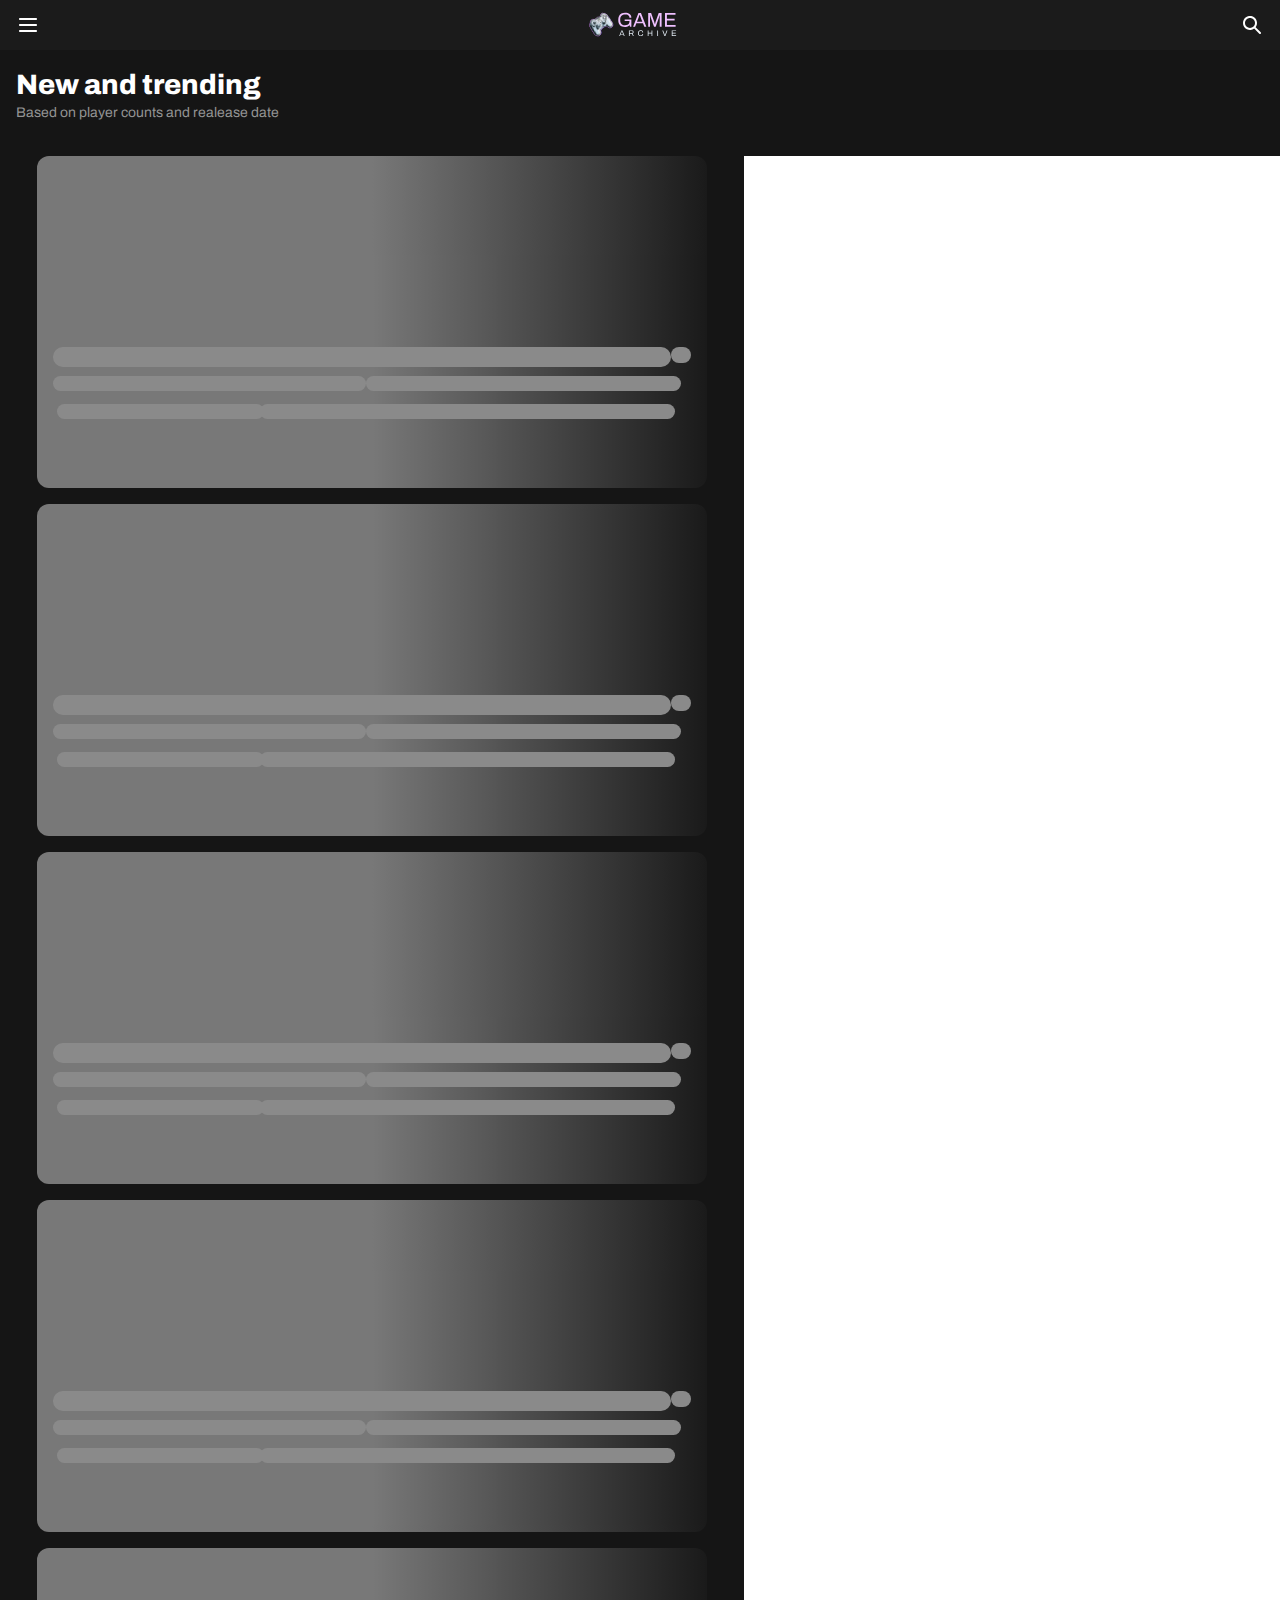
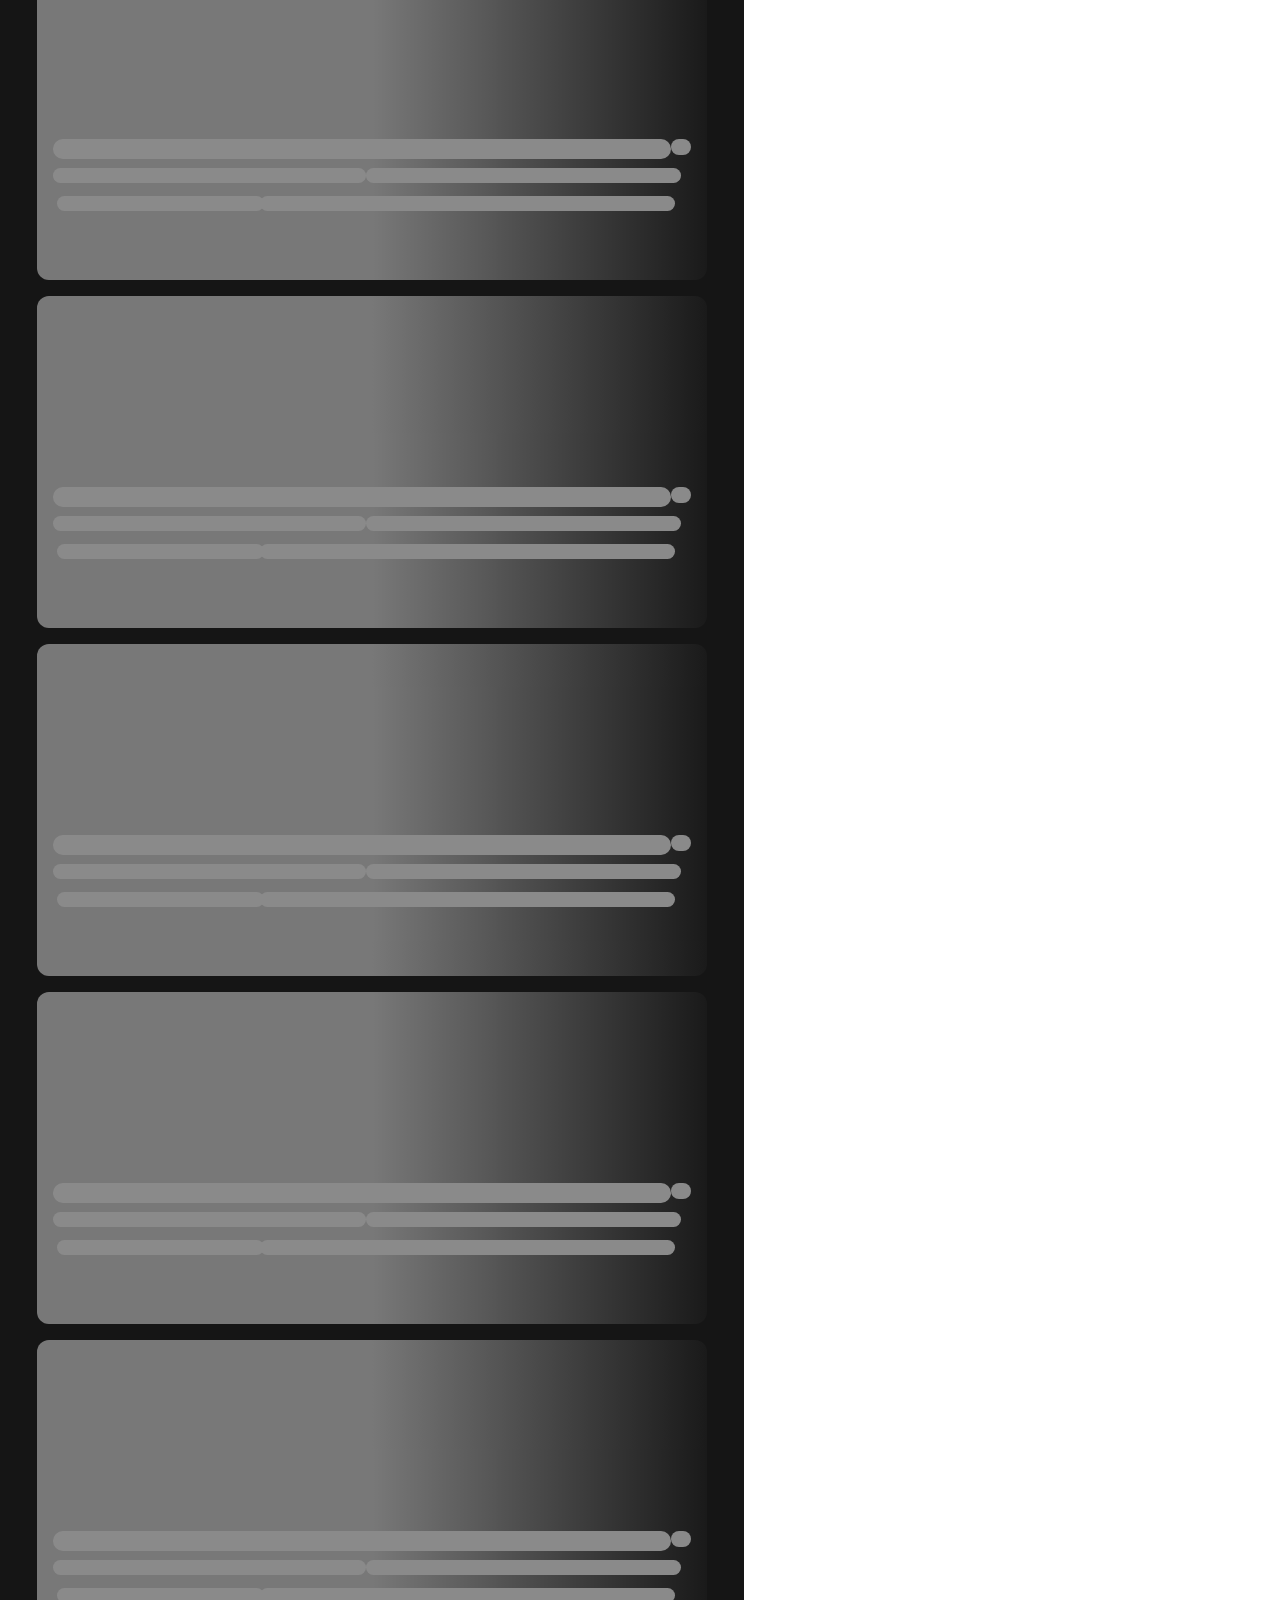
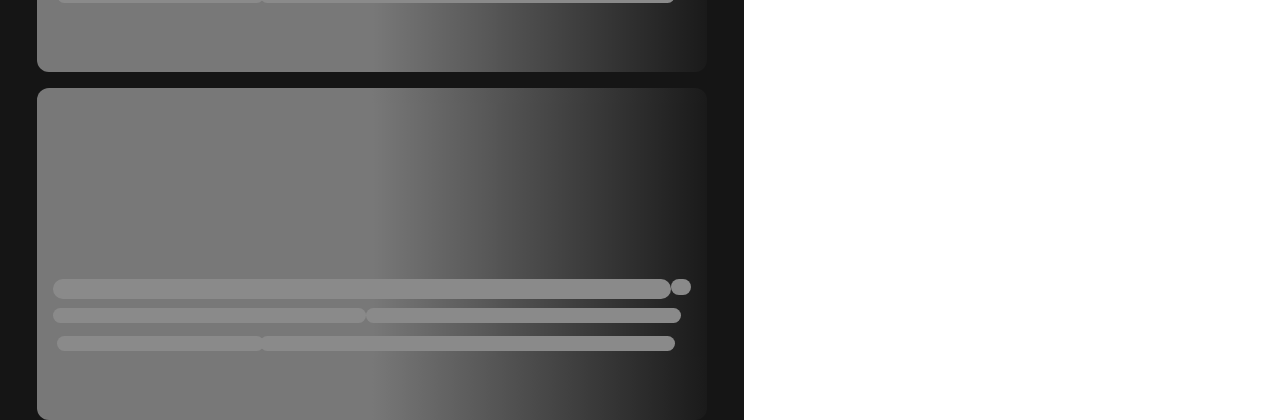
==== index.html @ e5d17b7a "feat: mobile design applied" ====
<!DOCTYPE html>
<html lang="en">

<head>
    <meta charset="UTF-8">
    <meta name="viewport" content="width=device-width, initial-scale=1.0">
    <title>Document</title>
    <link rel="preconnect" href="https://fonts.googleapis.com">
    <link rel="preconnect" href="https://fonts.gstatic.com" crossorigin>
    <link
        href="https://fonts.googleapis.com/css2?family=Archivo:wght@100;200;300;400;500;600;700;800;900&family=Exo:wght@100;200;300;400;500;600;700;800;900&display=swap"
        rel="stylesheet">
    <link rel="stylesheet" href="css/styles.css">
</head>

<body class="main-page">
    <header class="main-header">
        <div class="login-logo-container">
            <img class="main-logo" src="src/Logo.svg" alt="Game Archive logo">
        </div>
        <div class="searchbox-container">
            <input id="searchbox" class="searchbox" type="search">
        </div>
        <div class="toggle-search-container">
            <button class="toggle-search-button">
                <svg width="24" height="24" viewBox="0 0 24 24" fill="none" xmlns="http://www.w3.org/2000/svg">
                    <path fill-rule="evenodd" clip-rule="evenodd"
                        d="M10 5.0006C8.67392 5.0006 7.40215 5.52738 6.46447 6.46507C5.52678 7.40275 5 8.67452 5 10.0006C5 11.3267 5.52678 12.5985 6.46447 13.5361C7.40215 14.4738 8.67392 15.0006 10 15.0006C11.3261 15.0006 12.5979 14.4738 13.5355 13.5361C14.4732 12.5985 15 11.3267 15 10.0006C15 8.67452 14.4732 7.40275 13.5355 6.46507C12.5979 5.52738 11.3261 5.0006 10 5.0006ZM3 10.0006C3 8.89186 3.26338 7.79898 3.76843 6.81195C4.27349 5.82492 5.00578 4.97199 5.90501 4.32337C6.80423 3.67476 7.84467 3.24903 8.94064 3.08124C10.0366 2.91344 11.1568 3.00839 12.2089 3.35825C13.2609 3.70811 14.2149 4.30289 14.9921 5.09359C15.7693 5.8843 16.3476 6.84832 16.6794 7.90628C17.0111 8.96423 17.0868 10.0858 16.9001 11.1788C16.7135 12.2717 16.27 13.3047 15.606 14.1926L20.707 19.2926C20.8946 19.4801 21.0001 19.7345 21.0002 19.9997C21.0003 20.265 20.895 20.5195 20.7075 20.7071C20.52 20.8947 20.2656 21.0002 20.0004 21.0003C19.7351 21.0004 19.4806 20.8951 19.293 20.7076L14.193 15.6076C13.1525 16.3859 11.9159 16.8593 10.6217 16.9747C9.32741 17.0901 8.02658 16.843 6.86481 16.261C5.70304 15.679 4.72618 14.7852 4.0436 13.6795C3.36103 12.5738 2.99967 11.3 3 10.0006V10.0006Z"
                        fill="white" />
                </svg>
            </button>
        </div>
        <div class="toggle-menu-container">
            <button id="toggle-menu-button" class="toggle-menu-button">
                <svg width="24" height="24" viewBox="0 0 28 28" fill="none" xmlns="http://www.w3.org/2000/svg">
                    <path fill-rule="evenodd" clip-rule="evenodd"
                        d="M4.66667 5.83435C4.35725 5.83435 4.0605 5.95727 3.84171 6.17606C3.62292 6.39485 3.5 6.6916 3.5 7.00102C3.5 7.31044 3.62292 7.60718 3.84171 7.82597C4.0605 8.04477 4.35725 8.16768 4.66667 8.16768H23.3333C23.6428 8.16768 23.9395 8.04477 24.1583 7.82597C24.3771 7.60718 24.5 7.31044 24.5 7.00102C24.5 6.6916 24.3771 6.39485 24.1583 6.17606C23.9395 5.95727 23.6428 5.83435 23.3333 5.83435H4.66667ZM3.5 14.001C3.5 13.6916 3.62292 13.3949 3.84171 13.1761C4.0605 12.9573 4.35725 12.8344 4.66667 12.8344H23.3333C23.6428 12.8344 23.9395 12.9573 24.1583 13.1761C24.3771 13.3949 24.5 13.6916 24.5 14.001C24.5 14.3104 24.3771 14.6072 24.1583 14.826C23.9395 15.0448 23.6428 15.1677 23.3333 15.1677H4.66667C4.35725 15.1677 4.0605 15.0448 3.84171 14.826C3.62292 14.6072 3.5 14.3104 3.5 14.001ZM3.5 21.001C3.5 20.6916 3.62292 20.3949 3.84171 20.1761C4.0605 19.9573 4.35725 19.8344 4.66667 19.8344H23.3333C23.6428 19.8344 23.9395 19.9573 24.1583 20.1761C24.3771 20.3949 24.5 20.6916 24.5 21.001C24.5 21.3104 24.3771 21.6072 24.1583 21.826C23.9395 22.0448 23.6428 22.1677 23.3333 22.1677H4.66667C4.35725 22.1677 4.0605 22.0448 3.84171 21.826C3.62292 21.6072 3.5 21.3104 3.5 21.001Z"
                        fill="white" />
                </svg>
            </button>
        </div>
        <div class="logout-section">
            <a class="logout-anchor" href="#">Log out</a>
            <img class="avatar-img" src="/src/Avatar/Desktop/Avatar/Custom.svg" alt="avatar image">
        </div>
    </header>
    <div class="title-header">
        <div class="title-section">
            <h1 class="trending-title">New and trending</h1>
            <p class="trending-text">Based on player counts and realease date</p>
        </div>
        <div class="display-section">
            <div class="theme-section">
                <p class="theme-text">Dark mode</p>



                <label class="toggle">
                    <input type="checkbox">
                    <span class="slider"></span>
                    <span class="labels" data-on="ON" data-off="OFF"></span>
                </label>



            </div>
            <div class="display-button-container">
                <button id="multiple-display-btn" class="display-btn">
                    <svg width="40" height="40" viewBox="0 0 40 40" fill="none" xmlns="http://www.w3.org/2000/svg">
                        <rect width="40" height="40" rx="10" fill="#4A4A4A" />
                        <path id="display-multiple-path" class="display-path active-display-path" fill-rule="evenodd"
                            clip-rule="evenodd"
                            d="M27.5432 8.7998H13.2575C11.6796 8.7998 10.4004 10.079 10.4004 11.6569V15.9427C10.4004 17.5206 11.6796 18.7998 13.2575 18.7998H27.5432C29.1212 18.7998 30.4004 17.5206 30.4004 15.9427V11.6569C30.4004 10.079 29.1212 8.7998 27.5432 8.7998ZM11.829 11.657C11.829 10.868 12.4686 10.2284 13.2576 10.2284H27.5433C28.3323 10.2284 28.9719 10.868 28.9719 11.657V15.9427C28.9719 16.7317 28.3323 17.3713 27.5433 17.3713H13.2576C12.4686 17.3713 11.829 16.7317 11.829 15.9427V11.657ZM13.2575 21.6569H27.5432C29.1212 21.6569 30.4004 22.9361 30.4004 24.5141V28.7998C30.4004 30.3778 29.1212 31.6569 27.5432 31.6569H13.2575C11.6796 31.6569 10.4004 30.3778 10.4004 28.7998V24.5141C10.4004 22.9361 11.6796 21.6569 13.2575 21.6569ZM11.829 24.514C11.829 23.725 12.4686 23.0854 13.2576 23.0854H27.5433C28.3323 23.0854 28.9719 23.725 28.9719 24.514V28.7997C28.9719 29.5887 28.3323 30.2283 27.5433 30.2283H13.2576C12.4686 30.2283 11.829 29.5887 11.829 28.7997V24.514Z" />
                    </svg>
                </button>
                <button id="single-display-btn" class="display-btn">
                    <svg width="40" height="40" viewBox="0 0 40 40" fill="none" xmlns="http://www.w3.org/2000/svg">
                        <rect width="40" height="40" rx="10" fill="#4A4A4A" />
                        <path id="display-single-path" class="display-path" fill-rule="evenodd" clip-rule="evenodd"
                            d="M10.4004 11.8288C10.4004 11.4343 10.7202 11.1145 11.1147 11.1145H29.6861C30.0806 11.1145 30.4004 11.4343 30.4004 11.8288C30.4004 12.2233 30.0806 12.5431 29.6861 12.5431H11.1147C10.7202 12.5431 10.4004 12.2233 10.4004 11.8288ZM27.5432 15.4002H13.2575C11.6796 15.4002 10.4004 16.6794 10.4004 18.2573V22.543C10.4004 24.121 11.6796 25.4002 13.2575 25.4002H27.5432C29.1212 25.4002 30.4004 24.121 30.4004 22.543V18.2573C30.4004 16.6794 29.1212 15.4002 27.5432 15.4002ZM11.8291 18.2575C11.8291 17.4685 12.4687 16.8289 13.2577 16.8289H27.5434C28.3324 16.8289 28.972 17.4685 28.972 18.2575V22.5432C28.972 23.3322 28.3324 23.9718 27.5434 23.9718H13.2577C12.4687 23.9718 11.8291 23.3322 11.8291 22.5432V18.2575ZM11.1147 28.2574C10.7202 28.2574 10.4004 28.5772 10.4004 28.9717C10.4004 29.3662 10.7202 29.686 11.1147 29.686H29.6861C30.0806 29.686 30.4004 29.3662 30.4004 28.9717C30.4004 28.5772 30.0806 28.2574 29.6861 28.2574H11.1147Z" />
                    </svg>
                </button>
            </div>
        </div>
    </div>
    <div class="main">

        <div id="navbar" class="mobile-menu">
            <div class="mobile-sidebar-header">
                <div class="mobile-header-left">
                    <div>
                        <img class="avatar-img" src="/src/Avatar/Desktop/Avatar/Custom.svg" alt="avatar image">
                    </div>
                    <div class="mobile-header-user-container">
                        <p class="mobile-header-username">Jane Doe</p>
                        <p class="mobile-header-user">@janedoe</p>
                    </div>
                </div>
                <button id="mobile-close-menu" class="mobile-close-menu">
                    <svg width="24" height="24" viewBox="0 0 24 24" fill="none" xmlns="http://www.w3.org/2000/svg">
                        <path fill-rule="evenodd" clip-rule="evenodd"
                            d="M5.29279 5.29296C5.48031 5.10549 5.73462 5.00017 5.99979 5.00017C6.26495 5.00017 6.51926 5.10549 6.70679 5.29296L11.9998 10.586L17.2928 5.29296C17.385 5.19745 17.4954 5.12127 17.6174 5.06886C17.7394 5.01645 17.8706 4.98886 18.0034 4.98771C18.1362 4.98655 18.2678 5.01186 18.3907 5.06214C18.5136 5.11242 18.6253 5.18667 18.7192 5.28056C18.8131 5.37446 18.8873 5.48611 18.9376 5.60901C18.9879 5.7319 19.0132 5.86358 19.012 5.99636C19.0109 6.12914 18.9833 6.26036 18.9309 6.38236C18.8785 6.50437 18.8023 6.61471 18.7068 6.70696L13.4138 12L18.7068 17.293C18.8889 17.4816 18.9897 17.7342 18.9875 17.9964C18.9852 18.2586 18.88 18.5094 18.6946 18.6948C18.5092 18.8802 18.2584 18.9854 17.9962 18.9876C17.734 18.9899 17.4814 18.8891 17.2928 18.707L11.9998 13.414L6.70679 18.707C6.51818 18.8891 6.26558 18.9899 6.00339 18.9876C5.74119 18.9854 5.49038 18.8802 5.30497 18.6948C5.11956 18.5094 5.01439 18.2586 5.01211 17.9964C5.00983 17.7342 5.11063 17.4816 5.29279 17.293L10.5858 12L5.29279 6.70696C5.10532 6.51943 5 6.26512 5 5.99996C5 5.73479 5.10532 5.48049 5.29279 5.29296V5.29296Z"
                            fill="white" />
                    </svg>
                </button>
            </div>
            <div id="sidebar" class="sidebar">
                <a class="sidebar-link home-link" href="#">Home</a>
                <a class="sidebar-link" href="#">Reviews</a>
                <a class="sidebar-link" href="#">New Releases</a>
                <div class="release-section">
                    <a class="release-link sidebar-sub-link" href="#">
                        <svg class="sidebar-icon" width="24" height="24" viewBox="0 0 24 24" fill="none"
                            xmlns="http://www.w3.org/2000/svg">
                            <path fill-rule="evenodd" clip-rule="evenodd"
                                d="M10.8534 4.13103C11.2884 3.12803 12.7124 3.12803 13.1474 4.13103L15.1274 8.69703L20.0814 9.16903C21.1694 9.27203 21.6094 10.626 20.7894 11.35L17.0594 14.644L18.1414 19.501C18.3794 20.569 17.2274 21.405 16.2854 20.849L12.0004 18.32L7.71537 20.85C6.77337 21.406 5.62137 20.57 5.85937 19.502L6.94137 14.645L3.21137 11.351C2.39137 10.627 2.83137 9.27303 3.92037 9.17003L8.87337 8.69803L10.8534 4.13203V4.13103ZM12.0004 6.51403L10.4734 10.034L10.2394 10.576L9.65137 10.632L5.83137 10.996L8.70737 13.536L9.15037 13.926L9.02237 14.502L8.18737 18.248L11.4924 16.297L12.0004 15.997L12.5084 16.297L15.8134 18.247L14.9784 14.502L14.8504 13.926L15.2934 13.536L18.1694 10.996L14.3494 10.632L13.7614 10.576L13.5274 10.034L12.0004 6.51403Z"
                                fill="#BF5FE1" />
                        </svg>
                        This week
                    </a>
                    <a class="release-link sidebar-sub-link" href="#">
                        <svg class="sidebar-icon" width="24" height="24" viewBox="0 0 24 24" fill="none"
                            xmlns="http://www.w3.org/2000/svg">
                            <path fill-rule="evenodd" clip-rule="evenodd"
                                d="M4 3C4.26522 3 4.51957 3.10536 4.70711 3.29289C4.89464 3.48043 5 3.73478 5 4V5H7V4C7 3.73478 7.10536 3.48043 7.29289 3.29289C7.48043 3.10536 7.73478 3 8 3C8.26522 3 8.51957 3.10536 8.70711 3.29289C8.89464 3.48043 9 3.73478 9 4V5H11V4C11 3.73478 11.1054 3.48043 11.2929 3.29289C11.4804 3.10536 11.7348 3 12 3C12.2652 3 12.5196 3.10536 12.7071 3.29289C12.8946 3.48043 13 3.73478 13 4V5H15V4C15 3.73478 15.1054 3.48043 15.2929 3.29289C15.4804 3.10536 15.7348 3 16 3C16.2652 3 16.5196 3.10536 16.7071 3.29289C16.8946 3.48043 17 3.73478 17 4V5H19V4C19 3.73478 19.1054 3.48043 19.2929 3.29289C19.4804 3.10536 19.7348 3 20 3C20.2652 3 20.5196 3.10536 20.7071 3.29289C20.8946 3.48043 21 3.73478 21 4V18C21 18.7956 20.6839 19.5587 20.1213 20.1213C19.5587 20.6839 18.7956 21 18 21H6C5.20435 21 4.44129 20.6839 3.87868 20.1213C3.31607 19.5587 3 18.7956 3 18V4C3 3.73478 3.10536 3.48043 3.29289 3.29289C3.48043 3.10536 3.73478 3 4 3ZM19 7H5V18C5 18.2652 5.10536 18.5196 5.29289 18.7071C5.48043 18.8946 5.73478 19 6 19H18C18.2652 19 18.5196 18.8946 18.7071 18.7071C18.8946 18.5196 19 18.2652 19 18V7ZM13 10C13 10.2652 12.8946 10.5196 12.7071 10.7071C12.5196 10.8946 12.2652 11 12 11C11.7348 11 11.4804 10.8946 11.2929 10.7071C11.1054 10.5196 11 10.2652 11 10C11 9.73478 11.1054 9.48043 11.2929 9.29289C11.4804 9.10536 11.7348 9 12 9C12.2652 9 12.5196 9.10536 12.7071 9.29289C12.8946 9.48043 13 9.73478 13 10ZM16 11C16.2652 11 16.5196 10.8946 16.7071 10.7071C16.8946 10.5196 17 10.2652 17 10C17 9.73478 16.8946 9.48043 16.7071 9.29289C16.5196 9.10536 16.2652 9 16 9C15.7348 9 15.4804 9.10536 15.2929 9.29289C15.1054 9.48043 15 9.73478 15 10C15 10.2652 15.1054 10.5196 15.2929 10.7071C15.4804 10.8946 15.7348 11 16 11ZM9 13C9 13.2652 8.89464 13.5196 8.70711 13.7071C8.51957 13.8946 8.26522 14 8 14C7.73478 14 7.48043 13.8946 7.29289 13.7071C7.10536 13.5196 7 13.2652 7 13C7 12.7348 7.10536 12.4804 7.29289 12.2929C7.48043 12.1054 7.73478 12 8 12C8.26522 12 8.51957 12.1054 8.70711 12.2929C8.89464 12.4804 9 12.7348 9 13ZM12 14C12.2652 14 12.5196 13.8946 12.7071 13.7071C12.8946 13.5196 13 13.2652 13 13C13 12.7348 12.8946 12.4804 12.7071 12.2929C12.5196 12.1054 12.2652 12 12 12C11.7348 12 11.4804 12.1054 11.2929 12.2929C11.1054 12.4804 11 12.7348 11 13C11 13.2652 11.1054 13.5196 11.2929 13.7071C11.4804 13.8946 11.7348 14 12 14ZM17 13C17 13.2652 16.8946 13.5196 16.7071 13.7071C16.5196 13.8946 16.2652 14 16 14C15.7348 14 15.4804 13.8946 15.2929 13.7071C15.1054 13.5196 15 13.2652 15 13C15 12.7348 15.1054 12.4804 15.2929 12.2929C15.4804 12.1054 15.7348 12 16 12C16.2652 12 16.5196 12.1054 16.7071 12.2929C16.8946 12.4804 17 12.7348 17 13ZM8 17C8.26522 17 8.51957 16.8946 8.70711 16.7071C8.89464 16.5196 9 16.2652 9 16C9 15.7348 8.89464 15.4804 8.70711 15.2929C8.51957 15.1054 8.26522 15 8 15C7.73478 15 7.48043 15.1054 7.29289 15.2929C7.10536 15.4804 7 15.7348 7 16C7 16.2652 7.10536 16.5196 7.29289 16.7071C7.48043 16.8946 7.73478 17 8 17ZM13 16C13 16.2652 12.8946 16.5196 12.7071 16.7071C12.5196 16.8946 12.2652 17 12 17C11.7348 17 11.4804 16.8946 11.2929 16.7071C11.1054 16.5196 11 16.2652 11 16C11 15.7348 11.1054 15.4804 11.2929 15.2929C11.4804 15.1054 11.7348 15 12 15C12.2652 15 12.5196 15.1054 12.7071 15.2929C12.8946 15.4804 13 15.7348 13 16ZM16 17C16.2652 17 16.5196 16.8946 16.7071 16.7071C16.8946 16.5196 17 16.2652 17 16C17 15.7348 16.8946 15.4804 16.7071 15.2929C16.5196 15.1054 16.2652 15 16 15C15.7348 15 15.4804 15.1054 15.2929 15.2929C15.1054 15.4804 15 15.7348 15 16C15 16.2652 15.1054 16.5196 15.2929 16.7071C15.4804 16.8946 15.7348 17 16 17Z"
                                fill="#BF5FE1" />
                        </svg>
                        This month
                    </a>
                    <a class="release-link sidebar-sub-link" href="#">
                        <svg class="sidebar-icon" width="24" height="24" viewBox="0 0 24 24" fill="none"
                            xmlns="http://www.w3.org/2000/svg">
                            <path fill-rule="evenodd" clip-rule="evenodd"
                                d="M4 12C4 9.87827 4.84285 7.84344 6.34315 6.34315C7.84344 4.84285 9.87827 4 12 4C14.1217 4 16.1566 4.84285 17.6569 6.34315C19.1571 7.84344 20 9.87827 20 12C20 14.1217 19.1571 16.1566 17.6569 17.6569C16.1566 19.1571 14.1217 20 12 20C9.87827 20 7.84344 19.1571 6.34315 17.6569C4.84285 16.1566 4 14.1217 4 12ZM12 2C6.477 2 2 6.477 2 12C2 17.523 6.477 22 12 22C17.523 22 22 17.523 22 12C22 6.477 17.523 2 12 2ZM13 6C13 5.73478 12.8946 5.48043 12.7071 5.29289C12.5196 5.10536 12.2652 5 12 5C11.7348 5 11.4804 5.10536 11.2929 5.29289C11.1054 5.48043 11 5.73478 11 6V12C11.0001 12.2652 11.1055 12.5195 11.293 12.707L14.293 15.707C14.4816 15.8892 14.7342 15.99 14.9964 15.9877C15.2586 15.9854 15.5094 15.8802 15.6948 15.6948C15.8802 15.5094 15.9854 15.2586 15.9877 14.9964C15.99 14.7342 15.8892 14.4816 15.707 14.293L13 11.586V6Z"
                                fill="#BF5FE1" />
                        </svg>
                        Coming soon
                    </a>
                </div>
                <a class="sidebar-link" href="#">Popular</a>
                <div class="popular-section">
                    <a class="popular-link sidebar-sub-link" href="#">
                        <svg class="sidebar-icon" width="24" height="24" viewBox="0 0 24 24" fill="none"
                            xmlns="http://www.w3.org/2000/svg">
                            <path fill-rule="evenodd" clip-rule="evenodd"
                                d="M10 4.99999C8.67392 4.99999 7.40215 5.52677 6.46447 6.46446C5.52678 7.40214 5 8.67391 5 9.99999C5 11.3261 5.52678 12.5978 6.46447 13.5355C7.40215 14.4732 8.67392 15 10 15C11.3261 15 12.5979 14.4732 13.5355 13.5355C14.4732 12.5978 15 11.3261 15 9.99999C15 8.67391 14.4732 7.40214 13.5355 6.46446C12.5979 5.52677 11.3261 4.99999 10 4.99999ZM3 9.99999C3 8.89125 3.26338 7.79837 3.76843 6.81134C4.27349 5.82431 5.00578 4.97138 5.90501 4.32276C6.80423 3.67415 7.84467 3.24842 8.94064 3.08063C10.0366 2.91283 11.1568 3.00778 12.2089 3.35764C13.2609 3.7075 14.2149 4.30228 14.9921 5.09298C15.7693 5.88369 16.3476 6.84771 16.6794 7.90567C17.0111 8.96362 17.0868 10.0852 16.9001 11.1782C16.7135 12.2711 16.27 13.304 15.606 14.192L20.707 19.292C20.8946 19.4795 21.0001 19.7339 21.0002 19.9991C21.0003 20.2644 20.895 20.5188 20.7075 20.7065C20.52 20.8941 20.2656 20.9996 20.0004 20.9997C19.7351 20.9998 19.4806 20.8945 19.293 20.707L14.193 15.607C13.1525 16.3853 11.9159 16.8587 10.6217 16.9741C9.32741 17.0895 8.02658 16.8424 6.86481 16.2604C5.70304 15.6784 4.72618 14.7846 4.0436 13.6789C3.36103 12.5732 2.99967 11.2994 3 9.99999V9.99999Z"
                                fill="#BF5FE1" />
                        </svg>
                        Last searches
                    </a>
                    <a class="popular-link sidebar-sub-link" href="#">
                        <svg class="sidebar-icon" width="24" height="24" viewBox="0 0 24 24" fill="none"
                            xmlns="http://www.w3.org/2000/svg">
                            <path fill-rule="evenodd" clip-rule="evenodd"
                                d="M10.973 4.944C10.773 5.957 10.437 7.477 9.207 8.707C9.095 8.819 8.972 8.937 8.842 9.063C7.7 10.164 6 11.804 6 14.5C6 15.963 6.63 17.35 7.601 18.375C8.578 19.406 9.829 20 11 20H16C16.352 20 16.646 19.91 16.82 19.793C16.965 19.697 17 19.613 17 19.5C17 19.388 16.965 19.303 16.82 19.207C16.646 19.091 16.352 19 16 19H15C14.7348 19 14.4804 18.8946 14.2929 18.7071C14.1054 18.5196 14 18.2652 14 18C14 17.7348 14.1054 17.4804 14.2929 17.2929C14.4804 17.1054 14.7348 17 15 17H16.5C16.852 17 17.146 16.91 17.32 16.793C17.465 16.697 17.5 16.613 17.5 16.5C17.5 16.388 17.465 16.303 17.32 16.207C17.146 16.091 16.852 16 16.5 16H15.5C15.2348 16 14.9804 15.8946 14.7929 15.7071C14.6054 15.5196 14.5 15.2652 14.5 15C14.5 14.7348 14.6054 14.4804 14.7929 14.2929C14.9804 14.1054 15.2348 14 15.5 14H17C17.352 14 17.646 13.91 17.82 13.793C17.965 13.697 18 13.613 18 13.5C18 13.388 17.965 13.303 17.82 13.207C17.646 13.091 17.352 13 17 13H16C15.7348 13 15.4804 12.8946 15.2929 12.7071C15.1054 12.5196 15 12.2652 15 12C15 11.7348 15.1054 11.4804 15.2929 11.2929C15.4804 11.1054 15.7348 11 16 11H17C17.352 11 17.646 10.91 17.82 10.793C17.965 10.697 18 10.613 18 10.5C18 10.388 17.965 10.303 17.82 10.207C17.646 10.091 17.352 10 17 10H12.5C12.341 10 12.1843 9.96217 12.0429 9.88954C11.9015 9.8169 11.7794 9.71159 11.6868 9.58234C11.5942 9.45309 11.5338 9.30363 11.5105 9.14636C11.4872 8.98908 11.5018 8.82852 11.553 8.678V8.677L11.557 8.667L11.57 8.627L11.623 8.457C11.667 8.307 11.728 8.09 11.791 7.829C11.9431 7.21731 12.0362 6.59245 12.069 5.963C12.095 5.278 12.004 4.753 11.821 4.433C11.713 4.243 11.55 4.072 11.171 4.018C11.123 4.182 11.079 4.406 11.015 4.734L10.973 4.944V4.944ZM13.803 8C13.925 7.442 14.041 6.747 14.068 6.037C14.098 5.222 14.018 4.247 13.558 3.442C13.048 2.546 12.146 2 10.9 2C10.518 2 10.16 2.126 9.87 2.38C9.607 2.61 9.457 2.896 9.364 3.126C9.216 3.493 9.124 3.969 9.047 4.371L9.011 4.556C8.817 5.543 8.563 6.523 7.793 7.293C7.705 7.381 7.598 7.483 7.476 7.598C6.353 8.662 4 10.893 4 14.5C4 16.537 4.87 18.4 6.149 19.75C7.422 21.094 9.171 22 11 22H16C16.648 22 17.354 21.84 17.93 21.457C18.535 21.053 19 20.387 19 19.5C19 19.031 18.87 18.625 18.66 18.285C19.149 17.875 19.5 17.272 19.5 16.5C19.5 16.031 19.37 15.624 19.16 15.286C19.649 14.876 20 14.272 20 13.5C20 12.891 19.782 12.387 19.449 12C19.781 11.613 20 11.109 20 10.5C20 9.612 19.535 8.947 18.93 8.543C18.354 8.159 17.648 8 17 8H13.803Z"
                                fill="#BF5FE1" />
                        </svg>
                        Best of the year
                    </a>
                </div>

            </div>
            <div class="navbar-theme-section">
                <p class="theme-text">Dark mode</p>



                <label class="toggle">
                    <input type="checkbox">
                    <span class="slider"></span>
                    <span class="labels" data-on="ON" data-off="OFF"></span>
                </label>



            </div>
            <div class="navbar-logout-section">
                <a class="navbar-logout" href="#">Logout</a>
            </div>
        </div>

        <div class="card-container" id="container">

            <div id="skeleton-template" class="card skeleton">
                <div class="card-img-container">
                </div>
                <div class="card-information">
                    <div class="card-title">
                        <p class="game-title skeleton-title"></p>
                        <p class="game-ranking skeleton-circle"></p>
                    </div>
                    <div class="card-information-release">
                        <p class="game-release skeleton-text"></p>
                        <p class="game-release-date skeleton-text"></p>
                        <div class="game-platforms">

                        </div>
                    </div>
                    <div class="card-information-genres skeleton-genre-div">
                        <p class="game-genres skeleton-text"></p>
                        <div class="game-genres-container skeleton-text"></div>
                    </div>
                </div>
            </div>


        </div>
    </div>
    <script src="js/index.js" type="module"></script>
</body>

</html>
---- css/styles.css ----
:root {

    --primary-color-light-violet: #BF5FE1;
    --primary-color-super-violet: #6A20B4;

    --secondary-color-cool-pink: #EFC0FF;
    --secondary-color-bright-purple: #875CFF;
    --secondary-color-deep-purple: #39067B;
    --secondary-color-coral-reef: #FB5F5F;
    --secondary-color-hey-honey: #FFDC22;

    --neutral-color-black: #151515;
    --neutral-color-dark-gray: #303030;
    --neutral-color-gray: #515151;
    --neutral-color-light-gray: #939393;
    --neutral-color-white: #FFF;

}

* {
    margin: 0px;
    padding: 0px;
    box-sizing: border-box;
    font-family: 'Archivo', sans-serif;
}

/*-------------------------------------------------- log in --------------------------------------------------*/


.login-page {
    display: flex;
    flex-direction: column;
    background: url("src/BG.png"), lightgray 0px -34.965px / 129.216% 138.04% no-repeat;
}

.login-header {
    display: flex;
    padding: 1.55rem 1.37rem;
}

.login-main {
    display: flex;
    flex-direction: row-reverse;
}

.login-form {
    display: flex;
    flex-direction: column;
    align-items: center;
    justify-content: center;
    background-color: black;
    padding: 2.45rem 3.1rem;
    margin-right: 6.25rem;
    margin-top: 3.7rem;
    flex-shrink: 0;
}

.login-welcome {
    color: #FFF;
    text-align: center;
    font-size: 1.25rem;
    font-family: Archivo;
    font-style: normal;
    font-weight: 700;
    line-height: normal;
    margin-bottom: 1.1rem;
}

.login-welcome-subtext {
    color: #FFF;
    text-align: center;
    font-size: 1rem;
    font-family: Archivo;
    font-style: normal;
    font-weight: 400;
    line-height: normal;
    margin-bottom: 2.35rem;
}

.login-input {
    width: 22.625rem;
    height: 2.9375rem;
    flex-shrink: 0;
}

.email-input {
    margin-bottom: 1rem;
}

.password-input {
    position: relative;
}

.password-visibility-btn {
    position: absolute;
}

.remember-section {
    margin-top: 0.9rem;
    display: flex;
    flex-direction: row;
    justify-content: space-between;
    align-items: center;
    width: 100%;
}

.remember-left {
    display: flex;
    text-align: center;
}

.remember-text {
    color: var(--neutral-color-white);
    font-size: 0.875rem;
    font-family: Open Sans;
    font-style: normal;
    font-weight: 400;
    line-height: normal;
}

.remember-link {
    color: var(--primary-color-light-violet);
    font-size: 0.875rem;
    font-family: Archivo;
    font-style: normal;
    font-weight: 400;
    line-height: normal;
    text-decoration: none;
}

.login-btn {
    width: 22.625rem;
    height: 2.9375rem;
    flex-shrink: 0;
    border-radius: 0.375rem;
    background: var(--primary-color-light-violet);
    color: var(--neutral-color-white);
    text-align: center;
    font-size: 1.125rem;
    font-family: Archivo;
    font-style: normal;
    font-weight: 700;
    line-height: normal;
    margin-top: 1.75rem;
}

.register-section {
    display: flex;
    justify-content: center;
    align-items: center;
    margin-top: 2rem;
    gap: 1rem;
}

.register-text {
    color: #FFF;
    text-align: right;
    font-size: 0.875rem;
    font-family: Open Sans;
    font-style: normal;
    font-weight: 400;
    line-height: normal;
}

.register-link {
    color: var(--primary-color-light-violet);
    text-align: right;
    font-size: 0.875rem;
    font-family: Open Sans;
    font-style: normal;
    font-weight: 400;
    line-height: normal;
    text-decoration: none;
}

.linebreak {
    display: flex;
    justify-content: center;
    align-items: center;
    margin-top: 1.85rem;
    width: 100%;
    margin-right: 0;
    margin-bottom: 1.85rem;
}

.linebreak-text {
    color: var(--neutral-color-light-gray);
    text-align: center;
    font-size: 0.875rem;
    font-family: Archivo;
    font-style: normal;
    font-weight: 400;
    line-height: normal;
    padding: 0 1.65rem;
}

.external-login-btn {
    display: flex;
    flex-direction: row;
    align-items: center;
    gap: 1.3rem;
    border-radius: 0.375rem;
    border: 2px solid #FFF;
    padding: 0.6rem;
    margin-bottom: 1.5rem;
    background-color: inherit;
    width: 100%;
}

.external-login-icon {
    display: block;
    margin-left: 3rem;
}

.external-login-text {
    display: block;
    color: var(--neutral-color-white);
    font-size: 1.125rem;
    font-family: Archivo;
    font-style: normal;
    font-weight: 700;
    line-height: normal;
}

/*-------------------------------------------------- main desktop --------------------------------------------------*/

.main-page {
    display: flex;
    flex-direction: column;
}

.main-header {
    background-color: #1B1B1B;
    display: flex;
    flex-direction: row;
    justify-content: space-between;
    align-items: center;
    padding: 0 1.3rem;
    padding-top: 0.22rem;
    padding-bottom: 0.35rem;
}

.searchbox {
    width: 22.625rem;
    height: 2.9375rem;
    flex-shrink: 0;
    margin-right: 2.5rem;
    border-radius: 0.25rem;
    background: #FFF;
}

.toggle-search-container,
.toggle-menu-container {
    display: none;
}

.logout-section {
    display: flex;
    flex-direction: row;
    justify-content: center;
    align-items: center;
    padding-right: 0.2rem;
    gap: 1.05rem;
}

.logout-anchor {
    color: var(--neutral-color-white);
    font-size: 1rem;
    font-family: Archivo;
    font-style: normal;
    font-weight: 400;
    line-height: 130%;
    text-decoration: none;
    margin-top: 0.2rem;
}

.logout-img {
    width: 3rem;
    height: 3rem;
}

.title-header {
    display: flex;
    flex-direction: row;
    justify-content: space-between;
    align-items: center;
    background: var(--neutral-color-black);
    padding-left: 2.5rem;
    padding-right: 1.55rem;
    padding-top: 1.5rem;
    padding-bottom: 0.4rem;
}

.title-section {
    padding-bottom: 1.2rem;
}

.trending-title {
    color: var(--neutral-color-white);
    font-size: 3rem;
    font-family: Archivo;
    font-style: normal;
    font-weight: 800;
    line-height: 1.1;
}

.trending-text {
    color: var(--neutral-color-light-gray);
    font-size: 1.125rem;
    font-family: Archivo;
    font-style: normal;
    font-weight: 400;
    line-height: normal;
}

.display-section {
    display: flex;
    flex-direction: column;
}

.theme-section {
    display: flex;
    flex-direction: row;
    align-items: center;
    justify-content: center;
    gap: 0.81rem;
    margin-top: 1.2rem;
}

.theme-text {
    color: #FFF;
    text-align: right;
    font-family: Exo;
    font-size: 0.9375rem;
    font-style: normal;
    font-weight: 400;
    line-height: normal;
}

/* The switch - the box around the slider */
.toggle {
    --width: 2.75rem;
    --height: 1.375rem;

    position: relative;
    display: inline-block;
    width: var(--width);
    height: var(--height);
    box-shadow: 0px 1px 3px rgba(0, 0, 0, 0.3);
    border-radius: var(--height);
    cursor: pointer;
}

.toggle input {
    display: none;
}

.toggle .slider {
    position: absolute;
    top: 0;
    left: 0;
    width: 100%;
    height: 100%;
    border-radius: var(--height);
    background-color: #ccc;
    transition: all 0.4s ease-in-out;
}

.toggle .slider::before {
    content: '';
    position: absolute;
    top: 0;
    left: 0;
    width: calc(var(--height));
    height: calc(var(--height));
    border-radius: calc(var(--height) / 2);
    background-color: #fff;
    box-shadow: 0px 1px 3px rgba(0, 0, 0, 0.3);
    transition: all 0.4s ease-in-out;
}

.toggle input:checked+.slider {
    background-color: #5F81FB;
}

.toggle input:checked+.slider::before {
    transform: translateX(calc(var(--width) - var(--height)));
}

.toggle .labels {
    position: absolute;
    top: 8px;
    left: 0;
    width: 100%;
    height: 100%;
    font-size: 12px;
    font-family: sans-serif;
    transition: all 0.4s ease-in-out;
}

.toggle .labels::after {
    content: attr(data-off);
    font-size: 8px;
    position: absolute;
    right: 5px;
    color: #4d4d4d;
    opacity: 1;
    text-shadow: 1px 1px 2px rgba(0, 0, 0, 0.4);
    transition: all 0.4s ease-in-out;
}

.toggle .labels::before {
    content: attr(data-on);
    font-size: 8px;
    position: absolute;
    left: 5px;
    color: #ffffff;
    opacity: 0;
    text-shadow: 1px 1px 2px rgba(255, 255, 255, 0.4);
    transition: all 0.4s ease-in-out;
}

.toggle input:checked~.labels::after {
    opacity: 0;
}

.toggle input:checked~.labels::before {
    opacity: 1;
}

/* The switch - the box around the slider */

.display-button-container {
    display: flex;
    flex-direction: row;
    justify-content: flex-end;
    gap: 1.5rem;
    padding-top: 1.7rem;
}

.display-btn,
.toggle-menu-button,
.toggle-search-button,
.mobile-close-menu {
    border: none;
    background: none;
    cursor: pointer;
}

.display-btn:hover>svg {
    transform: scale(1.05);
}

.display-btn:focus {
    outline: 2px dashed #17171D;
}

.display-path {
    fill: #707070;
}

.active-display-path {
    fill: #FFFDF5;
}

.main {
    display: grid;
    grid-template-columns: 1fr 5fr;
}

.sidebar {
    display: flex;
    flex-direction: column;
    background-color: var(--neutral-color-black);
    padding: 0.9rem 2.5rem;
    gap: 1.19rem;
    height: 100vh;
}

.sidebar-link {
    color: var(--neutral-color-white);
    font-size: 1.25rem;
    font-family: Archivo;
    font-style: normal;
    font-weight: 700;
    line-height: normal;
    text-decoration: none;
}

.home-link {
    color: var(--primary-color-light-violet);
}

.release-section,
.popular-section {
    display: flex;
    flex-direction: column;
    justify-content: center;
}

.release-section {
    margin-top: 1.45rem;
    gap: 1.06rem;
    margin-bottom: 2.25rem;
}

.sidebar-icon {
    margin-right: 0.5rem;
}

.sidebar-sub-link {
    display: flex;
    align-items: center;
}

.release-link,
.popular-link {
    color: var(--neutral-color-white);
    font-size: 1.125rem;
    font-family: Archivo;
    font-style: normal;
    font-weight: 400;
    line-height: normal;
    text-decoration: none;
}

.popular-section {
    margin-top: 0.4rem;
    gap: 1.05rem;
}

.card-container {
    display: flex;
    flex-wrap: wrap;
    padding-left: 1.6rem;
    padding-top: 0.9rem;
    background-color: #151515;
    gap: 1.5rem;
    overflow: hidden;
}

.single-column {
    display: grid;
    grid-template-columns: 1fr;
}

.single-column>.card {
    width: 50%;
    justify-self: center;
    height: 32.25rem;
}

.single-column .grid-card-information {
    grid-template-areas: "release genres platform";
}

.grid-card-information {
    display: grid;
    grid-template-areas:
        "release platform"
        "genres genres";
}

.card {
    display: grid;
    grid-template-rows: 57% 43%;
    border-radius: 0.75rem;
    background: #303030;
    flex: 0 0 31.2%;
    height: 19.625rem;
}

.card-img-container {
    border-top-left-radius: 0.75rem;
    border-top-right-radius: 0.75rem;
}

.card-information {
    display: flex;
    flex-direction: column;
    min-width: 0;
}

.card-title {
    display: flex;
    justify-content: space-between;
    padding: 1rem;
}

.game-title {
    color: #FFF;
    font-family: Archivo;
    font-size: 1.5rem;
    font-style: normal;
    font-weight: 700;
    line-height: normal;
}

.game-ranking {
    color: var(--light-violet, #BF5FE1);
    text-align: right;
    font-family: exo;
    font-size: 1.125rem;
    font-style: normal;
    font-weight: 700;
    line-height: normal;
}

.card-information-release {
    display: grid;
    grid-template-columns: 1fr 1fr;
    padding-left: 0.75rem;
    padding-right: 0.6rem;
    grid-area: release;
}

.game-release {
    color: #939393;
    font-family: Archivo;
    font-size: 0.875rem;
    font-style: normal;
    font-weight: 500;
    line-height: normal;
    margin-left: 0.25rem;
    padding-top: 0.75rem;
}

.game-release-date {
    color: #FFF;
    font-family: Archivo;
    font-size: 0.875rem;
    font-style: normal;
    font-weight: 400;
    line-height: normal;
    padding-top: 0.75rem;
}

.game-platforms {
    display: flex;
    flex-direction: row;
    justify-content: flex-end;
    align-items: flex-start;
    padding-top: 0.55rem;
    grid-area: platform;
}

.platform-icons {
    width: 1.75rem;
    height: 1rem;
    flex-shrink: 0;
}

.card-information-genres {
    display: grid;
    grid-template-columns: 1fr 2fr;
    padding: 0.8rem 0.75rem;
    grid-area: genres;

}

.game-genres {
    color: #939393;
    font-family: Archivo;
    font-size: 0.875rem;
    font-style: normal;
    font-weight: 500;
    line-height: normal;
    text-align: left;
    margin-left: 0.25rem;
}

.game-genres-container {
    color: #FFF;
    font-family: Archivo;
    font-size: 0.875rem;
    font-style: normal;
    font-weight: 400;
    line-height: normal;
}

.skeleton {
    animation: skeleton-loading 1s linear infinite alternate;
    border-radius: 0.75rem;
    opacity: 0.5;
    background: linear-gradient(270deg, rgba(219, 219, 219, 0.05) 0%, #DBDBDB 50%);
}

@keyframes skeleton-loading {
    0% {
        background-color: rgba(219, 219, 219, 0.9);
    }

    100% {
        background-color: rgba(219, 219, 219, 0.05);
    }
}

.skeleton-title,
.skeleton-text {
    width: 100%;
    border-radius: 1.875rem;
    background: white;
    opacity: 1;

}

.skeleton-title {
    height: 1.25rem;
}

.skeleton-text {
    height: 0.9rem;

    padding-left: 0rem;
    gap: 0rem;
}

.card-information-genres.skeleton-genre-div {

    padding-left: 0;
    gap: 0;
    margin: 0 1rem;
    display: grid;
    grid-template-columns: 1fr 2fr;
}

.skeleton-circle {
    width: 1.25rem;
    height: 1rem;
    border-radius: 1.40625rem;
    background: white;
    opacity: 1;
}

.ellipsis {
    text-overflow: ellipsis;
    white-space: nowrap;
    overflow: hidden;
}

.genres-hoverable {
    position: relative;
    display: inline-block;
}

.genres-hoverable .genres-tooltip {
    visibility: hidden;
    width: max-content;
    background-color: #1B1B1B;
    color: #fff;
    text-align: center;
    border-radius: 6px;
    padding: 0.625rem;
    position: absolute;
    z-index: 1;
    top: 135%;
    left: 20%;
    margin-left: -60px;
    opacity: 0;
    transition: opacity 0.3s;
}

.genres-hoverable .genres-tooltip::after {
    content: "";
    position: absolute;
    top: 100%;
    left: 20%;
    margin-left: -5px;
}

.genres-hoverable:hover .genres-tooltip {
    visibility: visible;
    opacity: 1;
}

.genres-tooltip {
    width: 150rem;
    display: flex;
    flex-direction: row;
    justify-content: flex-start;
    align-items: center;
    gap: 0.625rem;
    border-radius: 0.75rem;
    background: #1B1B1B;
    box-shadow: 0px 4px 10px 0px rgba(0, 0, 0, 0.25);
}

.genre-hover-text {
    color: #FFF;
    text-align: center;
    font-family: Archivo;
    font-size: 0.875rem;
    font-style: normal;
    font-weight: 500;
    line-height: normal;
    border-radius: 6.25rem;
    background: #BF5FE1;
    padding: 0.28125rem 0.625rem;
}

.mobile-menu.active-menu {
    position: fixed;
    top: 0;
    left: 0;
    right: 0;
    z-index: 5;
    background-color: #2A2A2A;
    display: flex;
    flex-direction: column;
    justify-content: space-between;
    height: 100vh;
    width: 100vw;
}

.mobile-menu.active-menu .sidebar {
    display: flex;
    background-color: #2A2A2A;
    padding: 1.5rem;
    gap: 0.85rem;
    margin-bottom: 0.9rem;
}

.mobile-menu.active-menu+.card-container {
    display: none;
}

.mobile-sidebar-header,
.navbar-theme-section,
.navbar-logout-section {
    display: none;
}

.mobile-menu.active-menu .mobile-sidebar-header,
.mobile-menu.active-menu .navbar-theme-section,
.mobile-menu.active-menu .navbar-logout-section {
    display: flex;
}

.mobile-sidebar-header {
    justify-content: space-between;
    align-items: center;
    padding: 1rem;
    padding-bottom: 0.8rem;
    border-bottom: 1px solid #515151;
}

.mobile-header-left {
    display: flex;
    align-items: center;
    justify-content: space-between;
    gap: 0.5rem;
}

.mobile-header-user-container {
    display: flex;
    flex-direction: column;
}

.mobile-header-username {
    color: #FFF;
    font-family: Exo;
    font-size: 1.125rem;
    font-style: normal;
    font-weight: 800;
    line-height: normal;
    margin-top: -5px;
}

.mobile-header-user {
    color: #FFF;
    font-family: Exo;
    font-size: 0.875rem;
    font-style: normal;
    font-weight: 400;
    line-height: normal;
}

.mobile-close-menu {
    align-self: flex-start;
}

@media screen,
(max-width: 768px) {

    .main-header {
        display: grid;
        grid-template-columns: 1fr 3rem 3rem 3rem;
    }

    .toggle-search-container,
    .toggle-menu-container {
        display: block;
    }

    .logout-anchor {
        display: none;
    }

    .searchbox-container {
        display: none;
    }

    .main {
        display: flex;
    }

    .sidebar {
        display: none;
    }

    .card {
        flex: 0 0 45%;
    }

}

@media screen,
(max-width: 320px) {

    .main-header {
        display: flex;
        justify-content: space-between;
        padding-left: 1rem;
        padding-right: 1rem;
        padding-bottom: 0.1rem;
        padding-top: 1px;
    }

    .toggle-menu-button {
        width: 0.5rem;
        margin-top: 0.2rem;
    }

    .main-logo {
        width: 6.5rem;
        height: 2.75rem;
    }

    .toggle-search-button {
        margin-top: 0.2rem;
    }

    .display-section {
        display: none;
    }

    .toggle-search-container,
    .toggle-menu-container {
        display: block;
    }

    .toggle-menu-container {
        order: -1;
    }

    .logout-section {
        display: none;
    }

    .searchbox-container {
        display: none;
    }

    .card-container {
        padding: 0;
        justify-content: center;
        gap: 1rem;
    }

    .card {
        flex: 0 0 90%;
        height: 332px;
        grid-template-rows: 54% 46%;
    }

    .card-title {
        padding: 0.7rem 1rem;
        padding-bottom: 0.6rem;
    }

    .grid-card-information {
        display: flex;
        flex-direction: column;
    }

    .card-information-release {
        display: flex;
        justify-content: space-between;
    }

    .game-release {
        padding-top: 0.4rem;
    }

    .game-release-date {
        padding-top: 0.4rem;
        padding-right: 0.4rem;
    }

    .game-platforms {
        order: 3;
        justify-content: flex-start;
        margin-left: 1rem;
        padding-top: 0.45rem;
        gap: 1rem;
    }

    .platform-icons {
        width: 20px;
        height: 20px;
    }

    .card-information-genres {
        display: flex;
        justify-content: space-between;
        padding-right: 1rem;
        padding-top: 0.85rem;
    }


    .sidebar {
        display: none;
    }

    .sidebar-link {
        font-size: 0.93rem;
    }

    .release-section {
        margin-top: 1.1rem;
        gap: 0.8rem;
        margin-bottom: 1.75rem;
    }

    .sidebar-icon {
        width: 1.1rem;
        height: 1.1rem;
    }

    .sidebar-sub-link {
        font-size: 0.8rem;
    }

    .popular-section {
        margin-top: 0.2rem;
        gap: 0.85rem;
    }

    .navbar-theme-section {
        justify-content: flex-start;
        align-items: center;
        padding: 1.5rem;
        padding-top: 1rem;
        padding-bottom: 1.2rem;
        gap: 1.1rem;
        border-bottom: 1px solid #515151;
        border-top: 1px solid #515151;

    }

    .navbar-logout-section {
        padding: 1.5rem;
        padding-top: 1.2rem;
    }

    .navbar-logout {
        color: #FFF;
        font-family: Exo;
        font-size: 0.95rem;
        font-style: normal;
        font-weight: 400;
        line-height: normal;
        text-decoration: none;
    }

    .title-header {
        padding: 1rem;
        padding-top: 1.3rem;
        padding-bottom: 1.05rem;
    }

    .trending-title {
        font-size: 1.75rem;
    }

    .trending-text {
        font-size: 0.875rem;
        margin-top: 0.25rem;
    }
}
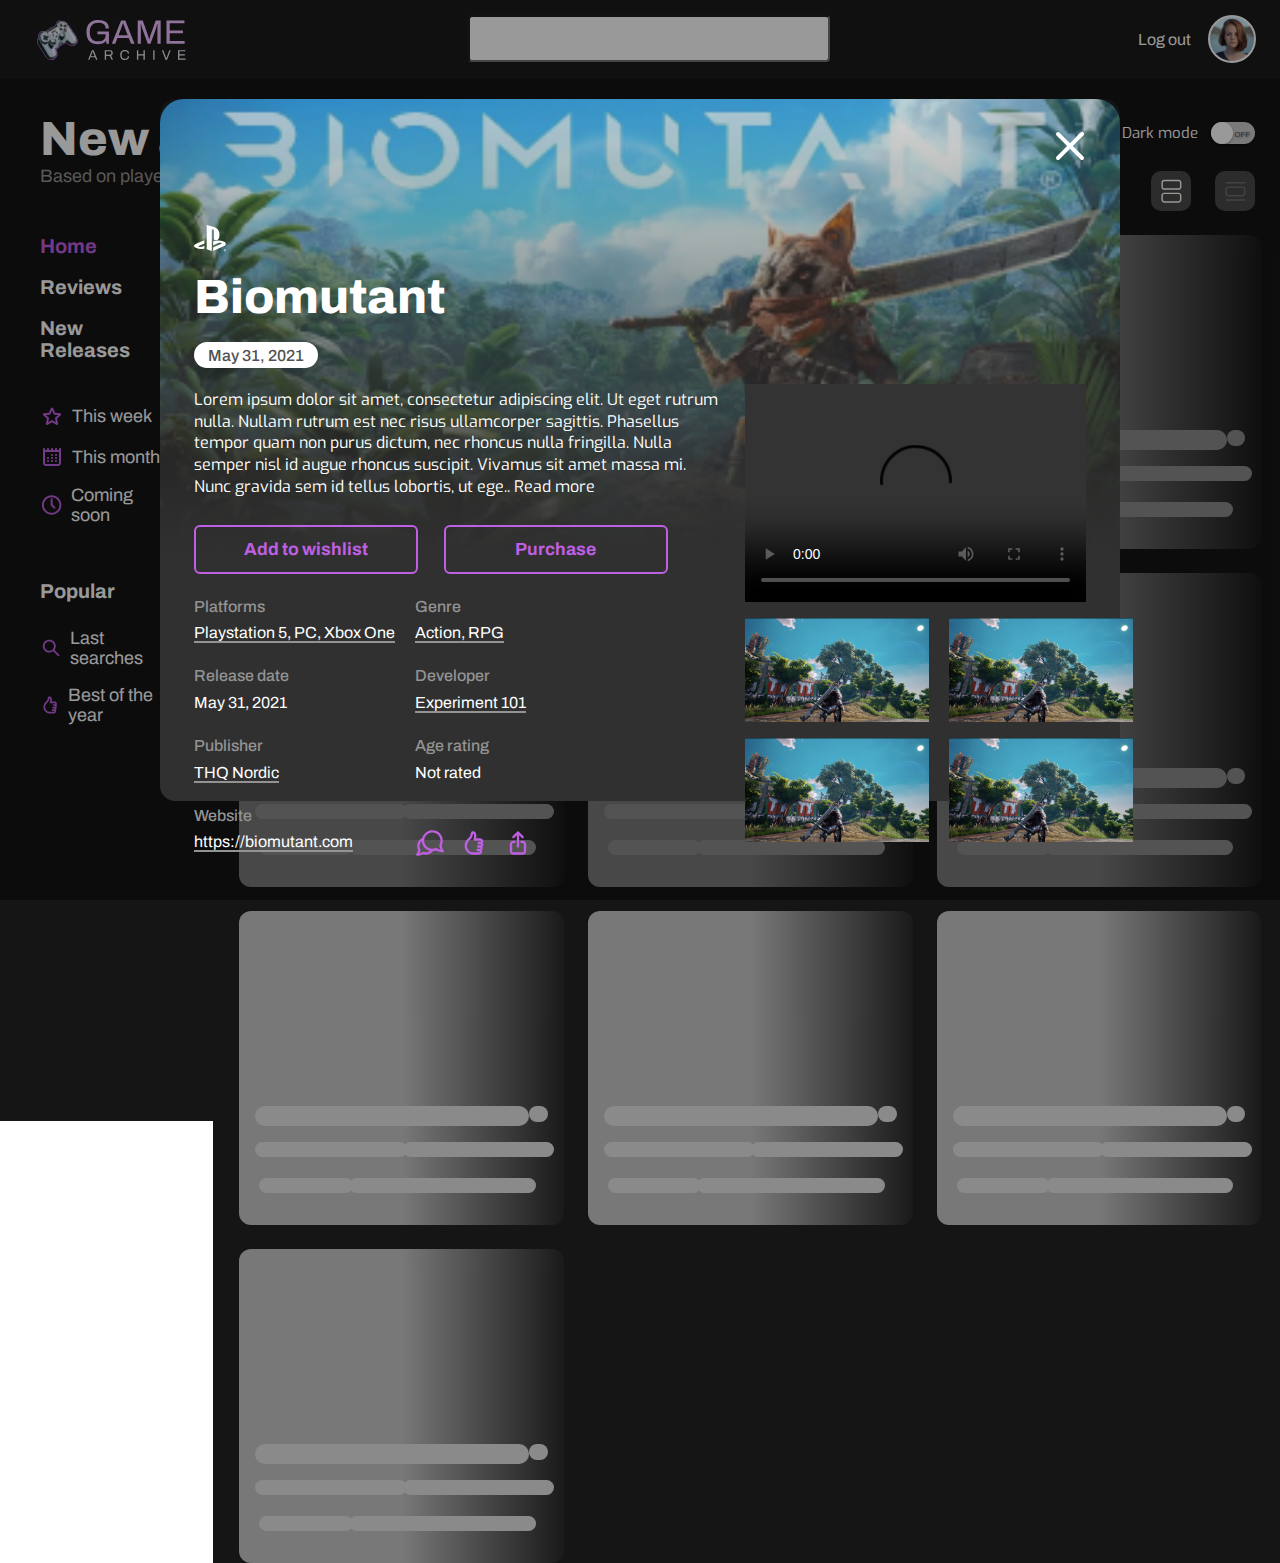
==== commit 22068311: "feat: example modal added" ====
--- a/index.html
+++ b/index.html
@@ -206,6 +206,134 @@
 
         </div>
     </div>
+    <div class="modal">
+        <div class="modal-content">
+            <div class="modal-background-filter">
+                <div class="close-modal-container">
+                    <button id="close-game-modal" class="close-modal">
+                        <svg width="48" height="48" viewBox="0 0 48 48" fill="none" xmlns="http://www.w3.org/2000/svg">
+                            <path fill-rule="evenodd" clip-rule="evenodd"
+                                d="M10.5856 10.5864C10.9606 10.2115 11.4692 10.0008 11.9996 10.0008C12.5299 10.0008 13.0385 10.2115 13.4136 10.5864L23.9996 21.1729L34.5856 10.5864C34.7701 10.3954 34.9908 10.243 35.2348 10.1382C35.4788 10.0334 35.7412 9.97821 36.0068 9.97591C36.2723 9.9736 36.5357 10.0242 36.7815 10.1248C37.0273 10.2253 37.2506 10.3738 37.4384 10.5616C37.6261 10.7494 37.7747 10.9728 37.8752 11.2186C37.9758 11.4644 38.0264 11.7277 38.0241 11.9933C38.0218 12.2589 37.9666 12.5213 37.8618 12.7653C37.757 13.0094 37.6046 13.2301 37.4136 13.4146L26.8276 24.0011L37.4136 34.5876C37.7779 34.9648 37.9795 35.47 37.9749 35.9945C37.9704 36.5189 37.76 37.0205 37.3892 37.3914C37.0184 37.7622 36.5168 37.9726 35.9924 37.9771C35.468 37.9817 34.9628 37.7801 34.5856 37.4157L23.9996 26.8292L13.4136 37.4157C13.0364 37.7801 12.5312 37.9817 12.0068 37.9771C11.4824 37.9726 10.9808 37.7622 10.6099 37.3914C10.2391 37.0205 10.0288 36.5189 10.0242 35.9945C10.0197 35.47 10.2213 34.9648 10.5856 34.5876L21.1716 24.0011L10.5856 13.4146C10.2106 13.0395 10 12.5309 10 12.0005C10 11.4702 10.2106 10.9615 10.5856 10.5864V10.5864Z"
+                                fill="white" />
+                        </svg>
+                    </button>
+                </div>
+                <div class="modal-game-padding">
+                    <div class="modal-game-platforms">
+                        <svg xmlns="http://www.w3.org/2000/svg" width="32" height="32" viewBox="0 0 32 32" fill="none">
+                            <path
+                                d="M12.7354 2.00012L12.7354 26.37L17.8137 28.1182V7.68437C17.8137 6.7215 18.2088 6.08219 18.8425 6.30205C19.6711 6.55175 19.8321 7.43872 19.8321 8.39088V16.5518C22.9931 18.2143 25.4817 16.551 25.4817 12.1647C25.4817 7.68263 24.0227 5.68592 19.7294 4.08055C18.036 3.46789 14.8977 2.43405 12.7354 2.00012Z"
+                                fill="white" />
+                            <path
+                                d="M19.1338 24.5507L26.8102 21.0938C27.6786 20.6865 27.8113 20.1332 27.1085 19.8424C26.3947 19.5462 25.1205 19.631 24.2429 20.0297L19.1338 22.31V18.6716L19.4264 18.5494C19.4264 18.5494 20.9052 17.8865 22.9853 17.6011C25.0613 17.3132 27.6073 17.6386 29.6084 18.5929C31.8626 19.4989 32.1152 20.8205 31.5449 21.7402C30.9663 22.6503 29.5634 23.3087 29.5634 23.3087L19.1338 28.0491"
+                                fill="white" />
+                            <path
+                                d="M2.27987 24.9528C-0.115832 24.1925 -0.515332 22.5859 0.577573 21.6579C1.58569 20.8105 3.30255 20.1726 3.30255 20.1726L10.3997 17.2899L10.3997 20.5708L5.2972 22.6544C4.39338 23.0227 4.25787 23.5409 4.98587 23.812C5.72687 24.0941 7.04189 24.0182 7.94623 23.6381L10.3997 22.6304V25.5593C10.2415 25.5895 10.0657 25.62 9.90524 25.6511C7.45908 26.1137 4.85296 25.9237 2.27987 24.9528Z"
+                                fill="white" />
+                            <path fill-rule="evenodd" clip-rule="evenodd"
+                                d="M31.6882 27.9453C31.4865 28.1528 31.2219 28.27 30.9369 28.27C30.652 28.27 30.3787 28.1528 30.1768 27.9453C29.9775 27.7341 29.8672 27.4583 29.8672 27.161C29.8672 26.5453 30.3455 26.0478 30.9369 26.0478C31.2219 26.0478 31.4865 26.1613 31.6882 26.3732C31.8875 26.5805 31.9999 26.861 31.9999 27.161C31.9999 27.4583 31.8875 27.7341 31.6882 27.9453ZM30.0469 27.1608C30.0469 26.9077 30.1379 26.6755 30.3039 26.5035C30.474 26.3277 30.7011 26.2329 30.937 26.2329C31.1731 26.2329 31.3944 26.3277 31.5605 26.5035C31.728 26.6755 31.8184 26.9077 31.8184 27.1608C31.8184 27.6681 31.4227 28.0798 30.937 28.0798C30.7011 28.0798 30.474 27.986 30.3039 27.8125C30.1379 27.6374 30.0469 27.4077 30.0469 27.1608ZM31.4237 27.6226C31.4333 27.6512 31.4447 27.6682 31.4612 27.6732L31.4761 27.6819V27.7525H31.2447L31.2404 27.7383L31.2246 27.6956C31.222 27.6732 31.2189 27.6438 31.2158 27.5944L31.2055 27.4011C31.2028 27.3325 31.1813 27.2926 31.1416 27.2662C31.1122 27.256 31.072 27.248 31.0122 27.248H30.6908V27.7525H30.48V26.5133H31.0327C31.1229 26.5133 31.1988 26.53 31.2569 26.5557C31.3734 26.6128 31.4333 26.7158 31.4333 26.8607C31.4333 26.9318 31.4163 26.9984 31.3871 27.0475C31.3617 27.0822 31.3318 27.1138 31.2993 27.1448L31.3079 27.1511C31.33 27.1673 31.3519 27.1833 31.3648 27.2068C31.3943 27.2408 31.4076 27.2976 31.41 27.3707L31.4153 27.5285C31.4163 27.5689 31.4194 27.6004 31.4237 27.6226ZM31.1744 27.0133C31.2086 26.9904 31.2246 26.9447 31.2246 26.8749C31.2246 26.8014 31.2002 26.7522 31.1523 26.7278C31.1229 26.7158 31.0863 26.7071 31.0373 26.7071H30.6908V27.0552H31.0181C31.0832 27.0552 31.1349 27.0413 31.1744 27.0133Z"
+                                fill="white" />
+                        </svg>
+
+                    </div>
+                    <h1 class="modal-game-title">
+                        Biomutant
+                    </h1>
+                    <div class="modal-game-badges">
+                        <div class="badge">
+                            <p class="modal-badge">May 31, 2021</p>
+                        </div>
+                    </div>
+                    <div class="grid-modal-game">
+                        <div class="grid-modal-game-left">
+                            <div class="modal-game-description">
+                                Lorem ipsum dolor sit amet, consectetur adipiscing elit. Ut eget rutrum nulla. Nullam
+                                rutrum
+                                est nec risus ullamcorper sagittis. Phasellus tempor quam non purus dictum, nec rhoncus
+                                nulla fringilla. Nulla semper nisl id augue rhoncus suscipit. Vivamus sit amet massa mi.
+                                Nunc gravida sem id tellus lobortis, ut ege.. Read more
+                            </div>
+                            <div class="modal-game-button-container">
+                                <button class="modal-game-button">Add to wishlist</button>
+                                <button class="modal-game-button">Purchase</button>
+                            </div>
+                            <div class="grid-modal-game-description">
+                                <div class="modal-game-information">
+                                    <p class="modal-game-text">Platforms</p>
+                                    <p class="modal-game-subtext underline">Playstation 5, PC, Xbox One</p>
+                                </div>
+                                <div class="modal-game-information">
+                                    <p class="modal-game-text">Genre</p>
+                                    <p class="modal-game-subtext underline">Action, RPG</p>
+                                </div>
+                                <div class="modal-game-information">
+                                    <p class="modal-game-text">Release date</p>
+                                    <p class="modal-game-subtext">May 31, 2021</p>
+                                </div>
+                                <div class="modal-game-information">
+                                    <p class="modal-game-text">Developer</p>
+                                    <p class="modal-game-subtext underline">Experiment 101</p>
+                                </div>
+                                <div class="modal-game-information">
+                                    <p class="modal-game-text">Publisher</p>
+                                    <p class="modal-game-subtext underline">THQ Nordic</p>
+                                </div>
+                                <div class="modal-game-information">
+                                    <p class="modal-game-text">Age rating</p>
+                                    <p class="modal-game-subtext">Not rated</p>
+                                </div>
+                                <div class="modal-game-information">
+                                    <p class="modal-game-text">Website</p>
+                                    <a href="#" class="modal-game-link underline">https://biomutant.com</a>
+                                </div>
+                                <div class="modal-game-sub-buttons">
+                                    <button>
+                                        <svg width="28" height="28" viewBox="0 0 28 28" fill="none"
+                                            xmlns="http://www.w3.org/2000/svg">
+                                            <path fill-rule="evenodd" clip-rule="evenodd"
+                                                d="M27.7666 21.4307L27.7678 21.4342C28.1528 21.9358 28.3371 23.6029 25.6969 23.3066C24.6128 23.2007 23.5472 22.9536 22.5271 22.5716C21.7298 22.2659 20.9672 21.8764 20.2521 21.4097C19.1924 21.8361 18.07 22.086 16.9294 22.1493C16.1155 23.2415 15.0575 24.1282 13.8399 24.7387C12.6222 25.3492 11.2787 25.6666 9.9166 25.6655C8.99755 25.6663 8.08411 25.5222 7.20994 25.2385C6.6966 25.536 6.11327 25.8265 5.46927 26.0703C4.1626 26.5649 3.07877 26.7504 2.29944 26.8053C1.7161 26.8484 1.30427 26.8181 1.10127 26.7948C0.655603 26.7434 0.256603 26.4891 0.0839368 26.0621C0.00978686 25.8774 -0.0158467 25.6767 0.00947561 25.4792C0.0347979 25.2818 0.110233 25.0941 0.228603 24.934C0.522603 24.5315 0.79327 24.1104 1.04994 23.6834C1.54927 22.8504 2.03927 21.9522 2.16294 20.9745C1.61584 19.9301 1.28547 18.786 1.19167 17.6107C1.09786 16.4354 1.24257 15.2533 1.61709 14.1354C1.9916 13.0174 2.58821 11.9867 3.37108 11.1051C4.15394 10.2235 5.10692 9.50922 6.17277 9.00512C6.54594 7.59531 7.20873 6.27869 8.1189 5.13917C9.02907 3.99966 10.1667 3.06224 11.4592 2.38666C12.7517 1.71108 14.1708 1.31216 15.626 1.21532C17.0812 1.11847 18.5406 1.32583 19.9113 1.82418C21.2819 2.32252 22.5337 3.10093 23.5868 4.10978C24.64 5.11863 25.4714 6.33581 26.0281 7.68375C26.5849 9.03168 26.8547 10.4808 26.8203 11.9388C26.786 13.3967 26.4483 14.8315 25.8288 16.1518C25.6071 18.163 26.6186 19.8558 27.7654 21.4307H27.7666ZM8.1666 11.6662C8.16724 10.4356 8.44598 9.22112 8.98199 8.11344C9.518 7.00576 10.2974 6.03352 11.262 5.26939C12.2266 4.50526 13.3514 3.96898 14.5524 3.70065C15.7534 3.43231 16.9995 3.43884 18.1976 3.71976C19.3957 4.00068 20.5149 4.54871 21.4714 5.32292C22.4279 6.09712 23.1971 7.07748 23.7214 8.19072C24.2458 9.30396 24.5118 10.5213 24.4995 11.7518C24.4873 12.9823 24.1971 14.1941 23.6506 15.2967C23.5946 15.4093 23.5572 15.5302 23.5398 15.6548C23.2843 17.4922 23.7148 19.1675 24.5956 20.7762C23.3214 20.4662 22.1205 19.9093 21.0606 19.1371C20.8903 19.0136 20.6899 18.9385 20.4804 18.9196C20.2709 18.9007 20.0602 18.9388 19.8706 19.0298C18.6254 19.6282 17.2488 19.9009 15.8695 19.8224C14.4903 19.744 13.1535 19.317 11.9842 18.5813C10.8149 17.8456 9.8513 16.8253 9.18365 15.616C8.51599 14.4066 8.16607 13.0476 8.1666 11.6662ZM5.83794 11.9625C5.90356 14.2834 6.73632 16.5171 8.20607 18.3146C9.67582 20.1121 11.6997 21.372 13.9614 21.8973C12.8189 22.8276 11.39 23.3346 9.9166 23.3323C9.06494 23.3323 8.25644 23.1678 7.51677 22.8691C7.34362 22.7991 7.15618 22.7716 6.97021 22.7891C6.78425 22.8065 6.60519 22.8684 6.4481 22.9694C5.93594 23.2996 5.3281 23.6286 4.6421 23.8887C4.23645 24.0434 3.82146 24.1724 3.3996 24.2749C3.7881 23.5667 4.18127 22.7233 4.36094 21.93C4.45077 21.5368 4.50094 21.1554 4.52194 20.7972C4.53617 20.5669 4.48177 20.3375 4.3656 20.1381C3.79639 19.1598 3.49762 18.0477 3.49994 16.9159C3.49994 14.921 4.40994 13.1396 5.83794 11.9625Z"
+                                                fill="#BF5FE1" />
+                                        </svg>
+                                    </button>
+                                    <button>
+                                        <svg width="28" height="28" viewBox="0 0 28 28" fill="none"
+                                            xmlns="http://www.w3.org/2000/svg">
+                                            <path fill-rule="evenodd" clip-rule="evenodd"
+                                                d="M12.8022 5.76804C12.5688 6.94987 12.1768 8.72321 10.7418 10.1582C10.6112 10.2889 10.4677 10.4265 10.316 10.5735C8.98366 11.858 7.00033 13.7714 7.00033 16.9167C7.00033 18.6235 7.73533 20.2417 8.86816 21.4375C10.008 22.6404 11.4675 23.3334 12.8337 23.3334H18.667C19.0777 23.3334 19.4207 23.2284 19.6237 23.0919C19.7928 22.9799 19.8337 22.8819 19.8337 22.75C19.8337 22.6194 19.7928 22.5202 19.6237 22.4082C19.4207 22.2729 19.0777 22.1667 18.667 22.1667H17.5003C17.1909 22.1667 16.8942 22.0438 16.6754 21.825C16.4566 21.6062 16.3337 21.3095 16.3337 21C16.3337 20.6906 16.4566 20.3939 16.6754 20.1751C16.8942 19.9563 17.1909 19.8334 17.5003 19.8334H19.2503C19.661 19.8334 20.004 19.7284 20.207 19.5919C20.3762 19.4799 20.417 19.3819 20.417 19.25C20.417 19.1194 20.3762 19.0202 20.207 18.9082C20.004 18.7729 19.661 18.6667 19.2503 18.6667H18.0837C17.7742 18.6667 17.4775 18.5438 17.2587 18.325C17.0399 18.1062 16.917 17.8095 16.917 17.5C16.917 17.1906 17.0399 16.8939 17.2587 16.6751C17.4775 16.4563 17.7742 16.3334 18.0837 16.3334H19.8337C20.2443 16.3334 20.5873 16.2284 20.7903 16.0919C20.9595 15.9799 21.0003 15.8819 21.0003 15.75C21.0003 15.6194 20.9595 15.5202 20.7903 15.4082C20.5873 15.2729 20.2443 15.1667 19.8337 15.1667H18.667C18.3576 15.1667 18.0608 15.0438 17.842 14.825C17.6232 14.6062 17.5003 14.3095 17.5003 14C17.5003 13.6906 17.6232 13.3939 17.842 13.1751C18.0608 12.9563 18.3576 12.8334 18.667 12.8334H19.8337C20.2443 12.8334 20.5873 12.7284 20.7903 12.5919C20.9595 12.4799 21.0003 12.3819 21.0003 12.25C21.0003 12.1194 20.9595 12.0202 20.7903 11.9082C20.5873 11.7729 20.2443 11.6667 19.8337 11.6667H14.5837C14.3982 11.6668 14.2153 11.6226 14.0504 11.5378C13.8854 11.4531 13.7429 11.3302 13.6349 11.1794C13.5269 11.0287 13.4564 10.8543 13.4293 10.6708C13.4021 10.4873 13.4191 10.3 13.4788 10.1244V10.1232L13.4835 10.1115L13.4987 10.0649L13.5605 9.86654C13.6118 9.69154 13.683 9.43837 13.7565 9.13387C13.9339 8.42023 14.0425 7.69123 14.0808 6.95687C14.1112 6.15771 14.005 5.54521 13.7915 5.17187C13.6655 4.95021 13.4753 4.75071 13.0332 4.68771C12.9772 4.87904 12.9258 5.14037 12.8512 5.52304L12.8022 5.76804V5.76804ZM16.1038 9.33337C16.2462 8.68237 16.3815 7.87154 16.413 7.04321C16.448 6.09237 16.3547 4.95487 15.818 4.01571C15.223 2.97037 14.1707 2.33337 12.717 2.33337C12.2713 2.33337 11.8537 2.48037 11.5153 2.77671C11.2085 3.04504 11.0335 3.37871 10.925 3.64704C10.7523 4.07521 10.645 4.63054 10.5552 5.09954L10.5132 5.31537C10.2868 6.46687 9.99049 7.61021 9.09216 8.50854C8.98949 8.61121 8.86466 8.73021 8.72233 8.86437C7.41216 10.1057 4.66699 12.7085 4.66699 16.9167C4.66699 19.2932 5.68199 21.4667 7.17416 23.0417C8.65933 24.6097 10.6998 25.6667 12.8337 25.6667H18.667C19.423 25.6667 20.2467 25.48 20.9187 25.0332C21.6245 24.5619 22.167 23.7849 22.167 22.75C22.167 22.2029 22.0153 21.7292 21.7703 21.3325C22.3408 20.8542 22.7503 20.1507 22.7503 19.25C22.7503 18.7029 22.5987 18.228 22.3537 17.8337C22.9242 17.3554 23.3337 16.6507 23.3337 15.75C23.3337 15.0395 23.0793 14.4515 22.6908 14C23.0782 13.5485 23.3337 12.9605 23.3337 12.25C23.3337 11.214 22.7912 10.4382 22.0853 9.96687C21.4133 9.51887 20.5897 9.33337 19.8337 9.33337H16.1038Z"
+                                                fill="#BF5FE1" />
+                                        </svg>
+                                    </button>
+                                    <button>
+                                        <svg width="28" height="28" viewBox="0 0 28 28" fill="none"
+                                            xmlns="http://www.w3.org/2000/svg">
+                                            <path fill-rule="evenodd" clip-rule="evenodd"
+                                                d="M13.1748 2.6752C13.3936 2.45649 13.6903 2.33362 13.9997 2.33362C14.309 2.33362 14.6057 2.45649 14.8245 2.6752L19.4912 7.34187C19.7037 7.5619 19.8213 7.85661 19.8186 8.1625C19.816 8.4684 19.6933 8.76101 19.477 8.97732C19.2607 9.19363 18.968 9.31633 18.6621 9.31899C18.3562 9.32165 18.0615 9.20405 17.8415 8.99154L15.1663 6.31637V17.5C15.1663 17.8095 15.0434 18.1062 14.8246 18.325C14.6058 18.5438 14.3091 18.6667 13.9997 18.6667C13.6903 18.6667 13.3935 18.5438 13.1747 18.325C12.9559 18.1062 12.833 17.8095 12.833 17.5V6.31637L10.1578 8.99154C9.9378 9.20405 9.6431 9.32165 9.33721 9.31899C9.03131 9.31633 8.7387 9.19363 8.52239 8.97732C8.30608 8.76101 8.18338 8.4684 8.18072 8.1625C8.17806 7.85661 8.29566 7.5619 8.50817 7.34187L13.1748 2.6752V2.6752ZM5.83301 15.1667C5.83301 14.2384 6.20176 13.3482 6.85813 12.6918C7.51451 12.0355 8.40475 11.6667 9.33301 11.6667H10.4997C10.8091 11.6667 11.1058 11.7896 11.3246 12.0084C11.5434 12.2272 11.6663 12.5239 11.6663 12.8334C11.6663 13.1428 11.5434 13.4395 11.3246 13.6583C11.1058 13.8771 10.8091 14 10.4997 14H9.33301C9.02359 14 8.72684 14.123 8.50805 14.3417C8.28926 14.5605 8.16634 14.8573 8.16634 15.1667V22.1667C8.16634 22.4761 8.28926 22.7729 8.50805 22.9917C8.72684 23.2105 9.02359 23.3334 9.33301 23.3334H18.6663C18.9758 23.3334 19.2725 23.2105 19.4913 22.9917C19.7101 22.7729 19.833 22.4761 19.833 22.1667V15.1667C19.833 14.8573 19.7101 14.5605 19.4913 14.3417C19.2725 14.123 18.9758 14 18.6663 14H17.4997C17.1903 14 16.8935 13.8771 16.6747 13.6583C16.4559 13.4395 16.333 13.1428 16.333 12.8334C16.333 12.5239 16.4559 12.2272 16.6747 12.0084C16.8935 11.7896 17.1903 11.6667 17.4997 11.6667H18.6663C19.5946 11.6667 20.4848 12.0355 21.1412 12.6918C21.7976 13.3482 22.1663 14.2384 22.1663 15.1667V22.1667C22.1663 23.095 21.7976 23.9852 21.1412 24.6416C20.4848 25.298 19.5946 25.6667 18.6663 25.6667H9.33301C8.40475 25.6667 7.51451 25.298 6.85813 24.6416C6.20176 23.9852 5.83301 23.095 5.83301 22.1667V15.1667Z"
+                                                fill="#BF5FE1" />
+                                        </svg>
+                                    </button>
+                                </div>
+                            </div>
+                        </div>
+                        <div class="grid-modal-game-right">
+                            <video class="modal-video" controls>
+                                <source src="movie.mp4" type="video/mp4">
+                                <source src="movie.ogg" type="video/ogg">
+                                Your browser does not support the video tag.
+                            </video>
+                            <div class="modal-game-image-container">
+                                <img class="modal-image" src="src/shot2021.png" alt="">
+                                <img class="modal-image" src="src/shot2021.png" alt="">
+                                <img class="modal-image" src="src/shot2021.png" alt="">
+                                <img class="modal-image" src="src/shot2021.png" alt="">
+                            </div>
+                        </div>
+                    </div>
+                </div>
+
+
+            </div>
+        </div>
+    </div>
     <script src="js/index.js" type="module"></script>
 </body>
 
--- a/css/styles.css
+++ b/css/styles.css
@@ -441,7 +441,9 @@
 .display-btn,
 .toggle-menu-button,
 .toggle-search-button,
-.mobile-close-menu {
+.mobile-close-menu,
+.close-modal,
+.modal-game-sub-buttons>button {
     border: none;
     background: none;
     cursor: pointer;
@@ -676,6 +678,7 @@
     font-style: normal;
     font-weight: 400;
     line-height: normal;
+    text-align: right;
 }
 
 .skeleton {
@@ -879,8 +882,206 @@
     align-self: flex-start;
 }
 
-@media screen,
-(max-width: 768px) {
+.modal {
+    position: absolute;
+    z-index: 8;
+    width: 100vw;
+    height: 100vh;
+    background-color: rgba(0, 0, 0, 0.4);
+    display: flex;
+    justify-content: center;
+    align-items: center;
+}
+
+.modal-content {
+    width: 75%;
+    background-image: url("../src/biomutant.png");
+    background-repeat: no-repeat;
+    background-size: contain;
+    height: 78%;
+    border-radius: 1.5rem;
+}
+
+.modal-background-filter {
+    border-radius: 0.96rem;
+    background: linear-gradient(180deg, rgba(48,48,48,0.2) 0%, rgba(48,48,48,0.4)  20.9%, rgba(48,48,48,1) 65%, rgba(48,48,48,1) 100%);
+    background-size: contain;
+    width: 100%;
+    height: 100%;
+}
+
+.close-modal-container {
+    display: flex;
+    justify-content: flex-end;
+    align-items: flex-end;
+    padding-top: 1.45rem;
+    margin-right: 1.6rem;
+    margin-left: 1.6rem;
+    padding-bottom: 3.1rem;
+}
+
+.modal-game-padding {
+    padding: 2.1rem;
+    padding-top: 0;
+}
+
+.modal-game-platforms {
+    padding-bottom: 0.8rem;
+}
+
+.modal-game-title {
+    color: #FFF;
+    font-family: Archivo;
+    font-size: 3rem;
+    font-style: normal;
+    font-weight: 800;
+    line-height: normal;
+    padding-bottom: 1.2rem;
+}
+
+.modal-game-badges {
+    display: flex;
+    justify-content: flex-start;
+    align-items: center;
+    padding-bottom: 1rem;
+}
+
+.badge {
+    background: #FFF;
+    padding: 0.3rem 0.9em;
+    flex-shrink: 0;
+    border-radius: 2.48rem;
+    display: flex;
+    justify-content: center;
+    align-items: center;
+}
+
+.modal-badge {
+    color: #515151;
+    text-align: center;
+    font-family: Archivo;
+    font-size: 1rem;
+    font-style: normal;
+    font-weight: 500;
+    line-height: normal;
+}
+
+.grid-modal-game {
+    display: grid;
+    grid-template-columns: 61.8% 38.2%;
+}
+
+.grid-modal-game-left {
+    display: flex;
+    flex-direction: column;
+}
+
+.modal-game-description {
+    color: #FFF;
+    font-family: Exo;
+    font-size: 1rem;
+    font-style: normal;
+    font-weight: 400;
+    line-height: 1.35;
+    padding-top: 0.3rem;
+    padding-bottom: 1.75rem;
+    width: 95%;
+}
+
+.modal-game-button-container {
+    display: flex;
+    align-items: center;
+    justify-content: flex-start;
+    gap: 1.65rem;
+    padding-bottom: 0.5rem;
+}
+
+.modal-game-button {
+    gap: 1.3rem;
+    border-radius: 0.375rem;
+    border: 2px solid var(--primary-color-light-violet);
+    padding: 0.8rem 1rem;
+    background-color: inherit;
+    color: var(--primary-color-light-violet);
+    text-align: center;
+    width: 14rem;
+    font-family: Archivo;
+    font-size: 1.1rem;
+    font-style: normal;
+    font-weight: 700;
+    line-height: normal;
+}
+
+
+
+.grid-modal-game-description {
+    display: grid;
+    grid-template-columns: 40.2% 59.8%;
+    padding-top: 1rem;
+}
+
+.modal-game-information {
+    padding-bottom: 1.5rem;
+}
+
+.modal-game-text {
+    color: #939393;
+    font-family: Archivo;
+    font-size: 1rem;
+    font-style: normal;
+    font-weight: 500;
+    line-height: normal;
+    padding-bottom: 0.6rem;
+}
+
+.modal-game-subtext {
+    color: #FFF;
+    font-family: Archivo;
+    font-size: 1rem;
+    font-style: normal;
+    font-weight: 400;
+    line-height: normal;
+}
+
+.underline {
+    border-bottom: 2px solid var(--neutral-color-light-gray);
+    width: max-content;
+}
+
+.modal-game-link {
+    color: #FFF;
+    font-family: Archivo;
+    font-size: 1rem;
+    font-style: normal;
+    font-weight: 400;
+    line-height: normal;
+    text-decoration: none;
+}
+
+.modal-game-sub-buttons {
+    display: flex;
+    justify-content: flex-start;
+    align-items: center;
+    gap: 1rem;
+    margin-top: 0.5rem;
+    margin-left: 1px;
+}
+
+.modal-video {
+    width: 100%;
+    height: 13.6rem;
+}
+
+.modal-game-image-container {
+    display: grid;
+    grid-template-columns: 1fr 1fr;
+    gap: 1rem 1.2rem;
+    padding-top: 0.8rem;
+}
+
+/*-------------------------------------------------- media queries tablet --------------------------------------------------*/
+
+@media screen and (max-width: 768px) {
 
     .main-header {
         display: grid;
@@ -914,8 +1115,9 @@
 
 }
 
-@media screen,
-(max-width: 320px) {
+/*-------------------------------------------------- media queries mobile --------------------------------------------------*/
+
+@media screen and (max-width: 320px) {
 
     .main-header {
         display: flex;
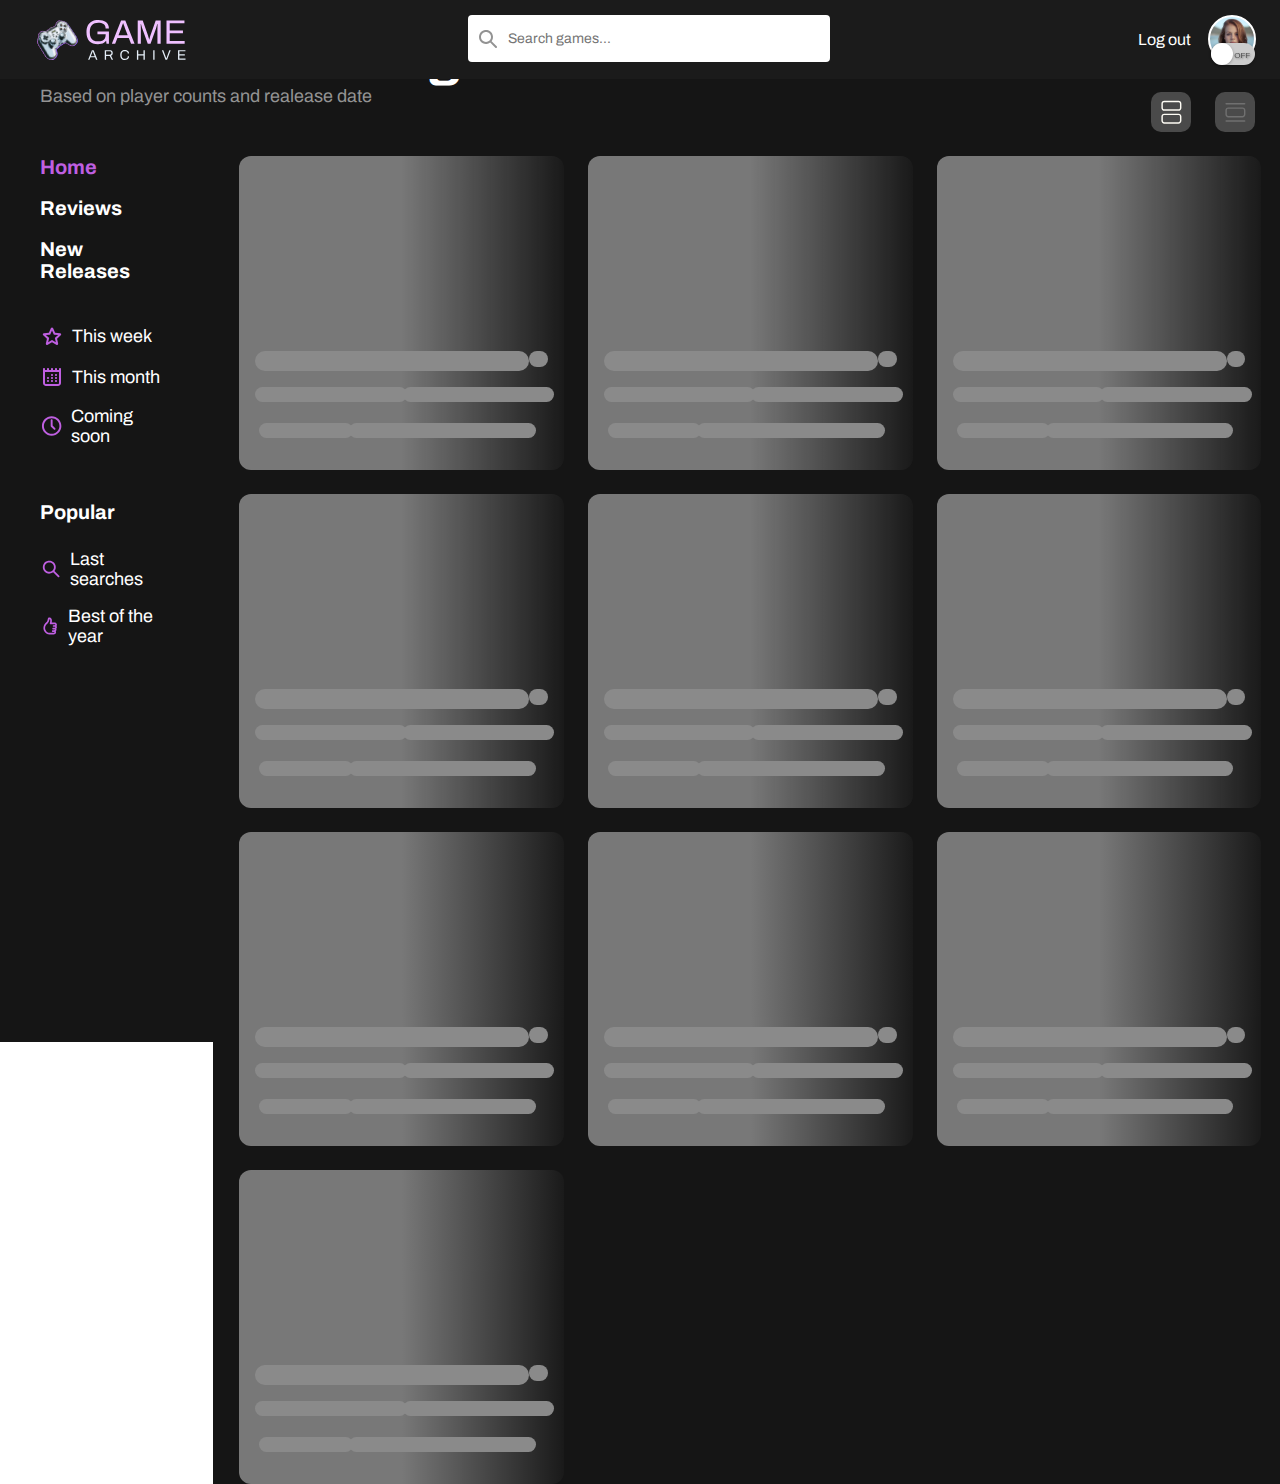
==== commit 98d48553: "feat: search function added" ====
--- a/index.html
+++ b/index.html
@@ -18,11 +18,24 @@
         <div class="login-logo-container">
             <img class="main-logo" src="src/Logo.svg" alt="Game Archive logo">
         </div>
-        <div class="searchbox-container">
-            <input id="searchbox" class="searchbox" type="search">
+        <div id="searchbox-container" class="searchbox-container">
+            <input id="searchbox" class="searchbox" type="search" placeholder="Search games...">
+            <button id="searchButton" class="search-button">
+                <svg class="search-icon" width="24" height="24" viewBox="0 0 24 24" fill="none"
+                    xmlns="http://www.w3.org/2000/svg">
+                    <path fill-rule="evenodd" clip-rule="evenodd"
+                        d="M10 4.99999C8.67392 4.99999 7.40215 5.52677 6.46447 6.46446C5.52678 7.40214 5 8.67391 5 9.99999C5 11.3261 5.52678 12.5978 6.46447 13.5355C7.40215 14.4732 8.67392 15 10 15C11.3261 15 12.5979 14.4732 13.5355 13.5355C14.4732 12.5978 15 11.3261 15 9.99999C15 8.67391 14.4732 7.40214 13.5355 6.46446C12.5979 5.52677 11.3261 4.99999 10 4.99999ZM3 9.99999C3 8.89125 3.26338 7.79837 3.76843 6.81134C4.27349 5.82431 5.00578 4.97138 5.90501 4.32276C6.80423 3.67415 7.84467 3.24842 8.94064 3.08063C10.0366 2.91283 11.1568 3.00778 12.2089 3.35764C13.2609 3.7075 14.2149 4.30228 14.9921 5.09298C15.7693 5.88369 16.3476 6.84771 16.6794 7.90567C17.0111 8.96362 17.0868 10.0852 16.9001 11.1782C16.7135 12.2711 16.27 13.304 15.606 14.192L20.707 19.292C20.8946 19.4795 21.0001 19.7339 21.0002 19.9991C21.0003 20.2644 20.895 20.5188 20.7075 20.7065C20.52 20.8941 20.2656 20.9996 20.0004 20.9997C19.7351 20.9998 19.4806 20.8945 19.293 20.707L14.193 15.607C13.1525 16.3853 11.9159 16.8587 10.6217 16.9741C9.32741 17.0895 8.02658 16.8424 6.86481 16.2604C5.70304 15.6784 4.72618 14.7846 4.0436 13.6789C3.36103 12.5732 2.99967 11.2994 3 9.99999V9.99999Z"
+                        fill="#939393" />
+                </svg>
+            </button>
+
+
+            <div id="autocomplete-box" class="autocomplete-box">
+            </div>
+            <div id="fade" class="fade"></div>
         </div>
         <div class="toggle-search-container">
-            <button class="toggle-search-button">
+            <button id="toggle-search-button" class="toggle-search-button">
                 <svg width="24" height="24" viewBox="0 0 24 24" fill="none" xmlns="http://www.w3.org/2000/svg">
                     <path fill-rule="evenodd" clip-rule="evenodd"
                         d="M10 5.0006C8.67392 5.0006 7.40215 5.52738 6.46447 6.46507C5.52678 7.40275 5 8.67452 5 10.0006C5 11.3267 5.52678 12.5985 6.46447 13.5361C7.40215 14.4738 8.67392 15.0006 10 15.0006C11.3261 15.0006 12.5979 14.4738 13.5355 13.5361C14.4732 12.5985 15 11.3267 15 10.0006C15 8.67452 14.4732 7.40275 13.5355 6.46507C12.5979 5.52738 11.3261 5.0006 10 5.0006ZM3 10.0006C3 8.89186 3.26338 7.79898 3.76843 6.81195C4.27349 5.82492 5.00578 4.97199 5.90501 4.32337C6.80423 3.67476 7.84467 3.24903 8.94064 3.08124C10.0366 2.91344 11.1568 3.00839 12.2089 3.35825C13.2609 3.70811 14.2149 4.30289 14.9921 5.09359C15.7693 5.8843 16.3476 6.84832 16.6794 7.90628C17.0111 8.96423 17.0868 10.0858 16.9001 11.1788C16.7135 12.2717 16.27 13.3047 15.606 14.1926L20.707 19.2926C20.8946 19.4801 21.0001 19.7345 21.0002 19.9997C21.0003 20.265 20.895 20.5195 20.7075 20.7071C20.52 20.8947 20.2656 21.0002 20.0004 21.0003C19.7351 21.0004 19.4806 20.8951 19.293 20.7076L14.193 15.6076C13.1525 16.3859 11.9159 16.8593 10.6217 16.9747C9.32741 17.0901 8.02658 16.843 6.86481 16.261C5.70304 15.679 4.72618 14.7852 4.0436 13.6795C3.36103 12.5738 2.99967 11.3 3 10.0006V10.0006Z"
@@ -206,7 +219,7 @@
 
         </div>
     </div>
-    <div class="modal">
+    <div id="fade" class="fade">
         <div class="modal-content">
             <div class="modal-background-filter">
                 <div class="close-modal-container">
--- a/css/styles.css
+++ b/css/styles.css
@@ -15,6 +15,8 @@
     --neutral-color-light-gray: #939393;
     --neutral-color-white: #FFF;
 
+    --searchbox-top-distance: 0;
+    --searchbox-right-distance: "";
 }
 
 * {
@@ -238,6 +240,16 @@
     padding: 0 1.3rem;
     padding-top: 0.22rem;
     padding-bottom: 0.35rem;
+    position: fixed;
+    top: 0;
+    right: 0;
+    left: 0;
+}
+
+.searchbox-container {
+    position: relative;
+    z-index: 9;
+    top: 0;
 }
 
 .searchbox {
@@ -247,6 +259,68 @@
     margin-right: 2.5rem;
     border-radius: 0.25rem;
     background: #FFF;
+    padding-left: 2.5rem;
+    color: #3D3D3D;
+    font-family: Archivo;
+    font-size: 0.875rem;
+    font-style: normal;
+    font-weight: 400;
+    line-height: 130%;
+    border: none;
+    position: relative;
+}
+
+.searchbox:focus-visible {
+    outline: none;
+}
+
+.search-button {
+    position: absolute;
+    top: 0.75rem;
+    left: 0.5rem;
+}
+
+.autocomplete-box {
+    width: 22.625rem;
+    background: #FFF;
+    list-style: none;
+    position: absolute;
+    top: 3.3rem;
+    border-radius: 0.25rem;
+    display: none;
+}
+
+.autocomplete-show {
+    display: block;
+}
+
+.autocomplete-item {
+    padding: 0.62rem 0.87rem;
+    color: #3D3D3D;
+    font-family: Archivo;
+    font-size: 0.9375rem;
+    font-style: normal;
+    font-weight: 400;
+    line-height: normal;
+}
+
+input[type=search]::-ms-clear {
+    display: none;
+    width: 0;
+    height: 0;
+}
+
+input[type=search]::-ms-reveal {
+    display: none;
+    width: 0;
+    height: 0;
+}
+
+input[type="search"]::-webkit-search-decoration,
+input[type="search"]::-webkit-search-cancel-button,
+input[type="search"]::-webkit-search-results-button,
+input[type="search"]::-webkit-search-results-decoration {
+    display: none;
 }
 
 .toggle-search-container,
@@ -443,7 +517,8 @@
 .toggle-search-button,
 .mobile-close-menu,
 .close-modal,
-.modal-game-sub-buttons>button {
+.modal-game-sub-buttons>button,
+.search-button {
     border: none;
     background: none;
     cursor: pointer;
@@ -882,29 +957,32 @@
     align-self: flex-start;
 }
 
-.modal {
-    position: absolute;
-    z-index: 8;
+.fade {
+    position: fixed;
+    inset: 0 0 0 0;
+    z-index: 7;
     width: 100vw;
     height: 100vh;
     background-color: rgba(0, 0, 0, 0.4);
     display: flex;
     justify-content: center;
     align-items: center;
+    display: none;
+
 }
 
 .modal-content {
-    width: 75%;
+    width: 75vw;
     background-image: url("../src/biomutant.png");
     background-repeat: no-repeat;
-    background-size: contain;
-    height: 78%;
+    background-size: cover;
     border-radius: 1.5rem;
+    display: none;
 }
 
 .modal-background-filter {
     border-radius: 0.96rem;
-    background: linear-gradient(180deg, rgba(48,48,48,0.2) 0%, rgba(48,48,48,0.4)  20.9%, rgba(48,48,48,1) 65%, rgba(48,48,48,1) 100%);
+    background: linear-gradient(180deg, rgba(48, 48, 48, 0.2) 0%, rgba(48, 48, 48, 0.4) 20.9%, rgba(48, 48, 48, 1) 65%, rgba(48, 48, 48, 1) 100%);
     background-size: contain;
     width: 100%;
     height: 100%;
@@ -1113,6 +1191,18 @@
         flex: 0 0 45%;
     }
 
+    .searchbox-container.tablet-search {
+        display: block;
+        position: fixed;
+        z-index: 5;
+        top: var(--searchbox-top-distance);
+        right: var(--searchbox-right-distance);
+    }
+
+    .searchbox-container.tablet-search .searchbox {
+        margin-right: 0;
+    }
+
 }
 
 /*-------------------------------------------------- media queries mobile --------------------------------------------------*/
@@ -1161,6 +1251,21 @@
 
     .searchbox-container {
         display: none;
+    }
+
+    .searchbox-container.mobile-search {
+        display: block;
+        position: fixed;
+        z-index: 5;
+        top: var(--searchbox-top-distance);
+    }
+
+    .searchbox-container.mobile-search .searchbox {
+        width: 90vw;
+    }
+
+    .searchbox-container.mobile-search .autocomplete-box {
+        width: 90vw;
     }
 
     .card-container {
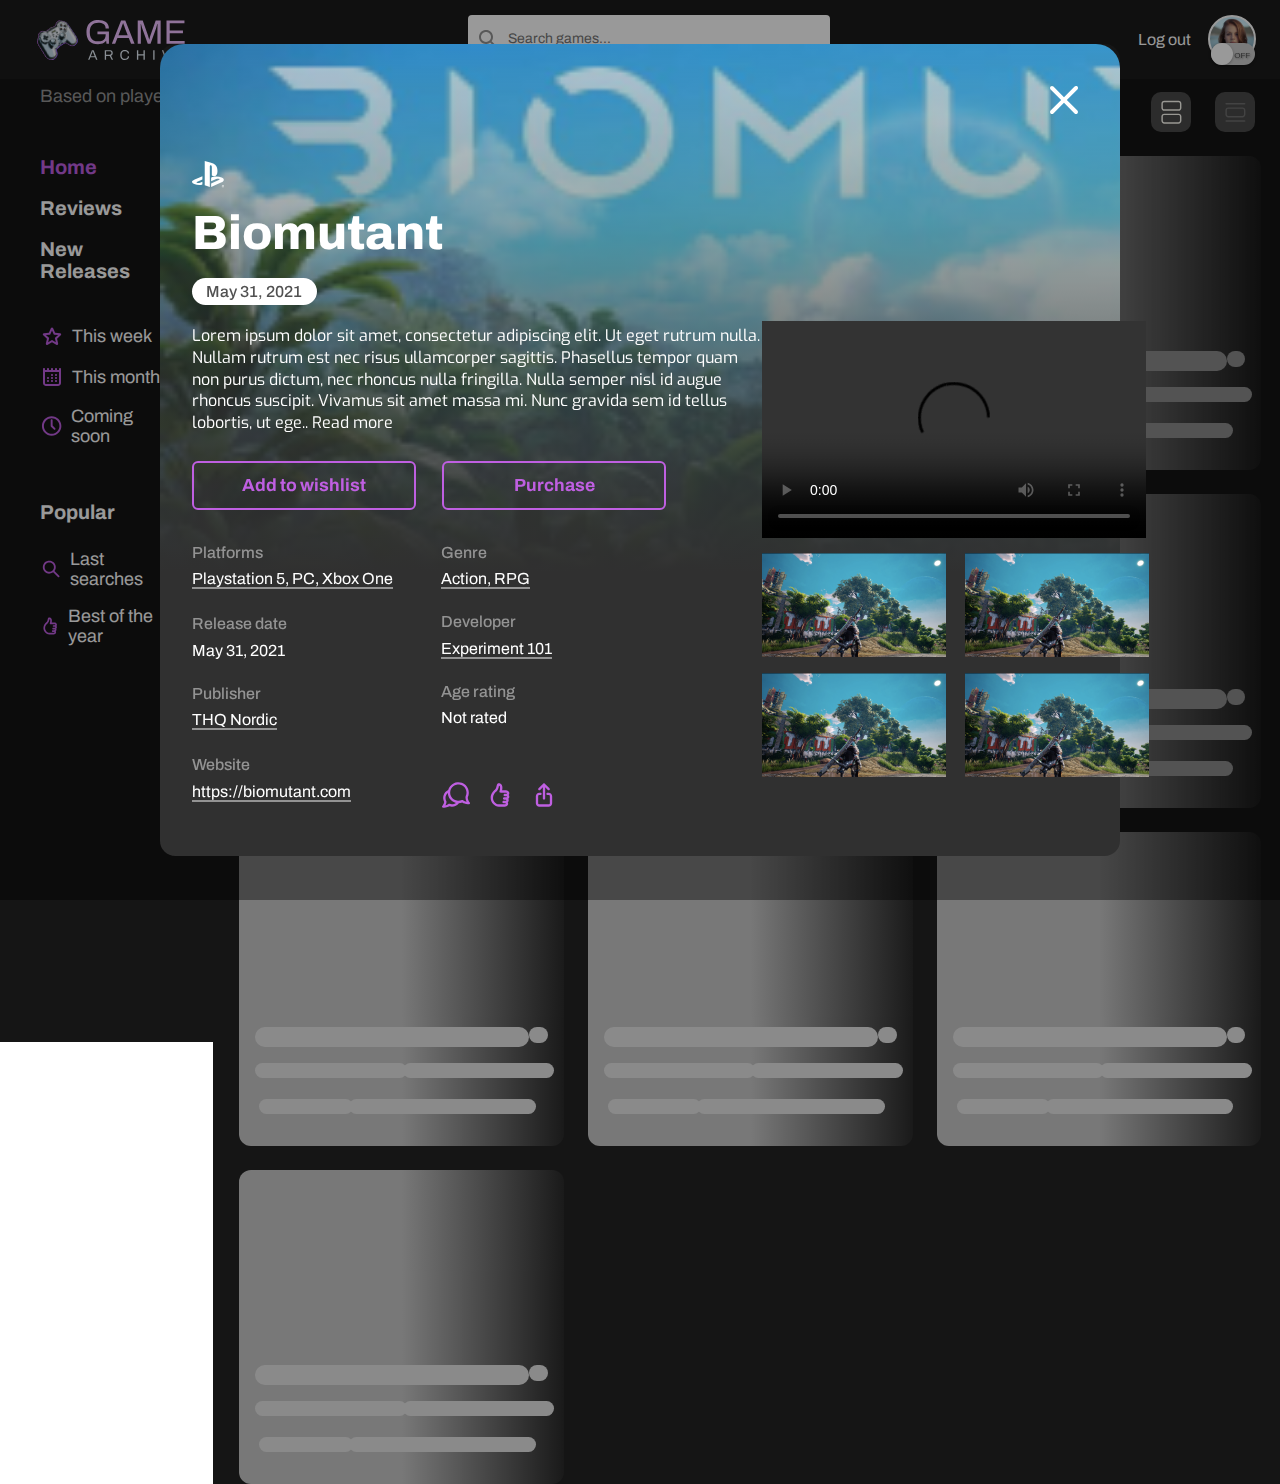
==== commit 11772789: "refactor: changes made in login desktop view" ====
--- a/index.html
+++ b/index.html
@@ -219,19 +219,20 @@
 
         </div>
     </div>
-    <div id="fade" class="fade">
+    <div id="modal-fade" class="modal-fade">
         <div class="modal-content">
             <div class="modal-background-filter">
-                <div class="close-modal-container">
-                    <button id="close-game-modal" class="close-modal">
-                        <svg width="48" height="48" viewBox="0 0 48 48" fill="none" xmlns="http://www.w3.org/2000/svg">
-                            <path fill-rule="evenodd" clip-rule="evenodd"
-                                d="M10.5856 10.5864C10.9606 10.2115 11.4692 10.0008 11.9996 10.0008C12.5299 10.0008 13.0385 10.2115 13.4136 10.5864L23.9996 21.1729L34.5856 10.5864C34.7701 10.3954 34.9908 10.243 35.2348 10.1382C35.4788 10.0334 35.7412 9.97821 36.0068 9.97591C36.2723 9.9736 36.5357 10.0242 36.7815 10.1248C37.0273 10.2253 37.2506 10.3738 37.4384 10.5616C37.6261 10.7494 37.7747 10.9728 37.8752 11.2186C37.9758 11.4644 38.0264 11.7277 38.0241 11.9933C38.0218 12.2589 37.9666 12.5213 37.8618 12.7653C37.757 13.0094 37.6046 13.2301 37.4136 13.4146L26.8276 24.0011L37.4136 34.5876C37.7779 34.9648 37.9795 35.47 37.9749 35.9945C37.9704 36.5189 37.76 37.0205 37.3892 37.3914C37.0184 37.7622 36.5168 37.9726 35.9924 37.9771C35.468 37.9817 34.9628 37.7801 34.5856 37.4157L23.9996 26.8292L13.4136 37.4157C13.0364 37.7801 12.5312 37.9817 12.0068 37.9771C11.4824 37.9726 10.9808 37.7622 10.6099 37.3914C10.2391 37.0205 10.0288 36.5189 10.0242 35.9945C10.0197 35.47 10.2213 34.9648 10.5856 34.5876L21.1716 24.0011L10.5856 13.4146C10.2106 13.0395 10 12.5309 10 12.0005C10 11.4702 10.2106 10.9615 10.5856 10.5864V10.5864Z"
-                                fill="white" />
-                        </svg>
-                    </button>
-                </div>
-                <div class="modal-game-padding">
+                <div class="a">
+                    <div class="close-modal-container">
+                        <button id="close-game-modal" class="close-modal">
+                            <svg width="48" height="48" viewBox="0 0 48 48" fill="none"
+                                xmlns="http://www.w3.org/2000/svg">
+                                <path fill-rule="evenodd" clip-rule="evenodd"
+                                    d="M10.5856 10.5864C10.9606 10.2115 11.4692 10.0008 11.9996 10.0008C12.5299 10.0008 13.0385 10.2115 13.4136 10.5864L23.9996 21.1729L34.5856 10.5864C34.7701 10.3954 34.9908 10.243 35.2348 10.1382C35.4788 10.0334 35.7412 9.97821 36.0068 9.97591C36.2723 9.9736 36.5357 10.0242 36.7815 10.1248C37.0273 10.2253 37.2506 10.3738 37.4384 10.5616C37.6261 10.7494 37.7747 10.9728 37.8752 11.2186C37.9758 11.4644 38.0264 11.7277 38.0241 11.9933C38.0218 12.2589 37.9666 12.5213 37.8618 12.7653C37.757 13.0094 37.6046 13.2301 37.4136 13.4146L26.8276 24.0011L37.4136 34.5876C37.7779 34.9648 37.9795 35.47 37.9749 35.9945C37.9704 36.5189 37.76 37.0205 37.3892 37.3914C37.0184 37.7622 36.5168 37.9726 35.9924 37.9771C35.468 37.9817 34.9628 37.7801 34.5856 37.4157L23.9996 26.8292L13.4136 37.4157C13.0364 37.7801 12.5312 37.9817 12.0068 37.9771C11.4824 37.9726 10.9808 37.7622 10.6099 37.3914C10.2391 37.0205 10.0288 36.5189 10.0242 35.9945C10.0197 35.47 10.2213 34.9648 10.5856 34.5876L21.1716 24.0011L10.5856 13.4146C10.2106 13.0395 10 12.5309 10 12.0005C10 11.4702 10.2106 10.9615 10.5856 10.5864V10.5864Z"
+                                    fill="white" />
+                            </svg>
+                        </button>
+                    </div>
                     <div class="modal-game-platforms">
                         <svg xmlns="http://www.w3.org/2000/svg" width="32" height="32" viewBox="0 0 32 32" fill="none">
                             <path
@@ -257,77 +258,87 @@
                             <p class="modal-badge">May 31, 2021</p>
                         </div>
                     </div>
-                    <div class="grid-modal-game">
-                        <div class="grid-modal-game-left">
-                            <div class="modal-game-description">
-                                Lorem ipsum dolor sit amet, consectetur adipiscing elit. Ut eget rutrum nulla. Nullam
-                                rutrum
-                                est nec risus ullamcorper sagittis. Phasellus tempor quam non purus dictum, nec rhoncus
-                                nulla fringilla. Nulla semper nisl id augue rhoncus suscipit. Vivamus sit amet massa mi.
-                                Nunc gravida sem id tellus lobortis, ut ege.. Read more
-                            </div>
-                            <div class="modal-game-button-container">
-                                <button class="modal-game-button">Add to wishlist</button>
-                                <button class="modal-game-button">Purchase</button>
-                            </div>
-                            <div class="grid-modal-game-description">
-                                <div class="modal-game-information">
-                                    <p class="modal-game-text">Platforms</p>
-                                    <p class="modal-game-subtext underline">Playstation 5, PC, Xbox One</p>
-                                </div>
-                                <div class="modal-game-information">
-                                    <p class="modal-game-text">Genre</p>
-                                    <p class="modal-game-subtext underline">Action, RPG</p>
-                                </div>
-                                <div class="modal-game-information">
-                                    <p class="modal-game-text">Release date</p>
-                                    <p class="modal-game-subtext">May 31, 2021</p>
-                                </div>
-                                <div class="modal-game-information">
-                                    <p class="modal-game-text">Developer</p>
-                                    <p class="modal-game-subtext underline">Experiment 101</p>
-                                </div>
-                                <div class="modal-game-information">
-                                    <p class="modal-game-text">Publisher</p>
-                                    <p class="modal-game-subtext underline">THQ Nordic</p>
-                                </div>
-                                <div class="modal-game-information">
-                                    <p class="modal-game-text">Age rating</p>
-                                    <p class="modal-game-subtext">Not rated</p>
-                                </div>
-                                <div class="modal-game-information">
-                                    <p class="modal-game-text">Website</p>
-                                    <a href="#" class="modal-game-link underline">https://biomutant.com</a>
-                                </div>
-                                <div class="modal-game-sub-buttons">
-                                    <button>
-                                        <svg width="28" height="28" viewBox="0 0 28 28" fill="none"
-                                            xmlns="http://www.w3.org/2000/svg">
-                                            <path fill-rule="evenodd" clip-rule="evenodd"
-                                                d="M27.7666 21.4307L27.7678 21.4342C28.1528 21.9358 28.3371 23.6029 25.6969 23.3066C24.6128 23.2007 23.5472 22.9536 22.5271 22.5716C21.7298 22.2659 20.9672 21.8764 20.2521 21.4097C19.1924 21.8361 18.07 22.086 16.9294 22.1493C16.1155 23.2415 15.0575 24.1282 13.8399 24.7387C12.6222 25.3492 11.2787 25.6666 9.9166 25.6655C8.99755 25.6663 8.08411 25.5222 7.20994 25.2385C6.6966 25.536 6.11327 25.8265 5.46927 26.0703C4.1626 26.5649 3.07877 26.7504 2.29944 26.8053C1.7161 26.8484 1.30427 26.8181 1.10127 26.7948C0.655603 26.7434 0.256603 26.4891 0.0839368 26.0621C0.00978686 25.8774 -0.0158467 25.6767 0.00947561 25.4792C0.0347979 25.2818 0.110233 25.0941 0.228603 24.934C0.522603 24.5315 0.79327 24.1104 1.04994 23.6834C1.54927 22.8504 2.03927 21.9522 2.16294 20.9745C1.61584 19.9301 1.28547 18.786 1.19167 17.6107C1.09786 16.4354 1.24257 15.2533 1.61709 14.1354C1.9916 13.0174 2.58821 11.9867 3.37108 11.1051C4.15394 10.2235 5.10692 9.50922 6.17277 9.00512C6.54594 7.59531 7.20873 6.27869 8.1189 5.13917C9.02907 3.99966 10.1667 3.06224 11.4592 2.38666C12.7517 1.71108 14.1708 1.31216 15.626 1.21532C17.0812 1.11847 18.5406 1.32583 19.9113 1.82418C21.2819 2.32252 22.5337 3.10093 23.5868 4.10978C24.64 5.11863 25.4714 6.33581 26.0281 7.68375C26.5849 9.03168 26.8547 10.4808 26.8203 11.9388C26.786 13.3967 26.4483 14.8315 25.8288 16.1518C25.6071 18.163 26.6186 19.8558 27.7654 21.4307H27.7666ZM8.1666 11.6662C8.16724 10.4356 8.44598 9.22112 8.98199 8.11344C9.518 7.00576 10.2974 6.03352 11.262 5.26939C12.2266 4.50526 13.3514 3.96898 14.5524 3.70065C15.7534 3.43231 16.9995 3.43884 18.1976 3.71976C19.3957 4.00068 20.5149 4.54871 21.4714 5.32292C22.4279 6.09712 23.1971 7.07748 23.7214 8.19072C24.2458 9.30396 24.5118 10.5213 24.4995 11.7518C24.4873 12.9823 24.1971 14.1941 23.6506 15.2967C23.5946 15.4093 23.5572 15.5302 23.5398 15.6548C23.2843 17.4922 23.7148 19.1675 24.5956 20.7762C23.3214 20.4662 22.1205 19.9093 21.0606 19.1371C20.8903 19.0136 20.6899 18.9385 20.4804 18.9196C20.2709 18.9007 20.0602 18.9388 19.8706 19.0298C18.6254 19.6282 17.2488 19.9009 15.8695 19.8224C14.4903 19.744 13.1535 19.317 11.9842 18.5813C10.8149 17.8456 9.8513 16.8253 9.18365 15.616C8.51599 14.4066 8.16607 13.0476 8.1666 11.6662ZM5.83794 11.9625C5.90356 14.2834 6.73632 16.5171 8.20607 18.3146C9.67582 20.1121 11.6997 21.372 13.9614 21.8973C12.8189 22.8276 11.39 23.3346 9.9166 23.3323C9.06494 23.3323 8.25644 23.1678 7.51677 22.8691C7.34362 22.7991 7.15618 22.7716 6.97021 22.7891C6.78425 22.8065 6.60519 22.8684 6.4481 22.9694C5.93594 23.2996 5.3281 23.6286 4.6421 23.8887C4.23645 24.0434 3.82146 24.1724 3.3996 24.2749C3.7881 23.5667 4.18127 22.7233 4.36094 21.93C4.45077 21.5368 4.50094 21.1554 4.52194 20.7972C4.53617 20.5669 4.48177 20.3375 4.3656 20.1381C3.79639 19.1598 3.49762 18.0477 3.49994 16.9159C3.49994 14.921 4.40994 13.1396 5.83794 11.9625Z"
-                                                fill="#BF5FE1" />
-                                        </svg>
-                                    </button>
-                                    <button>
-                                        <svg width="28" height="28" viewBox="0 0 28 28" fill="none"
-                                            xmlns="http://www.w3.org/2000/svg">
-                                            <path fill-rule="evenodd" clip-rule="evenodd"
-                                                d="M12.8022 5.76804C12.5688 6.94987 12.1768 8.72321 10.7418 10.1582C10.6112 10.2889 10.4677 10.4265 10.316 10.5735C8.98366 11.858 7.00033 13.7714 7.00033 16.9167C7.00033 18.6235 7.73533 20.2417 8.86816 21.4375C10.008 22.6404 11.4675 23.3334 12.8337 23.3334H18.667C19.0777 23.3334 19.4207 23.2284 19.6237 23.0919C19.7928 22.9799 19.8337 22.8819 19.8337 22.75C19.8337 22.6194 19.7928 22.5202 19.6237 22.4082C19.4207 22.2729 19.0777 22.1667 18.667 22.1667H17.5003C17.1909 22.1667 16.8942 22.0438 16.6754 21.825C16.4566 21.6062 16.3337 21.3095 16.3337 21C16.3337 20.6906 16.4566 20.3939 16.6754 20.1751C16.8942 19.9563 17.1909 19.8334 17.5003 19.8334H19.2503C19.661 19.8334 20.004 19.7284 20.207 19.5919C20.3762 19.4799 20.417 19.3819 20.417 19.25C20.417 19.1194 20.3762 19.0202 20.207 18.9082C20.004 18.7729 19.661 18.6667 19.2503 18.6667H18.0837C17.7742 18.6667 17.4775 18.5438 17.2587 18.325C17.0399 18.1062 16.917 17.8095 16.917 17.5C16.917 17.1906 17.0399 16.8939 17.2587 16.6751C17.4775 16.4563 17.7742 16.3334 18.0837 16.3334H19.8337C20.2443 16.3334 20.5873 16.2284 20.7903 16.0919C20.9595 15.9799 21.0003 15.8819 21.0003 15.75C21.0003 15.6194 20.9595 15.5202 20.7903 15.4082C20.5873 15.2729 20.2443 15.1667 19.8337 15.1667H18.667C18.3576 15.1667 18.0608 15.0438 17.842 14.825C17.6232 14.6062 17.5003 14.3095 17.5003 14C17.5003 13.6906 17.6232 13.3939 17.842 13.1751C18.0608 12.9563 18.3576 12.8334 18.667 12.8334H19.8337C20.2443 12.8334 20.5873 12.7284 20.7903 12.5919C20.9595 12.4799 21.0003 12.3819 21.0003 12.25C21.0003 12.1194 20.9595 12.0202 20.7903 11.9082C20.5873 11.7729 20.2443 11.6667 19.8337 11.6667H14.5837C14.3982 11.6668 14.2153 11.6226 14.0504 11.5378C13.8854 11.4531 13.7429 11.3302 13.6349 11.1794C13.5269 11.0287 13.4564 10.8543 13.4293 10.6708C13.4021 10.4873 13.4191 10.3 13.4788 10.1244V10.1232L13.4835 10.1115L13.4987 10.0649L13.5605 9.86654C13.6118 9.69154 13.683 9.43837 13.7565 9.13387C13.9339 8.42023 14.0425 7.69123 14.0808 6.95687C14.1112 6.15771 14.005 5.54521 13.7915 5.17187C13.6655 4.95021 13.4753 4.75071 13.0332 4.68771C12.9772 4.87904 12.9258 5.14037 12.8512 5.52304L12.8022 5.76804V5.76804ZM16.1038 9.33337C16.2462 8.68237 16.3815 7.87154 16.413 7.04321C16.448 6.09237 16.3547 4.95487 15.818 4.01571C15.223 2.97037 14.1707 2.33337 12.717 2.33337C12.2713 2.33337 11.8537 2.48037 11.5153 2.77671C11.2085 3.04504 11.0335 3.37871 10.925 3.64704C10.7523 4.07521 10.645 4.63054 10.5552 5.09954L10.5132 5.31537C10.2868 6.46687 9.99049 7.61021 9.09216 8.50854C8.98949 8.61121 8.86466 8.73021 8.72233 8.86437C7.41216 10.1057 4.66699 12.7085 4.66699 16.9167C4.66699 19.2932 5.68199 21.4667 7.17416 23.0417C8.65933 24.6097 10.6998 25.6667 12.8337 25.6667H18.667C19.423 25.6667 20.2467 25.48 20.9187 25.0332C21.6245 24.5619 22.167 23.7849 22.167 22.75C22.167 22.2029 22.0153 21.7292 21.7703 21.3325C22.3408 20.8542 22.7503 20.1507 22.7503 19.25C22.7503 18.7029 22.5987 18.228 22.3537 17.8337C22.9242 17.3554 23.3337 16.6507 23.3337 15.75C23.3337 15.0395 23.0793 14.4515 22.6908 14C23.0782 13.5485 23.3337 12.9605 23.3337 12.25C23.3337 11.214 22.7912 10.4382 22.0853 9.96687C21.4133 9.51887 20.5897 9.33337 19.8337 9.33337H16.1038Z"
-                                                fill="#BF5FE1" />
-                                        </svg>
-                                    </button>
-                                    <button>
-                                        <svg width="28" height="28" viewBox="0 0 28 28" fill="none"
-                                            xmlns="http://www.w3.org/2000/svg">
-                                            <path fill-rule="evenodd" clip-rule="evenodd"
-                                                d="M13.1748 2.6752C13.3936 2.45649 13.6903 2.33362 13.9997 2.33362C14.309 2.33362 14.6057 2.45649 14.8245 2.6752L19.4912 7.34187C19.7037 7.5619 19.8213 7.85661 19.8186 8.1625C19.816 8.4684 19.6933 8.76101 19.477 8.97732C19.2607 9.19363 18.968 9.31633 18.6621 9.31899C18.3562 9.32165 18.0615 9.20405 17.8415 8.99154L15.1663 6.31637V17.5C15.1663 17.8095 15.0434 18.1062 14.8246 18.325C14.6058 18.5438 14.3091 18.6667 13.9997 18.6667C13.6903 18.6667 13.3935 18.5438 13.1747 18.325C12.9559 18.1062 12.833 17.8095 12.833 17.5V6.31637L10.1578 8.99154C9.9378 9.20405 9.6431 9.32165 9.33721 9.31899C9.03131 9.31633 8.7387 9.19363 8.52239 8.97732C8.30608 8.76101 8.18338 8.4684 8.18072 8.1625C8.17806 7.85661 8.29566 7.5619 8.50817 7.34187L13.1748 2.6752V2.6752ZM5.83301 15.1667C5.83301 14.2384 6.20176 13.3482 6.85813 12.6918C7.51451 12.0355 8.40475 11.6667 9.33301 11.6667H10.4997C10.8091 11.6667 11.1058 11.7896 11.3246 12.0084C11.5434 12.2272 11.6663 12.5239 11.6663 12.8334C11.6663 13.1428 11.5434 13.4395 11.3246 13.6583C11.1058 13.8771 10.8091 14 10.4997 14H9.33301C9.02359 14 8.72684 14.123 8.50805 14.3417C8.28926 14.5605 8.16634 14.8573 8.16634 15.1667V22.1667C8.16634 22.4761 8.28926 22.7729 8.50805 22.9917C8.72684 23.2105 9.02359 23.3334 9.33301 23.3334H18.6663C18.9758 23.3334 19.2725 23.2105 19.4913 22.9917C19.7101 22.7729 19.833 22.4761 19.833 22.1667V15.1667C19.833 14.8573 19.7101 14.5605 19.4913 14.3417C19.2725 14.123 18.9758 14 18.6663 14H17.4997C17.1903 14 16.8935 13.8771 16.6747 13.6583C16.4559 13.4395 16.333 13.1428 16.333 12.8334C16.333 12.5239 16.4559 12.2272 16.6747 12.0084C16.8935 11.7896 17.1903 11.6667 17.4997 11.6667H18.6663C19.5946 11.6667 20.4848 12.0355 21.1412 12.6918C21.7976 13.3482 22.1663 14.2384 22.1663 15.1667V22.1667C22.1663 23.095 21.7976 23.9852 21.1412 24.6416C20.4848 25.298 19.5946 25.6667 18.6663 25.6667H9.33301C8.40475 25.6667 7.51451 25.298 6.85813 24.6416C6.20176 23.9852 5.83301 23.095 5.83301 22.1667V15.1667Z"
-                                                fill="#BF5FE1" />
-                                        </svg>
-                                    </button>
-                                </div>
-                            </div>
-                        </div>
-                        <div class="grid-modal-game-right">
+                </div>
+                <div class="b">
+                    <div class="b1">
+                        <div class="modal-game-description">
+                            Lorem ipsum dolor sit amet, consectetur adipiscing elit. Ut eget rutrum nulla. Nullam
+                            rutrum
+                            est nec risus ullamcorper sagittis. Phasellus tempor quam non purus dictum, nec rhoncus
+                            nulla fringilla. Nulla semper nisl id augue rhoncus suscipit. Vivamus sit amet massa mi.
+                            Nunc gravida sem id tellus lobortis, ut ege.. Read more
+                        </div>
+                        <div class="modal-game-button-container">
+                            <button class="modal-game-button">Add to wishlist</button>
+                            <button class="modal-game-button">Purchase</button>
+                        </div>
+                    </div>
+
+                    <div class="b2">
+                        <div class="modal-game-information">
+                            <p class="modal-game-text">Platforms</p>
+                            <p class="modal-game-subtext underline">Playstation 5, PC, Xbox One</p>
+                        </div>
+                        <div class="modal-game-information">
+                            <p class="modal-game-text">Release date</p>
+                            <p class="modal-game-subtext">May 31, 2021</p>
+                        </div>
+                        <div class="modal-game-information">
+                            <p class="modal-game-text">Publisher</p>
+                            <p class="modal-game-subtext underline">THQ Nordic</p>
+                        </div>
+                        <div class="modal-game-information">
+                            <p class="modal-game-text">Website</p>
+                            <a href="#" class="modal-game-link underline">https://biomutant.com</a>
+                        </div>
+                    </div>
+
+                    <div class="b3">
+                        <div class="modal-game-information">
+                            <p class="modal-game-text">Genre</p>
+                            <p class="modal-game-subtext underline">Action, RPG</p>
+                        </div>
+                        <div class="modal-game-information">
+                            <p class="modal-game-text">Developer</p>
+                            <p class="modal-game-subtext underline">Experiment 101</p>
+                        </div>
+                        <div class="modal-game-information">
+                            <p class="modal-game-text">Age rating</p>
+                            <p class="modal-game-subtext">Not rated</p>
+                        </div>
+                    </div>
+
+                    <div class="b4">
+                        <div class="modal-game-sub-buttons">
+                            <button>
+                                <svg width="28" height="28" viewBox="0 0 28 28" fill="none"
+                                    xmlns="http://www.w3.org/2000/svg">
+                                    <path fill-rule="evenodd" clip-rule="evenodd"
+                                        d="M27.7666 21.4307L27.7678 21.4342C28.1528 21.9358 28.3371 23.6029 25.6969 23.3066C24.6128 23.2007 23.5472 22.9536 22.5271 22.5716C21.7298 22.2659 20.9672 21.8764 20.2521 21.4097C19.1924 21.8361 18.07 22.086 16.9294 22.1493C16.1155 23.2415 15.0575 24.1282 13.8399 24.7387C12.6222 25.3492 11.2787 25.6666 9.9166 25.6655C8.99755 25.6663 8.08411 25.5222 7.20994 25.2385C6.6966 25.536 6.11327 25.8265 5.46927 26.0703C4.1626 26.5649 3.07877 26.7504 2.29944 26.8053C1.7161 26.8484 1.30427 26.8181 1.10127 26.7948C0.655603 26.7434 0.256603 26.4891 0.0839368 26.0621C0.00978686 25.8774 -0.0158467 25.6767 0.00947561 25.4792C0.0347979 25.2818 0.110233 25.0941 0.228603 24.934C0.522603 24.5315 0.79327 24.1104 1.04994 23.6834C1.54927 22.8504 2.03927 21.9522 2.16294 20.9745C1.61584 19.9301 1.28547 18.786 1.19167 17.6107C1.09786 16.4354 1.24257 15.2533 1.61709 14.1354C1.9916 13.0174 2.58821 11.9867 3.37108 11.1051C4.15394 10.2235 5.10692 9.50922 6.17277 9.00512C6.54594 7.59531 7.20873 6.27869 8.1189 5.13917C9.02907 3.99966 10.1667 3.06224 11.4592 2.38666C12.7517 1.71108 14.1708 1.31216 15.626 1.21532C17.0812 1.11847 18.5406 1.32583 19.9113 1.82418C21.2819 2.32252 22.5337 3.10093 23.5868 4.10978C24.64 5.11863 25.4714 6.33581 26.0281 7.68375C26.5849 9.03168 26.8547 10.4808 26.8203 11.9388C26.786 13.3967 26.4483 14.8315 25.8288 16.1518C25.6071 18.163 26.6186 19.8558 27.7654 21.4307H27.7666ZM8.1666 11.6662C8.16724 10.4356 8.44598 9.22112 8.98199 8.11344C9.518 7.00576 10.2974 6.03352 11.262 5.26939C12.2266 4.50526 13.3514 3.96898 14.5524 3.70065C15.7534 3.43231 16.9995 3.43884 18.1976 3.71976C19.3957 4.00068 20.5149 4.54871 21.4714 5.32292C22.4279 6.09712 23.1971 7.07748 23.7214 8.19072C24.2458 9.30396 24.5118 10.5213 24.4995 11.7518C24.4873 12.9823 24.1971 14.1941 23.6506 15.2967C23.5946 15.4093 23.5572 15.5302 23.5398 15.6548C23.2843 17.4922 23.7148 19.1675 24.5956 20.7762C23.3214 20.4662 22.1205 19.9093 21.0606 19.1371C20.8903 19.0136 20.6899 18.9385 20.4804 18.9196C20.2709 18.9007 20.0602 18.9388 19.8706 19.0298C18.6254 19.6282 17.2488 19.9009 15.8695 19.8224C14.4903 19.744 13.1535 19.317 11.9842 18.5813C10.8149 17.8456 9.8513 16.8253 9.18365 15.616C8.51599 14.4066 8.16607 13.0476 8.1666 11.6662ZM5.83794 11.9625C5.90356 14.2834 6.73632 16.5171 8.20607 18.3146C9.67582 20.1121 11.6997 21.372 13.9614 21.8973C12.8189 22.8276 11.39 23.3346 9.9166 23.3323C9.06494 23.3323 8.25644 23.1678 7.51677 22.8691C7.34362 22.7991 7.15618 22.7716 6.97021 22.7891C6.78425 22.8065 6.60519 22.8684 6.4481 22.9694C5.93594 23.2996 5.3281 23.6286 4.6421 23.8887C4.23645 24.0434 3.82146 24.1724 3.3996 24.2749C3.7881 23.5667 4.18127 22.7233 4.36094 21.93C4.45077 21.5368 4.50094 21.1554 4.52194 20.7972C4.53617 20.5669 4.48177 20.3375 4.3656 20.1381C3.79639 19.1598 3.49762 18.0477 3.49994 16.9159C3.49994 14.921 4.40994 13.1396 5.83794 11.9625Z"
+                                        fill="#BF5FE1" />
+                                </svg>
+                            </button>
+                            <button>
+                                <svg width="28" height="28" viewBox="0 0 28 28" fill="none"
+                                    xmlns="http://www.w3.org/2000/svg">
+                                    <path fill-rule="evenodd" clip-rule="evenodd"
+                                        d="M12.8022 5.76804C12.5688 6.94987 12.1768 8.72321 10.7418 10.1582C10.6112 10.2889 10.4677 10.4265 10.316 10.5735C8.98366 11.858 7.00033 13.7714 7.00033 16.9167C7.00033 18.6235 7.73533 20.2417 8.86816 21.4375C10.008 22.6404 11.4675 23.3334 12.8337 23.3334H18.667C19.0777 23.3334 19.4207 23.2284 19.6237 23.0919C19.7928 22.9799 19.8337 22.8819 19.8337 22.75C19.8337 22.6194 19.7928 22.5202 19.6237 22.4082C19.4207 22.2729 19.0777 22.1667 18.667 22.1667H17.5003C17.1909 22.1667 16.8942 22.0438 16.6754 21.825C16.4566 21.6062 16.3337 21.3095 16.3337 21C16.3337 20.6906 16.4566 20.3939 16.6754 20.1751C16.8942 19.9563 17.1909 19.8334 17.5003 19.8334H19.2503C19.661 19.8334 20.004 19.7284 20.207 19.5919C20.3762 19.4799 20.417 19.3819 20.417 19.25C20.417 19.1194 20.3762 19.0202 20.207 18.9082C20.004 18.7729 19.661 18.6667 19.2503 18.6667H18.0837C17.7742 18.6667 17.4775 18.5438 17.2587 18.325C17.0399 18.1062 16.917 17.8095 16.917 17.5C16.917 17.1906 17.0399 16.8939 17.2587 16.6751C17.4775 16.4563 17.7742 16.3334 18.0837 16.3334H19.8337C20.2443 16.3334 20.5873 16.2284 20.7903 16.0919C20.9595 15.9799 21.0003 15.8819 21.0003 15.75C21.0003 15.6194 20.9595 15.5202 20.7903 15.4082C20.5873 15.2729 20.2443 15.1667 19.8337 15.1667H18.667C18.3576 15.1667 18.0608 15.0438 17.842 14.825C17.6232 14.6062 17.5003 14.3095 17.5003 14C17.5003 13.6906 17.6232 13.3939 17.842 13.1751C18.0608 12.9563 18.3576 12.8334 18.667 12.8334H19.8337C20.2443 12.8334 20.5873 12.7284 20.7903 12.5919C20.9595 12.4799 21.0003 12.3819 21.0003 12.25C21.0003 12.1194 20.9595 12.0202 20.7903 11.9082C20.5873 11.7729 20.2443 11.6667 19.8337 11.6667H14.5837C14.3982 11.6668 14.2153 11.6226 14.0504 11.5378C13.8854 11.4531 13.7429 11.3302 13.6349 11.1794C13.5269 11.0287 13.4564 10.8543 13.4293 10.6708C13.4021 10.4873 13.4191 10.3 13.4788 10.1244V10.1232L13.4835 10.1115L13.4987 10.0649L13.5605 9.86654C13.6118 9.69154 13.683 9.43837 13.7565 9.13387C13.9339 8.42023 14.0425 7.69123 14.0808 6.95687C14.1112 6.15771 14.005 5.54521 13.7915 5.17187C13.6655 4.95021 13.4753 4.75071 13.0332 4.68771C12.9772 4.87904 12.9258 5.14037 12.8512 5.52304L12.8022 5.76804V5.76804ZM16.1038 9.33337C16.2462 8.68237 16.3815 7.87154 16.413 7.04321C16.448 6.09237 16.3547 4.95487 15.818 4.01571C15.223 2.97037 14.1707 2.33337 12.717 2.33337C12.2713 2.33337 11.8537 2.48037 11.5153 2.77671C11.2085 3.04504 11.0335 3.37871 10.925 3.64704C10.7523 4.07521 10.645 4.63054 10.5552 5.09954L10.5132 5.31537C10.2868 6.46687 9.99049 7.61021 9.09216 8.50854C8.98949 8.61121 8.86466 8.73021 8.72233 8.86437C7.41216 10.1057 4.66699 12.7085 4.66699 16.9167C4.66699 19.2932 5.68199 21.4667 7.17416 23.0417C8.65933 24.6097 10.6998 25.6667 12.8337 25.6667H18.667C19.423 25.6667 20.2467 25.48 20.9187 25.0332C21.6245 24.5619 22.167 23.7849 22.167 22.75C22.167 22.2029 22.0153 21.7292 21.7703 21.3325C22.3408 20.8542 22.7503 20.1507 22.7503 19.25C22.7503 18.7029 22.5987 18.228 22.3537 17.8337C22.9242 17.3554 23.3337 16.6507 23.3337 15.75C23.3337 15.0395 23.0793 14.4515 22.6908 14C23.0782 13.5485 23.3337 12.9605 23.3337 12.25C23.3337 11.214 22.7912 10.4382 22.0853 9.96687C21.4133 9.51887 20.5897 9.33337 19.8337 9.33337H16.1038Z"
+                                        fill="#BF5FE1" />
+                                </svg>
+                            </button>
+                            <button>
+                                <svg width="28" height="28" viewBox="0 0 28 28" fill="none"
+                                    xmlns="http://www.w3.org/2000/svg">
+                                    <path fill-rule="evenodd" clip-rule="evenodd"
+                                        d="M13.1748 2.6752C13.3936 2.45649 13.6903 2.33362 13.9997 2.33362C14.309 2.33362 14.6057 2.45649 14.8245 2.6752L19.4912 7.34187C19.7037 7.5619 19.8213 7.85661 19.8186 8.1625C19.816 8.4684 19.6933 8.76101 19.477 8.97732C19.2607 9.19363 18.968 9.31633 18.6621 9.31899C18.3562 9.32165 18.0615 9.20405 17.8415 8.99154L15.1663 6.31637V17.5C15.1663 17.8095 15.0434 18.1062 14.8246 18.325C14.6058 18.5438 14.3091 18.6667 13.9997 18.6667C13.6903 18.6667 13.3935 18.5438 13.1747 18.325C12.9559 18.1062 12.833 17.8095 12.833 17.5V6.31637L10.1578 8.99154C9.9378 9.20405 9.6431 9.32165 9.33721 9.31899C9.03131 9.31633 8.7387 9.19363 8.52239 8.97732C8.30608 8.76101 8.18338 8.4684 8.18072 8.1625C8.17806 7.85661 8.29566 7.5619 8.50817 7.34187L13.1748 2.6752V2.6752ZM5.83301 15.1667C5.83301 14.2384 6.20176 13.3482 6.85813 12.6918C7.51451 12.0355 8.40475 11.6667 9.33301 11.6667H10.4997C10.8091 11.6667 11.1058 11.7896 11.3246 12.0084C11.5434 12.2272 11.6663 12.5239 11.6663 12.8334C11.6663 13.1428 11.5434 13.4395 11.3246 13.6583C11.1058 13.8771 10.8091 14 10.4997 14H9.33301C9.02359 14 8.72684 14.123 8.50805 14.3417C8.28926 14.5605 8.16634 14.8573 8.16634 15.1667V22.1667C8.16634 22.4761 8.28926 22.7729 8.50805 22.9917C8.72684 23.2105 9.02359 23.3334 9.33301 23.3334H18.6663C18.9758 23.3334 19.2725 23.2105 19.4913 22.9917C19.7101 22.7729 19.833 22.4761 19.833 22.1667V15.1667C19.833 14.8573 19.7101 14.5605 19.4913 14.3417C19.2725 14.123 18.9758 14 18.6663 14H17.4997C17.1903 14 16.8935 13.8771 16.6747 13.6583C16.4559 13.4395 16.333 13.1428 16.333 12.8334C16.333 12.5239 16.4559 12.2272 16.6747 12.0084C16.8935 11.7896 17.1903 11.6667 17.4997 11.6667H18.6663C19.5946 11.6667 20.4848 12.0355 21.1412 12.6918C21.7976 13.3482 22.1663 14.2384 22.1663 15.1667V22.1667C22.1663 23.095 21.7976 23.9852 21.1412 24.6416C20.4848 25.298 19.5946 25.6667 18.6663 25.6667H9.33301C8.40475 25.6667 7.51451 25.298 6.85813 24.6416C6.20176 23.9852 5.83301 23.095 5.83301 22.1667V15.1667Z"
+                                        fill="#BF5FE1" />
+                                </svg>
+                            </button>
+                        </div>
+                    </div>
+
+                    <div class="b5">
+                        <div class="grid-modal-game-right BORRAR ESTO">
                             <video class="modal-video" controls>
                                 <source src="movie.mp4" type="video/mp4">
                                 <source src="movie.ogg" type="video/ogg">
@@ -341,6 +352,7 @@
                             </div>
                         </div>
                     </div>
+
                 </div>
 
 
--- a/css/styles.css
+++ b/css/styles.css
@@ -24,204 +24,6 @@
     padding: 0px;
     box-sizing: border-box;
     font-family: 'Archivo', sans-serif;
-}
-
-/*-------------------------------------------------- log in --------------------------------------------------*/
-
-
-.login-page {
-    display: flex;
-    flex-direction: column;
-    background: url("src/BG.png"), lightgray 0px -34.965px / 129.216% 138.04% no-repeat;
-}
-
-.login-header {
-    display: flex;
-    padding: 1.55rem 1.37rem;
-}
-
-.login-main {
-    display: flex;
-    flex-direction: row-reverse;
-}
-
-.login-form {
-    display: flex;
-    flex-direction: column;
-    align-items: center;
-    justify-content: center;
-    background-color: black;
-    padding: 2.45rem 3.1rem;
-    margin-right: 6.25rem;
-    margin-top: 3.7rem;
-    flex-shrink: 0;
-}
-
-.login-welcome {
-    color: #FFF;
-    text-align: center;
-    font-size: 1.25rem;
-    font-family: Archivo;
-    font-style: normal;
-    font-weight: 700;
-    line-height: normal;
-    margin-bottom: 1.1rem;
-}
-
-.login-welcome-subtext {
-    color: #FFF;
-    text-align: center;
-    font-size: 1rem;
-    font-family: Archivo;
-    font-style: normal;
-    font-weight: 400;
-    line-height: normal;
-    margin-bottom: 2.35rem;
-}
-
-.login-input {
-    width: 22.625rem;
-    height: 2.9375rem;
-    flex-shrink: 0;
-}
-
-.email-input {
-    margin-bottom: 1rem;
-}
-
-.password-input {
-    position: relative;
-}
-
-.password-visibility-btn {
-    position: absolute;
-}
-
-.remember-section {
-    margin-top: 0.9rem;
-    display: flex;
-    flex-direction: row;
-    justify-content: space-between;
-    align-items: center;
-    width: 100%;
-}
-
-.remember-left {
-    display: flex;
-    text-align: center;
-}
-
-.remember-text {
-    color: var(--neutral-color-white);
-    font-size: 0.875rem;
-    font-family: Open Sans;
-    font-style: normal;
-    font-weight: 400;
-    line-height: normal;
-}
-
-.remember-link {
-    color: var(--primary-color-light-violet);
-    font-size: 0.875rem;
-    font-family: Archivo;
-    font-style: normal;
-    font-weight: 400;
-    line-height: normal;
-    text-decoration: none;
-}
-
-.login-btn {
-    width: 22.625rem;
-    height: 2.9375rem;
-    flex-shrink: 0;
-    border-radius: 0.375rem;
-    background: var(--primary-color-light-violet);
-    color: var(--neutral-color-white);
-    text-align: center;
-    font-size: 1.125rem;
-    font-family: Archivo;
-    font-style: normal;
-    font-weight: 700;
-    line-height: normal;
-    margin-top: 1.75rem;
-}
-
-.register-section {
-    display: flex;
-    justify-content: center;
-    align-items: center;
-    margin-top: 2rem;
-    gap: 1rem;
-}
-
-.register-text {
-    color: #FFF;
-    text-align: right;
-    font-size: 0.875rem;
-    font-family: Open Sans;
-    font-style: normal;
-    font-weight: 400;
-    line-height: normal;
-}
-
-.register-link {
-    color: var(--primary-color-light-violet);
-    text-align: right;
-    font-size: 0.875rem;
-    font-family: Open Sans;
-    font-style: normal;
-    font-weight: 400;
-    line-height: normal;
-    text-decoration: none;
-}
-
-.linebreak {
-    display: flex;
-    justify-content: center;
-    align-items: center;
-    margin-top: 1.85rem;
-    width: 100%;
-    margin-right: 0;
-    margin-bottom: 1.85rem;
-}
-
-.linebreak-text {
-    color: var(--neutral-color-light-gray);
-    text-align: center;
-    font-size: 0.875rem;
-    font-family: Archivo;
-    font-style: normal;
-    font-weight: 400;
-    line-height: normal;
-    padding: 0 1.65rem;
-}
-
-.external-login-btn {
-    display: flex;
-    flex-direction: row;
-    align-items: center;
-    gap: 1.3rem;
-    border-radius: 0.375rem;
-    border: 2px solid #FFF;
-    padding: 0.6rem;
-    margin-bottom: 1.5rem;
-    background-color: inherit;
-    width: 100%;
-}
-
-.external-login-icon {
-    display: block;
-    margin-left: 3rem;
-}
-
-.external-login-text {
-    display: block;
-    color: var(--neutral-color-white);
-    font-size: 1.125rem;
-    font-family: Archivo;
-    font-style: normal;
-    font-weight: 700;
-    line-height: normal;
 }
 
 /*-------------------------------------------------- main desktop --------------------------------------------------*/
@@ -957,7 +759,8 @@
     align-self: flex-start;
 }
 
-.fade {
+.fade,
+.modal-fade {
     position: fixed;
     inset: 0 0 0 0;
     z-index: 7;
@@ -967,8 +770,11 @@
     display: flex;
     justify-content: center;
     align-items: center;
+
+}
+
+.fade {
     display: none;
-
 }
 
 .modal-content {
@@ -977,7 +783,6 @@
     background-repeat: no-repeat;
     background-size: cover;
     border-radius: 1.5rem;
-    display: none;
 }
 
 .modal-background-filter {
@@ -992,15 +797,7 @@
     display: flex;
     justify-content: flex-end;
     align-items: flex-end;
-    padding-top: 1.45rem;
-    margin-right: 1.6rem;
-    margin-left: 1.6rem;
-    padding-bottom: 3.1rem;
-}
-
-.modal-game-padding {
-    padding: 2.1rem;
-    padding-top: 0;
+    padding-bottom: 2rem;
 }
 
 .modal-game-platforms {
@@ -1063,7 +860,7 @@
     line-height: 1.35;
     padding-top: 0.3rem;
     padding-bottom: 1.75rem;
-    width: 95%;
+    width: 57ch;
 }
 
 .modal-game-button-container {
@@ -1145,17 +942,58 @@
     margin-left: 1px;
 }
 
-.modal-video {
-    width: 100%;
-    height: 13.6rem;
-}
-
 .modal-game-image-container {
     display: grid;
     grid-template-columns: 1fr 1fr;
     gap: 1rem 1.2rem;
     padding-top: 0.8rem;
 }
+
+.b {
+    display: grid;
+    grid-template-areas:
+        "a a a a b"
+        "a a a a b"
+        "c d d . b"
+        "c d d . b"
+        "c e e . b";
+}
+
+.b1 {
+    grid-area: a;
+    padding-bottom: 1.6rem;
+}
+
+.b2 {
+    grid-area: c;
+    display: flex;
+    flex-direction: column;
+    gap: 0.125rem;
+}
+
+.b3 {
+    grid-area: d;
+    padding-left: 3rem;
+}
+
+.b4 {
+    grid-area: e;
+    padding-left: 3rem;
+}
+
+.b5 {
+    grid-area: b;
+}
+
+.modal-background-filter {
+    padding: 2rem;
+}
+
+.modal-video {
+    width: 24rem;
+    height: 13.5625rem;
+}
+
 
 /*-------------------------------------------------- media queries tablet --------------------------------------------------*/
 
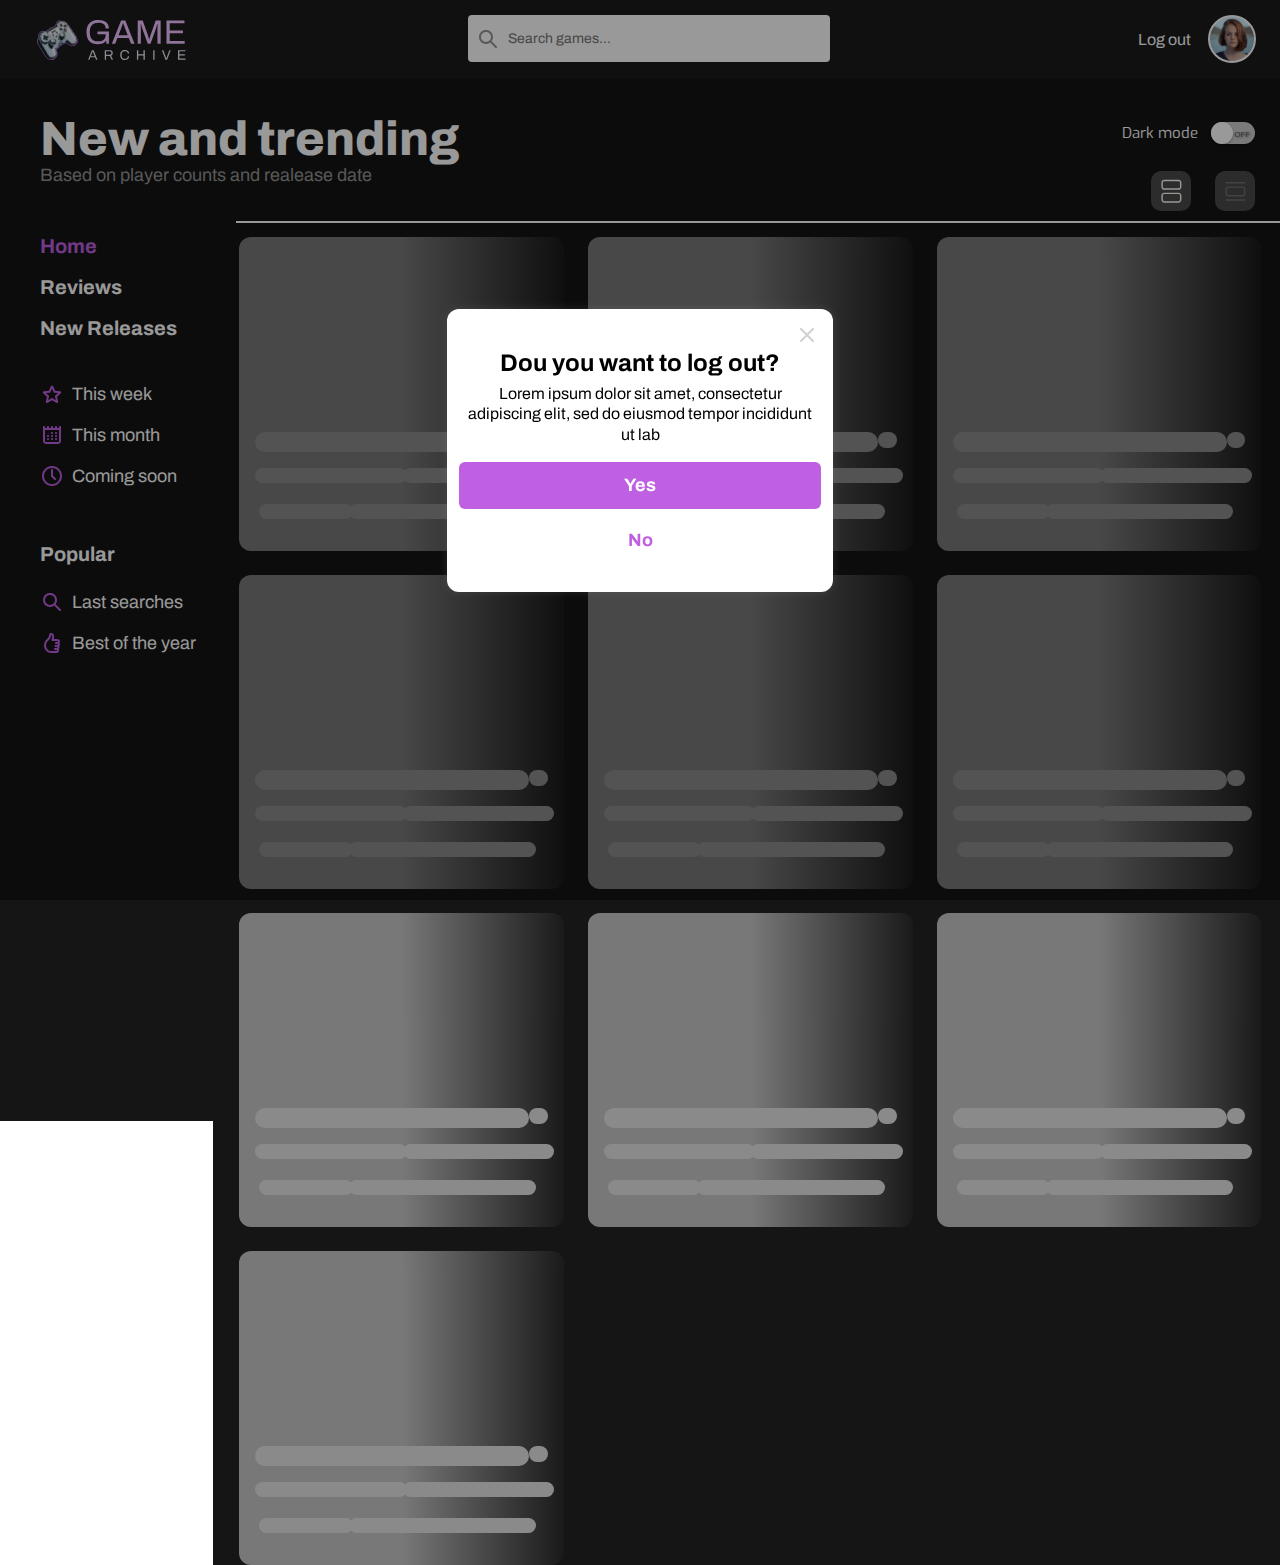
==== commit 90a3f85e: "feat: logout modal added" ====
--- a/index.html
+++ b/index.html
@@ -118,7 +118,7 @@
                 </button>
             </div>
             <div id="sidebar" class="sidebar">
-                <a class="sidebar-link home-link" href="#">Home</a>
+                <a class="sidebar-link home-link" href="index.html">Home</a>
                 <a class="sidebar-link" href="#">Reviews</a>
                 <a class="sidebar-link" href="#">New Releases</a>
                 <div class="release-section">
@@ -220,7 +220,7 @@
         </div>
     </div>
     <div id="modal-fade" class="modal-fade">
-        <div class="modal-content">
+        <div class="modal-content" style="display: none;">
             <div class="modal-background-filter">
                 <div class="a">
                     <div class="close-modal-container">
@@ -358,6 +358,25 @@
 
             </div>
         </div>
+
+        <div class="modal-logout">
+            <div class="modal-logout-close-button-container">
+                <button class="modal-logout-close-button">
+                    <svg class="logout-close" xmlns="http://www.w3.org/2000/svg" width="24" height="24"
+                        viewBox="0 0 24 24" fill="none">
+                        <path fill-rule="evenodd" clip-rule="evenodd"
+                            d="M5.29279 5.29296C5.48031 5.10549 5.73462 5.00017 5.99979 5.00017C6.26495 5.00017 6.51926 5.10549 6.70679 5.29296L11.9998 10.586L17.2928 5.29296C17.385 5.19745 17.4954 5.12127 17.6174 5.06886C17.7394 5.01645 17.8706 4.98886 18.0034 4.98771C18.1362 4.98655 18.2678 5.01186 18.3907 5.06214C18.5136 5.11242 18.6253 5.18667 18.7192 5.28056C18.8131 5.37446 18.8873 5.48611 18.9376 5.60901C18.9879 5.7319 19.0132 5.86358 19.012 5.99636C19.0109 6.12914 18.9833 6.26036 18.9309 6.38236C18.8785 6.50437 18.8023 6.61471 18.7068 6.70696L13.4138 12L18.7068 17.293C18.8889 17.4816 18.9897 17.7342 18.9875 17.9964C18.9852 18.2586 18.88 18.5094 18.6946 18.6948C18.5092 18.8802 18.2584 18.9854 17.9962 18.9876C17.734 18.9899 17.4814 18.8891 17.2928 18.707L11.9998 13.414L6.70679 18.707C6.51818 18.8891 6.26558 18.9899 6.00339 18.9876C5.74119 18.9854 5.49038 18.8802 5.30497 18.6948C5.11956 18.5094 5.01439 18.2586 5.01211 17.9964C5.00983 17.7342 5.11063 17.4816 5.29279 17.293L10.5858 12L5.29279 6.70696C5.10532 6.51943 5 6.26512 5 5.99996C5 5.73479 5.10532 5.48049 5.29279 5.29296Z"
+                            fill="#D1D1D1" />
+                    </svg>
+                </button>
+            </div>
+            <h3 class="modal-logout-title">Dou you want to log out?</h3>
+            <p class="modal-logout-text">Lorem ipsum dolor sit amet, consectetur adipiscing elit, sed do eiusmod tempor
+                incididunt ut lab</p>
+            <button class="logout-button yes-button">Yes</button>
+            <button class="logout-button">No</button>
+        </div>
+
     </div>
     <script src="js/index.js" type="module"></script>
 </body>
--- a/css/styles.css
+++ b/css/styles.css
@@ -13,7 +13,7 @@
     --neutral-color-dark-gray: #303030;
     --neutral-color-gray: #515151;
     --neutral-color-light-gray: #939393;
-    --neutral-color-white: #FFF;
+    --neutral-color-white: #FFFFFF;
 
     --searchbox-top-distance: 0;
     --searchbox-right-distance: "";
@@ -46,6 +46,7 @@
     top: 0;
     right: 0;
     left: 0;
+    z-index: 5;
 }
 
 .searchbox-container {
@@ -90,6 +91,7 @@
     top: 3.3rem;
     border-radius: 0.25rem;
     display: none;
+    z-index: 8;
 }
 
 .autocomplete-show {
@@ -165,6 +167,11 @@
     padding-right: 1.55rem;
     padding-top: 1.5rem;
     padding-bottom: 0.4rem;
+    position: fixed;
+    top: 79px;
+    right: 0;
+    left: 0;
+    z-index: 3;
 }
 
 .title-section {
@@ -320,7 +327,9 @@
 .mobile-close-menu,
 .close-modal,
 .modal-game-sub-buttons>button,
-.search-button {
+.search-button,
+.modal-logout-close-button,
+.logout-button {
     border: none;
     background: none;
     cursor: pointer;
@@ -354,6 +363,10 @@
     padding: 0.9rem 2.5rem;
     gap: 1.19rem;
     height: 100vh;
+    position: fixed;
+    top: 221px;
+    left: 0;
+    z-index: 3;
 }
 
 .sidebar-link {
@@ -416,6 +429,8 @@
     background-color: #151515;
     gap: 1.5rem;
     overflow: hidden;
+    position: relative;
+    top: 223px;
 }
 
 .single-column {
@@ -555,7 +570,6 @@
     font-style: normal;
     font-weight: 400;
     line-height: normal;
-    text-align: right;
 }
 
 .skeleton {
@@ -683,7 +697,7 @@
     top: 0;
     left: 0;
     right: 0;
-    z-index: 5;
+    z-index: 8;
     background-color: #2A2A2A;
     display: flex;
     flex-direction: column;
@@ -764,13 +778,13 @@
     position: fixed;
     inset: 0 0 0 0;
     z-index: 7;
-    width: 100vw;
-    height: 100vh;
+    width: 100%;
+    height: 100%;
     background-color: rgba(0, 0, 0, 0.4);
     display: flex;
     justify-content: center;
     align-items: center;
-
+    overflow: auto;
 }
 
 .fade {
@@ -783,6 +797,9 @@
     background-repeat: no-repeat;
     background-size: cover;
     border-radius: 1.5rem;
+    margin-left: 12px;
+    /* javascript */
+    margin-top: 2rem;
 }
 
 .modal-background-filter {
@@ -791,13 +808,17 @@
     background-size: contain;
     width: 100%;
     height: 100%;
+    padding: 2.25rem;
+    padding-top: 1.25rem;
+    padding-right: 1.5rem;
+    padding-bottom: 1rem;
 }
 
 .close-modal-container {
     display: flex;
     justify-content: flex-end;
     align-items: flex-end;
-    padding-bottom: 2rem;
+    padding-bottom: 3.2rem;
 }
 
 .modal-game-platforms {
@@ -985,15 +1006,76 @@
     grid-area: b;
 }
 
-.modal-background-filter {
-    padding: 2rem;
-}
-
 .modal-video {
     width: 24rem;
     height: 13.5625rem;
 }
 
+.modal-logout {
+    background-color: var(--neutral-color-white);
+    display: flex;
+    flex-direction: column;
+    align-items: center;
+    width: 24.125rem;
+    height: 17.6875rem;
+    flex-shrink: 0;
+    border-radius: 0.75rem;
+    box-shadow: 0px 0px 8px 0px rgba(120, 120, 120, 0.25);
+    padding: 0.88rem;
+}
+
+.modal-logout-close-button-container {
+    display: flex;
+    flex-direction: column;
+    align-items: flex-end;
+    width: 100%;
+}
+
+.modal-logout-title {
+    color: #000;
+    text-align: center;
+    font-feature-settings: 'clig' off, 'liga' off;
+    font-family: Archivo;
+    font-size: 1.5rem;
+    font-style: normal;
+    font-weight: 700;
+    line-height: normal;
+    margin-bottom: 0.5rem;
+}
+
+.modal-logout-text {
+    color: #000;
+    text-align: center;
+    font-feature-settings: 'clig' off, 'liga' off;
+    font-family: Archivo;
+    font-size: 1rem;
+    font-style: normal;
+    font-weight: 400;
+    line-height: 130%;
+    margin-bottom: 1rem;
+    width: 39ch;
+}
+
+.logout-button {
+    color: var(--primary-color-light-violet);
+    text-align: center;
+    font-family: Archivo;
+    font-size: 1.125rem;
+    font-style: normal;
+    font-weight: 700;
+    line-height: normal;
+    border-radius: 0.375rem;
+    width: 22.625rem;
+    height: 2.9375rem;
+    flex-shrink: 0;
+    margin-bottom: 0.5rem;
+}
+
+.yes-button {
+    background: var(--light-violet, #BF5FE1);
+    color: #FFF;
+}
+
 
 /*-------------------------------------------------- media queries tablet --------------------------------------------------*/
 
@@ -1023,6 +1105,7 @@
 
     .sidebar {
         display: none;
+        position: static;
     }
 
     .card {
@@ -1039,6 +1122,140 @@
 
     .searchbox-container.tablet-search .searchbox {
         margin-right: 0;
+    }
+
+
+
+    .modal-fade {
+        align-items: normal;
+    }
+
+    .modal-content {
+        width: 94vw;
+        margin-top: 1rem;
+        margin-bottom: 1rem;
+        height: min-content;
+    }
+
+    .modal-background-filter {
+        padding: 2.45rem 1.55rem;
+        height: auto;
+        background: linear-gradient(180deg, rgba(48, 48, 48, 0.4) 0%, rgba(48, 48, 48, 1) 30%, rgba(48, 48, 48, 1) 100%);
+    }
+
+    .modal-game-button {
+        flex-grow: 1;
+    }
+
+    .b {
+        grid-template-areas:
+            "a a"
+            "c b"
+            "c b"
+            "d b"
+            "d b"
+            "d e";
+        grid-template-columns: 50%;
+    }
+
+    .b3 {
+        padding-left: 0;
+    }
+
+    .b4 {
+        padding-left: 0;
+        padding-top: 0;
+        margin-left: 1rem;
+    }
+
+    .b5 {
+        margin-left: 1rem;
+    }
+
+    .modal-video {
+        width: 19.875rem;
+        height: 11.25rem;
+    }
+
+    .modal-game-image-container {
+        gap: 0.88rem 0.6rem;
+    }
+
+    .modal-image {
+        width: 9.5rem;
+        height: 5.375rem;
+    }
+
+}
+
+/*-------------------------------------------------- tablet sidebar --------------------------------------------------*/
+
+@media screen and (min-width: 321px) and (max-width: 768px) {
+
+    .mobile-menu.active-menu,
+    .mobile-menu.active-menu .sidebar {
+        background-color: #1B1B1B;
+    }
+
+    .mobile-sidebar-header {
+        padding: 1rem 2.6rem;
+        padding-bottom: 0.6rem;
+        padding-right: 1.5rem;
+    }
+
+    .mobile-header-left {
+        gap: 1.25rem;
+    }
+
+    .mobile-close-menu {
+        align-self: center;
+        margin-bottom: 0.4rem;
+    }
+
+    .mobile-close-menu svg {
+        width: 1.75rem;
+        height: 1.75rem;
+    }
+
+    .sidebar {
+        margin-top: 3.5rem;
+        margin-left: 1rem;
+    }
+
+    .mobile-menu.active-menu .sidebar {
+        gap: 1.25rem;
+    }
+
+    .release-section {
+        margin-top: 1.3rem;
+    }
+
+    .navbar-theme-section {
+        justify-content: flex-start;
+        align-items: center;
+        padding: 1.5rem;
+        padding-top: 1rem;
+        padding-bottom: 1.2rem;
+        gap: 2.25rem;
+        border-bottom: 1px solid #515151;
+        border-top: 1px solid #515151;
+        padding-left: 2.5rem;
+    }
+
+    .navbar-logout-section {
+        padding: 1.5rem;
+        padding-top: 1.2rem;
+        padding-left: 2.5rem;
+    }
+
+    .navbar-logout {
+        color: #FFF;
+        font-family: Exo;
+        font-size: 0.95rem;
+        font-style: normal;
+        font-weight: 400;
+        line-height: normal;
+        text-decoration: none;
     }
 
 }
@@ -1054,6 +1271,11 @@
         padding-right: 1rem;
         padding-bottom: 0.1rem;
         padding-top: 1px;
+        position: fixed;
+        top: 0;
+        right: 0;
+        left: 0;
+        z-index: 8;
     }
 
     .toggle-menu-button {
@@ -1110,6 +1332,7 @@
         padding: 0;
         justify-content: center;
         gap: 1rem;
+        top: 157px;
     }
 
     .card {
@@ -1165,6 +1388,7 @@
 
     .sidebar {
         display: none;
+        position: static;
     }
 
     .sidebar-link {
@@ -1222,6 +1446,7 @@
         padding: 1rem;
         padding-top: 1.3rem;
         padding-bottom: 1.05rem;
+        top: 50px;
     }
 
     .trending-title {
@@ -1232,4 +1457,116 @@
         font-size: 0.875rem;
         margin-top: 0.25rem;
     }
+
+    .modal-content {
+        width: 100%;
+        margin: 0;
+        position: absolute;
+        top: 50px;
+        border-radius: 0;
+    }
+
+    .modal-background-filter {
+        border-radius: 0;
+        padding-top: 7rem;
+        padding-left: 0;
+        padding-right: 0;
+        padding-bottom: 2rem;
+    }
+
+    .close-modal-container {
+        display: none;
+    }
+
+    .modal-game-platforms {
+        padding-bottom: 0.85rem;
+        padding-left: 1rem;
+        padding-right: 1rem;
+    }
+
+    .modal-game-platforms svg {
+        height: 1.5rem;
+        width: 1.5rem;
+    }
+
+    .modal-game-title {
+        font-size: 1.75rem;
+        padding-left: 1rem;
+        padding-right: 1rem;
+    }
+
+    .modal-game-badges {
+        padding-left: 1rem;
+        padding-right: 1rem;
+    }
+
+    .badge {
+        padding: 0.3rem 0.6rem;
+    }
+
+    .modal-badge {
+        font-size: 0.9rem;
+    }
+
+    .modal-game-description {
+        font-size: 0.875rem;
+        font-weight: 400;
+        line-height: 1.1375rem;
+        width: 30ch;
+        padding-left: 1rem;
+        padding-right: 1rem;
+    }
+
+    .modal-game-button-container {
+        display: flex;
+        flex-direction: column;
+        width: max-content;
+        gap: 1rem;
+        padding-left: 1rem;
+        padding-right: 1rem;
+    }
+
+    .modal-game-button {
+        width: 90vw;
+    }
+
+    .b {
+        grid-template-columns: auto;
+        grid-template-areas:
+            "a"
+            "c"
+            "d"
+            "e"
+            "b";
+    }
+
+    .b2 {
+        padding-left: 1rem;
+        padding-right: 1rem;
+    }
+
+    .b3 {
+        padding-left: 1rem;
+        padding-right: 1rem;
+    }
+
+    .b4 {
+        margin-left: 0;
+        padding-left: 1rem;
+        padding-right: 1rem;
+        padding-bottom: 1.5rem;
+    }
+
+    .b5 {
+        margin-left: 0;
+        width: 100vw;
+    }
+
+    .modal-video {
+        width: 100%;
+    }
+
+    .modal-game-image-container {
+        padding-top: 0.6rem;
+    }
 }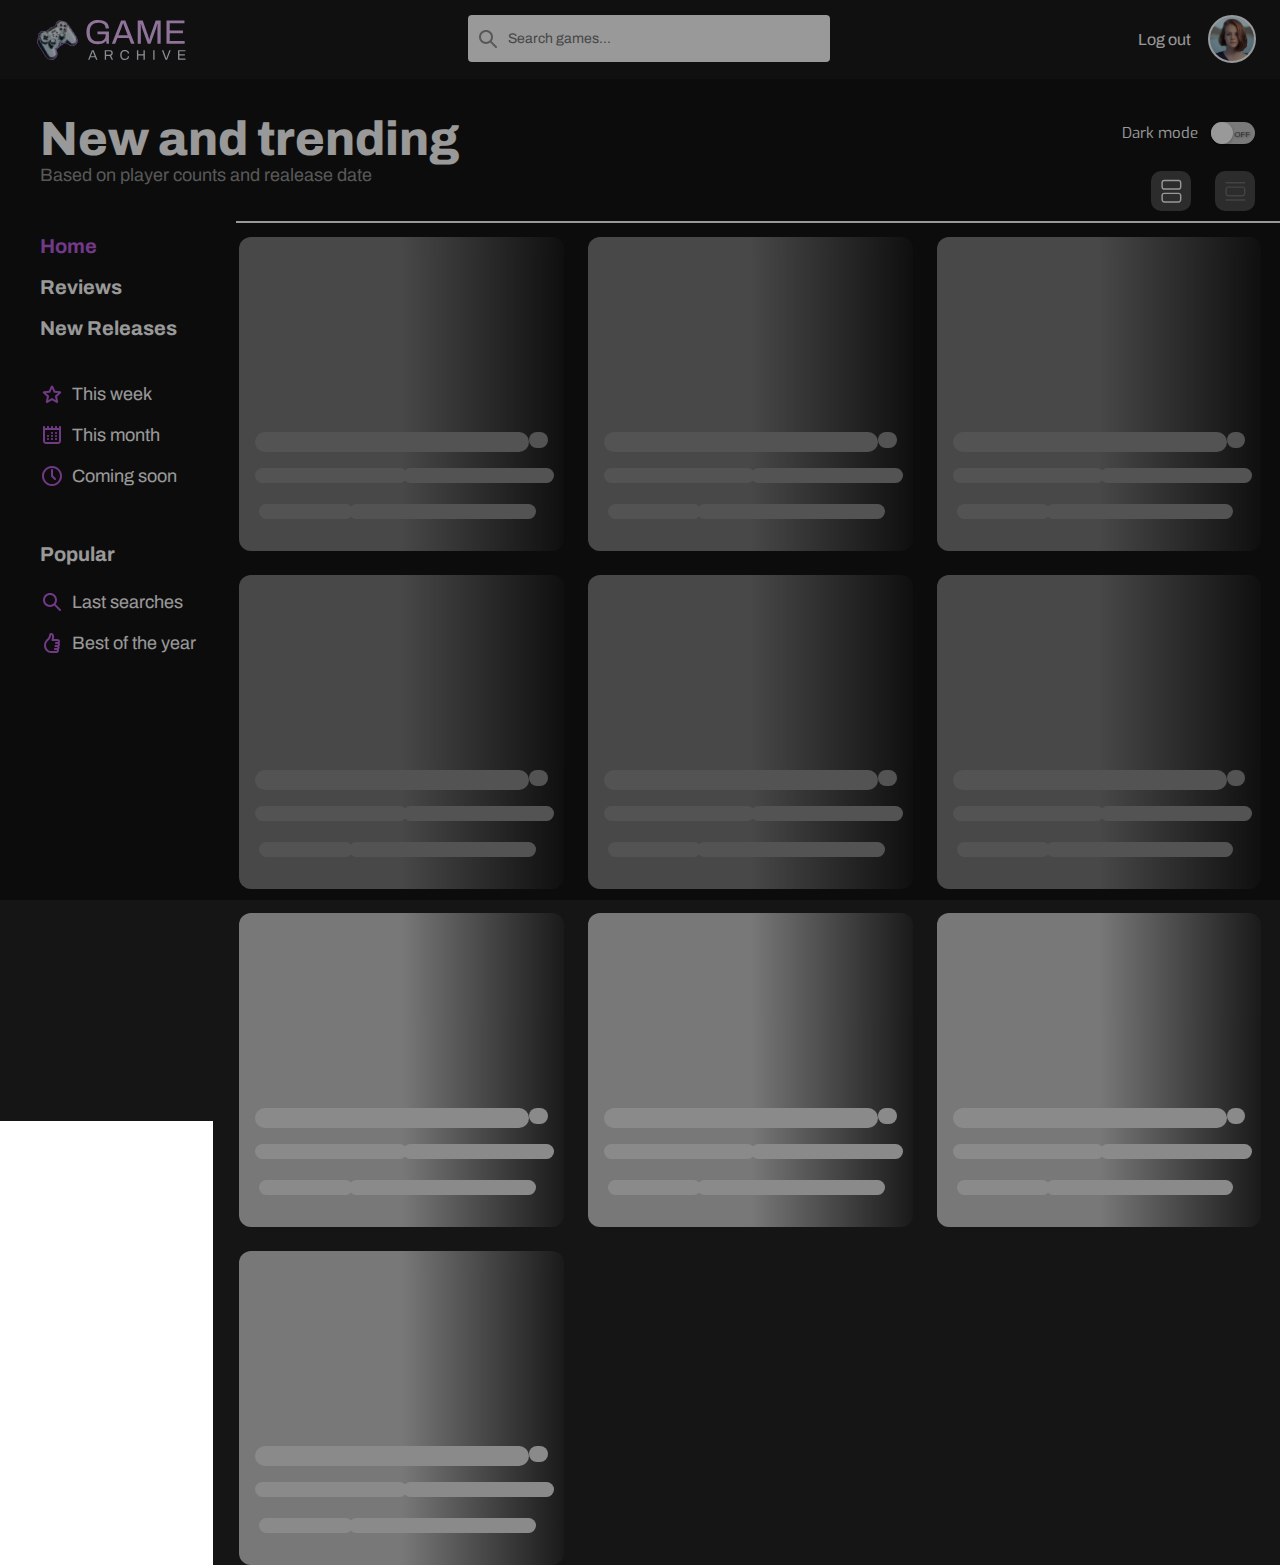
==== commit c17e0d8a: "feat: description modal added" ====
--- a/index.html
+++ b/index.html
@@ -8,7 +8,7 @@
     <link rel="preconnect" href="https://fonts.googleapis.com">
     <link rel="preconnect" href="https://fonts.gstatic.com" crossorigin>
     <link
-        href="https://fonts.googleapis.com/css2?family=Archivo:wght@100;200;300;400;500;600;700;800;900&family=Exo:wght@100;200;300;400;500;600;700;800;900&display=swap"
+        href="https://fonts.googleapis.com/css2?family=Archivo:wght@100;200;300;400;500;600;700;800;900&family=Exo:wght@100;200;300;400;500;600;700;800;900&family=Open+Sans:wght@300;400;500;600;700;800&display=swap"
         rel="stylesheet">
     <link rel="stylesheet" href="css/styles.css">
 </head>
@@ -359,7 +359,73 @@
             </div>
         </div>
 
-        <div class="modal-logout">
+        <div class="modal-description" style="display: none;">
+            <div class="navigation-modal-container">
+                <button id="back-description-modal" class="back-modal">
+                    <svg width="49" height="48" viewBox="0 0 49 48" fill="none" xmlns="http://www.w3.org/2000/svg">
+                        <path fill-rule="evenodd" clip-rule="evenodd"
+                            d="M29.4589 11.9709C29.738 12.25 29.8947 12.6285 29.8947 13.0232C29.8947 13.4179 29.738 13.7964 29.4589 14.0755L20.0926 23.4418L29.4589 32.8081C29.7301 33.0889 29.8801 33.4648 29.8767 33.8551C29.8733 34.2453 29.7168 34.6186 29.4408 34.8946C29.1649 35.1705 28.7915 35.3271 28.4013 35.3304C28.0111 35.3338 27.6351 35.1838 27.3544 34.9127L16.9358 24.4941C16.6567 24.215 16.5 23.8365 16.5 23.4418C16.5 23.0472 16.6567 22.6686 16.9358 22.3895L27.3544 11.9709C27.6335 11.6919 28.012 11.5352 28.4067 11.5352C28.8013 11.5352 29.1798 11.6919 29.4589 11.9709Z"
+                            fill="white" />
+                    </svg>
+                </button>
+                <button id="close-game-modal" class="close-modal">
+                    <svg width="48" height="48" viewBox="0 0 48 48" fill="none" xmlns="http://www.w3.org/2000/svg">
+                        <path fill-rule="evenodd" clip-rule="evenodd"
+                            d="M10.5856 10.5864C10.9606 10.2115 11.4692 10.0008 11.9996 10.0008C12.5299 10.0008 13.0385 10.2115 13.4136 10.5864L23.9996 21.1729L34.5856 10.5864C34.7701 10.3954 34.9908 10.243 35.2348 10.1382C35.4788 10.0334 35.7412 9.97821 36.0068 9.97591C36.2723 9.9736 36.5357 10.0242 36.7815 10.1248C37.0273 10.2253 37.2506 10.3738 37.4384 10.5616C37.6261 10.7494 37.7747 10.9728 37.8752 11.2186C37.9758 11.4644 38.0264 11.7277 38.0241 11.9933C38.0218 12.2589 37.9666 12.5213 37.8618 12.7653C37.757 13.0094 37.6046 13.2301 37.4136 13.4146L26.8276 24.0011L37.4136 34.5876C37.7779 34.9648 37.9795 35.47 37.9749 35.9945C37.9704 36.5189 37.76 37.0205 37.3892 37.3914C37.0184 37.7622 36.5168 37.9726 35.9924 37.9771C35.468 37.9817 34.9628 37.7801 34.5856 37.4157L23.9996 26.8292L13.4136 37.4157C13.0364 37.7801 12.5312 37.9817 12.0068 37.9771C11.4824 37.9726 10.9808 37.7622 10.6099 37.3914C10.2391 37.0205 10.0288 36.5189 10.0242 35.9945C10.0197 35.47 10.2213 34.9648 10.5856 34.5876L21.1716 24.0011L10.5856 13.4146C10.2106 13.0395 10 12.5309 10 12.0005C10 11.4702 10.2106 10.9615 10.5856 10.5864V10.5864Z"
+                            fill="white" />
+                    </svg>
+                </button>
+            </div>
+
+            <div class="description-modal-platforms">
+                <svg width="32" height="32" viewBox="0 0 32 32" fill="none" xmlns="http://www.w3.org/2000/svg">
+                    <path
+                        d="M12.7363 2.00012L12.7363 26.37L17.8147 28.1182V7.68437C17.8147 6.7215 18.2098 6.08219 18.8435 6.30205C19.672 6.55175 19.8331 7.43872 19.8331 8.39088V16.5518C22.9941 18.2143 25.4827 16.551 25.4827 12.1647C25.4827 7.68263 24.0237 5.68592 19.7304 4.08055C18.037 3.46789 14.8987 2.43405 12.7363 2.00012Z"
+                        fill="white" />
+                    <path
+                        d="M19.1348 24.5507L26.8112 21.0938C27.6796 20.6865 27.8123 20.1332 27.1095 19.8424C26.3957 19.5462 25.1215 19.631 24.2438 20.0297L19.1348 22.31V18.6716L19.4273 18.5494C19.4273 18.5494 20.9062 17.8865 22.9863 17.6011C25.0623 17.3132 27.6083 17.6386 29.6093 18.5929C31.8635 19.4989 32.1162 20.8205 31.5459 21.7402C30.9673 22.6503 29.5644 23.3087 29.5644 23.3087L19.1348 28.0491"
+                        fill="white" />
+                    <path
+                        d="M2.27987 24.9528C-0.115832 24.1925 -0.515332 22.5859 0.577573 21.6579C1.58569 20.8105 3.30255 20.1726 3.30255 20.1726L10.3997 17.2899L10.3997 20.5708L5.2972 22.6544C4.39338 23.0227 4.25787 23.5409 4.98587 23.812C5.72687 24.0941 7.04189 24.0182 7.94623 23.6381L10.3997 22.6304V25.5593C10.2415 25.5895 10.0657 25.62 9.90524 25.6511C7.45908 26.1137 4.85296 25.9237 2.27987 24.9528Z"
+                        fill="white" />
+                    <path fill-rule="evenodd" clip-rule="evenodd"
+                        d="M31.6882 27.9453C31.4865 28.1528 31.2219 28.27 30.9369 28.27C30.652 28.27 30.3787 28.1528 30.1768 27.9453C29.9775 27.7341 29.8672 27.4583 29.8672 27.161C29.8672 26.5453 30.3455 26.0478 30.9369 26.0478C31.2219 26.0478 31.4865 26.1613 31.6882 26.3732C31.8875 26.5805 31.9999 26.861 31.9999 27.161C31.9999 27.4583 31.8875 27.7341 31.6882 27.9453ZM30.0469 27.1608C30.0469 26.9077 30.1379 26.6755 30.3039 26.5035C30.474 26.3277 30.7011 26.2329 30.937 26.2329C31.1731 26.2329 31.3944 26.3277 31.5605 26.5035C31.728 26.6755 31.8184 26.9077 31.8184 27.1608C31.8184 27.6681 31.4227 28.0798 30.937 28.0798C30.7011 28.0798 30.474 27.986 30.3039 27.8125C30.1379 27.6374 30.0469 27.4077 30.0469 27.1608ZM31.4237 27.6226C31.4333 27.6512 31.4447 27.6682 31.4612 27.6732L31.4761 27.6819V27.7525H31.2447L31.2404 27.7383L31.2246 27.6956C31.222 27.6732 31.2189 27.6438 31.2158 27.5944L31.2055 27.4011C31.2028 27.3325 31.1813 27.2926 31.1416 27.2662C31.1122 27.256 31.072 27.248 31.0122 27.248H30.6908V27.7525H30.48V26.5133H31.0327C31.1229 26.5133 31.1988 26.53 31.2569 26.5557C31.3734 26.6128 31.4333 26.7158 31.4333 26.8607C31.4333 26.9318 31.4163 26.9984 31.3871 27.0475C31.3617 27.0822 31.3318 27.1138 31.2993 27.1448L31.3079 27.1511C31.33 27.1673 31.3519 27.1833 31.3648 27.2068C31.3943 27.2408 31.4076 27.2976 31.41 27.3707L31.4153 27.5285C31.4163 27.5689 31.4194 27.6004 31.4237 27.6226ZM31.1744 27.0133C31.2086 26.9904 31.2246 26.9447 31.2246 26.8749C31.2246 26.8014 31.2002 26.7522 31.1523 26.7278C31.1229 26.7158 31.0863 26.7071 31.0373 26.7071H30.6908V27.0552H31.0181C31.0832 27.0552 31.1349 27.0413 31.1744 27.0133Z"
+                        fill="white" />
+                </svg>
+            </div>
+
+            <h1 class="description-modal-title">Biomutant</h1>
+            <p class="description-modal-text">Lorem ipsum dolor sit amet, consectetur adipiscing elit. Ut eget rutrum
+                nulla. Nullam rutrum est nec risus ullamcorper sagittis. Phasellus tempor quam non purus dictum, nec
+                rhoncus nulla fringilla. Nulla semper nisl id augue rhoncus suscipit. Vivamus sit amet massa mi. Nunc
+                gravida sem id tellus lobortis, ut ege sit amet, consectetur adipiscing elit. Ut eget rutrum nulla.
+                Nullam rutrum est nec risus ullamcorper sagittis. Phasellus tempor quam non purus dictum, nec rhoncus
+                nulla fringilla. Nulla semper nisl id augue rhoncus suscipit. Vivamus sit amet massa mi. Nunc gravida
+                sem id tellus lobortissit amet, consectetur adipiscing elit. Ut eget rutrum nulla. Nullam rutrum est nec
+                risus ullamcorper sagittis. Phasellus tempor quam non purus dictum, nec rhoncus nulla fringilla. Nulla
+                semper nisl id augue rhoncus suscipit. Vivamus sit amet massa mi. Nunc gravida sem id tellus lobortissit
+                amet, consectetur adipiscing elit. Ut eget rutrum nulla. Nullam rutrum est nec risus ullamcorper
+                sagittis. Phasellus tempor quam non purus dictum, nec rhoncus nulla fringilla. Nulla semper nisl id
+                augue rhoncus suscipit. Vivamus sit amet massa mi. Nunc gravida sem id tellus lobortissit amet,
+                consectetur adipiscing elit. Ut eget rutrum nulla. Nullam rutrum est nec risus ullamcorper sagittis.
+                Phasellus tempor quam non purus dictum, nec rhoncus nulla fringilla. Nulla semper nisl id augue rhoncus
+                suscipit. Vivamus sit amet massa mi. Nunc gravida sem id tellus lobortissit amet, consectetur adipiscing
+                elit. Ut eget rutrum nulla. Nullam rutrum est nec risus ullamcorper sagittis. Phasellus tempor quam non
+                purus dictum, nec rhoncus nulla fringilla. Nulla semper nisl id augue rhoncus suscipit. Vivamus sit amet
+                massa mi. Nunc gravida sem id tellus lobortissit amet, consectetur adipiscing elit. Ut eget rutrum
+                nulla. Nullam rutrum est nec risus ullamcorper sagittis. Phasellus tempor quam non purus dictum, nec
+                rhoncus nulla fringilla. Nulla semper nisl id augue rhoncus suscipit. Vivamus sit amet massa mi. Nunc
+                gravida sem id tellus lobortissit amet, consectetur adipiscing elit. Ut eget rutrum nulla. Nullam rutrum
+                est nec risus ullamcorper sagittis. Phasellus tempor quam non purus dictum, nec rhoncus nulla fringilla.
+                Nulla semper nisl id augue rhoncus suscipit. Vivamus sit amet massa mi. Nunc gravida sem id tellus
+                lobortissit amet, consectetur adipiscing elit. Ut eget rutrum nulla. Nullam rutrum est nec risus
+                ullamcorper sagittis. Phasellus tempor quam non purus dictum, nec rhoncus nulla fringilla. Nulla semper
+                nisl id augue rhoncus suscipit. Vivamus sit amet massa mi. Nunc gravida sem id tellus lobortis
+            </p>
+
+        </div>
+
+        <div class="modal-logout" style="display: none;">
             <div class="modal-logout-close-button-container">
                 <button class="modal-logout-close-button">
                     <svg class="logout-close" xmlns="http://www.w3.org/2000/svg" width="24" height="24"
--- a/css/styles.css
+++ b/css/styles.css
@@ -329,7 +329,8 @@
 .modal-game-sub-buttons>button,
 .search-button,
 .modal-logout-close-button,
-.logout-button {
+.logout-button,
+.back-modal {
     border: none;
     background: none;
     cursor: pointer;
@@ -1076,6 +1077,53 @@
     color: #FFF;
 }
 
+.modal-description {
+    width: 67.25rem;
+    height: 49.5625rem;
+    flex-shrink: 0;
+    border-radius: 24px;
+    background: #303030;
+    display: flex;
+    flex-direction: column;
+}
+
+.navigation-modal-container {
+    display: flex;
+    flex-direction: row;
+    justify-content: space-between;
+    margin: 1.5rem;
+}
+
+.description-modal-platforms {
+    margin-left: 2rem;
+    margin-bottom: 1rem;
+    margin-top: 2.25rem;
+}
+
+.description-modal-title {
+    color: #FFF;
+    font-feature-settings: 'clig' off, 'liga' off;
+    font-family: Archivo;
+    font-size: 3rem;
+    font-style: normal;
+    font-weight: 800;
+    line-height: normal;
+    margin-left: 2rem;
+    margin-bottom: 1rem;
+}
+
+.description-modal-text {
+    color: #FFF;
+    font-family: Open Sans;
+    font-size: 1rem;
+    font-style: normal;
+    font-weight: 400;
+    line-height: normal;
+    margin-left: 2rem;
+    margin-right: 2rem;
+}
+
+
 
 /*-------------------------------------------------- media queries tablet --------------------------------------------------*/
 
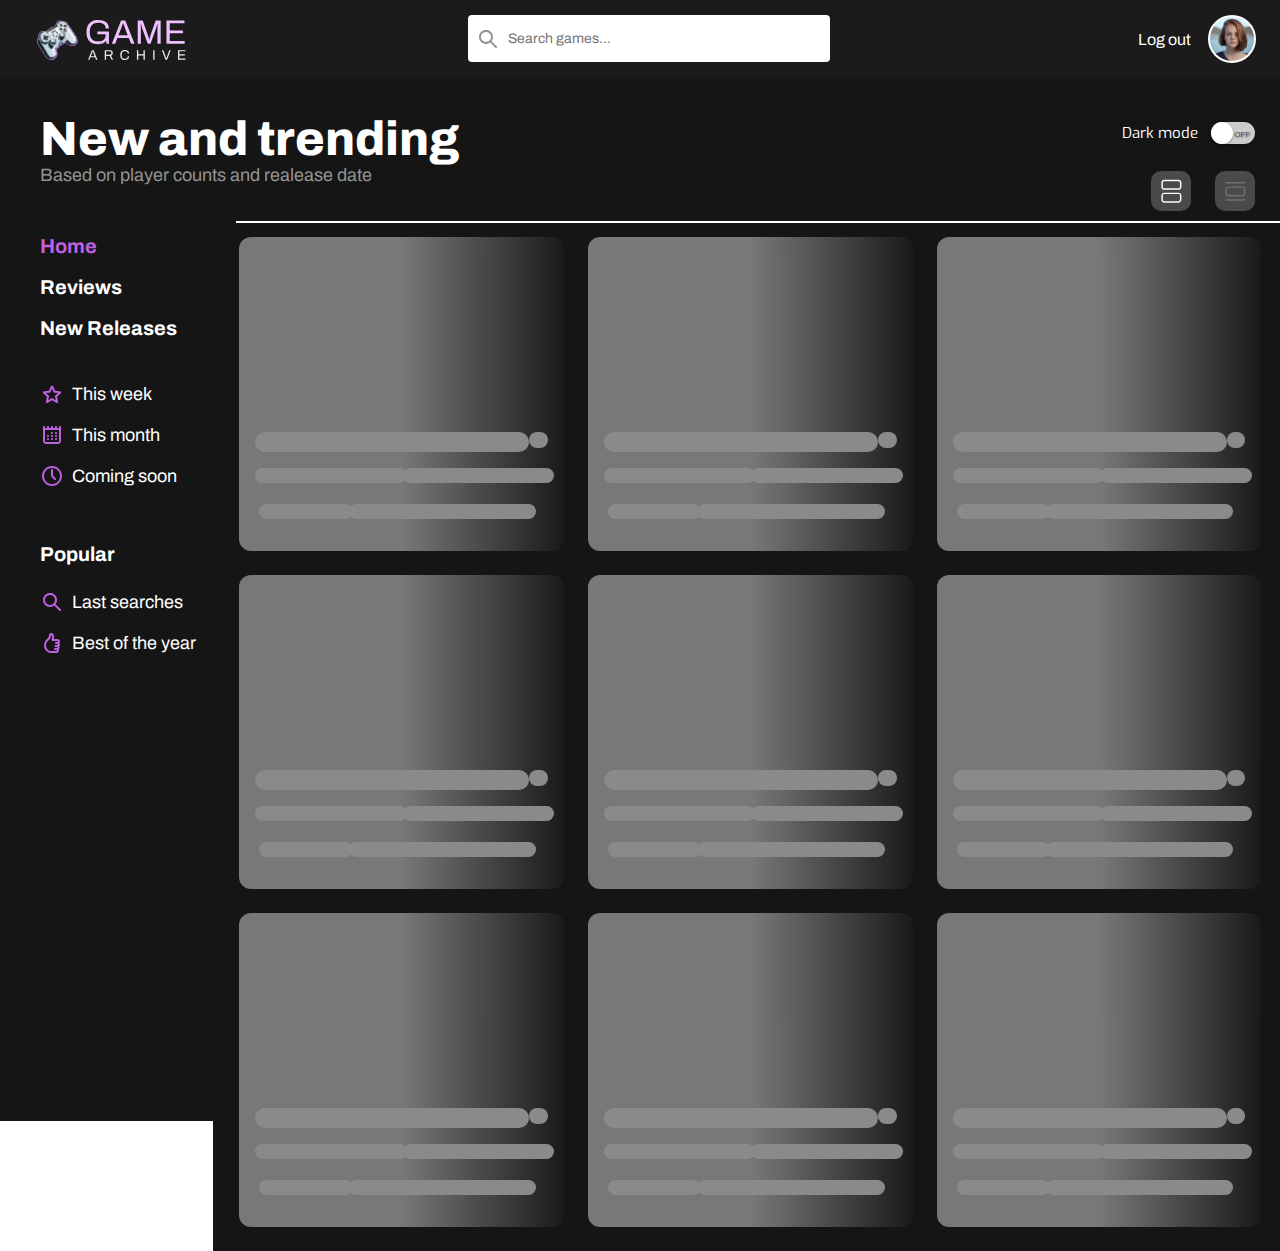
==== commit acb7d8c3: "feat: modal added without truncation and outside specific module" ====
--- a/index.html
+++ b/index.html
@@ -192,171 +192,38 @@
             </div>
         </div>
 
-        <div class="card-container" id="container">
-
-            <div id="skeleton-template" class="card skeleton">
-                <div class="card-img-container">
-                </div>
-                <div class="card-information">
-                    <div class="card-title">
-                        <p class="game-title skeleton-title"></p>
-                        <p class="game-ranking skeleton-circle"></p>
+        <div class="main-container">
+            <div class="card-container" id="container">
+                <div id="skeleton-template" class="card skeleton">
+                    <div class="card-img-container">
                     </div>
-                    <div class="card-information-release">
-                        <p class="game-release skeleton-text"></p>
-                        <p class="game-release-date skeleton-text"></p>
-                        <div class="game-platforms">
-
+                    <div class="card-information">
+                        <div class="card-title">
+                            <p class="game-title skeleton-title"></p>
+                            <p class="game-ranking skeleton-circle"></p>
                         </div>
-                    </div>
-                    <div class="card-information-genres skeleton-genre-div">
-                        <p class="game-genres skeleton-text"></p>
-                        <div class="game-genres-container skeleton-text"></div>
-                    </div>
-                </div>
-            </div>
-
-
-        </div>
-    </div>
-    <div id="modal-fade" class="modal-fade">
-        <div class="modal-content" style="display: none;">
-            <div class="modal-background-filter">
-                <div class="a">
-                    <div class="close-modal-container">
-                        <button id="close-game-modal" class="close-modal">
-                            <svg width="48" height="48" viewBox="0 0 48 48" fill="none"
-                                xmlns="http://www.w3.org/2000/svg">
-                                <path fill-rule="evenodd" clip-rule="evenodd"
-                                    d="M10.5856 10.5864C10.9606 10.2115 11.4692 10.0008 11.9996 10.0008C12.5299 10.0008 13.0385 10.2115 13.4136 10.5864L23.9996 21.1729L34.5856 10.5864C34.7701 10.3954 34.9908 10.243 35.2348 10.1382C35.4788 10.0334 35.7412 9.97821 36.0068 9.97591C36.2723 9.9736 36.5357 10.0242 36.7815 10.1248C37.0273 10.2253 37.2506 10.3738 37.4384 10.5616C37.6261 10.7494 37.7747 10.9728 37.8752 11.2186C37.9758 11.4644 38.0264 11.7277 38.0241 11.9933C38.0218 12.2589 37.9666 12.5213 37.8618 12.7653C37.757 13.0094 37.6046 13.2301 37.4136 13.4146L26.8276 24.0011L37.4136 34.5876C37.7779 34.9648 37.9795 35.47 37.9749 35.9945C37.9704 36.5189 37.76 37.0205 37.3892 37.3914C37.0184 37.7622 36.5168 37.9726 35.9924 37.9771C35.468 37.9817 34.9628 37.7801 34.5856 37.4157L23.9996 26.8292L13.4136 37.4157C13.0364 37.7801 12.5312 37.9817 12.0068 37.9771C11.4824 37.9726 10.9808 37.7622 10.6099 37.3914C10.2391 37.0205 10.0288 36.5189 10.0242 35.9945C10.0197 35.47 10.2213 34.9648 10.5856 34.5876L21.1716 24.0011L10.5856 13.4146C10.2106 13.0395 10 12.5309 10 12.0005C10 11.4702 10.2106 10.9615 10.5856 10.5864V10.5864Z"
-                                    fill="white" />
-                            </svg>
-                        </button>
-                    </div>
-                    <div class="modal-game-platforms">
-                        <svg xmlns="http://www.w3.org/2000/svg" width="32" height="32" viewBox="0 0 32 32" fill="none">
-                            <path
-                                d="M12.7354 2.00012L12.7354 26.37L17.8137 28.1182V7.68437C17.8137 6.7215 18.2088 6.08219 18.8425 6.30205C19.6711 6.55175 19.8321 7.43872 19.8321 8.39088V16.5518C22.9931 18.2143 25.4817 16.551 25.4817 12.1647C25.4817 7.68263 24.0227 5.68592 19.7294 4.08055C18.036 3.46789 14.8977 2.43405 12.7354 2.00012Z"
-                                fill="white" />
-                            <path
-                                d="M19.1338 24.5507L26.8102 21.0938C27.6786 20.6865 27.8113 20.1332 27.1085 19.8424C26.3947 19.5462 25.1205 19.631 24.2429 20.0297L19.1338 22.31V18.6716L19.4264 18.5494C19.4264 18.5494 20.9052 17.8865 22.9853 17.6011C25.0613 17.3132 27.6073 17.6386 29.6084 18.5929C31.8626 19.4989 32.1152 20.8205 31.5449 21.7402C30.9663 22.6503 29.5634 23.3087 29.5634 23.3087L19.1338 28.0491"
-                                fill="white" />
-                            <path
-                                d="M2.27987 24.9528C-0.115832 24.1925 -0.515332 22.5859 0.577573 21.6579C1.58569 20.8105 3.30255 20.1726 3.30255 20.1726L10.3997 17.2899L10.3997 20.5708L5.2972 22.6544C4.39338 23.0227 4.25787 23.5409 4.98587 23.812C5.72687 24.0941 7.04189 24.0182 7.94623 23.6381L10.3997 22.6304V25.5593C10.2415 25.5895 10.0657 25.62 9.90524 25.6511C7.45908 26.1137 4.85296 25.9237 2.27987 24.9528Z"
-                                fill="white" />
-                            <path fill-rule="evenodd" clip-rule="evenodd"
-                                d="M31.6882 27.9453C31.4865 28.1528 31.2219 28.27 30.9369 28.27C30.652 28.27 30.3787 28.1528 30.1768 27.9453C29.9775 27.7341 29.8672 27.4583 29.8672 27.161C29.8672 26.5453 30.3455 26.0478 30.9369 26.0478C31.2219 26.0478 31.4865 26.1613 31.6882 26.3732C31.8875 26.5805 31.9999 26.861 31.9999 27.161C31.9999 27.4583 31.8875 27.7341 31.6882 27.9453ZM30.0469 27.1608C30.0469 26.9077 30.1379 26.6755 30.3039 26.5035C30.474 26.3277 30.7011 26.2329 30.937 26.2329C31.1731 26.2329 31.3944 26.3277 31.5605 26.5035C31.728 26.6755 31.8184 26.9077 31.8184 27.1608C31.8184 27.6681 31.4227 28.0798 30.937 28.0798C30.7011 28.0798 30.474 27.986 30.3039 27.8125C30.1379 27.6374 30.0469 27.4077 30.0469 27.1608ZM31.4237 27.6226C31.4333 27.6512 31.4447 27.6682 31.4612 27.6732L31.4761 27.6819V27.7525H31.2447L31.2404 27.7383L31.2246 27.6956C31.222 27.6732 31.2189 27.6438 31.2158 27.5944L31.2055 27.4011C31.2028 27.3325 31.1813 27.2926 31.1416 27.2662C31.1122 27.256 31.072 27.248 31.0122 27.248H30.6908V27.7525H30.48V26.5133H31.0327C31.1229 26.5133 31.1988 26.53 31.2569 26.5557C31.3734 26.6128 31.4333 26.7158 31.4333 26.8607C31.4333 26.9318 31.4163 26.9984 31.3871 27.0475C31.3617 27.0822 31.3318 27.1138 31.2993 27.1448L31.3079 27.1511C31.33 27.1673 31.3519 27.1833 31.3648 27.2068C31.3943 27.2408 31.4076 27.2976 31.41 27.3707L31.4153 27.5285C31.4163 27.5689 31.4194 27.6004 31.4237 27.6226ZM31.1744 27.0133C31.2086 26.9904 31.2246 26.9447 31.2246 26.8749C31.2246 26.8014 31.2002 26.7522 31.1523 26.7278C31.1229 26.7158 31.0863 26.7071 31.0373 26.7071H30.6908V27.0552H31.0181C31.0832 27.0552 31.1349 27.0413 31.1744 27.0133Z"
-                                fill="white" />
-                        </svg>
-
-                    </div>
-                    <h1 class="modal-game-title">
-                        Biomutant
-                    </h1>
-                    <div class="modal-game-badges">
-                        <div class="badge">
-                            <p class="modal-badge">May 31, 2021</p>
+                        <div class="card-information-release">
+                            <p class="game-release skeleton-text"></p>
+                            <p class="game-release-date skeleton-text"></p>
+                            <div class="game-platforms">
+    
+                            </div>
+                        </div>
+                        <div class="card-information-genres skeleton-genre-div">
+                            <p class="game-genres skeleton-text"></p>
+                            <div class="game-genres-container skeleton-text"></div>
                         </div>
                     </div>
                 </div>
-                <div class="b">
-                    <div class="b1">
-                        <div class="modal-game-description">
-                            Lorem ipsum dolor sit amet, consectetur adipiscing elit. Ut eget rutrum nulla. Nullam
-                            rutrum
-                            est nec risus ullamcorper sagittis. Phasellus tempor quam non purus dictum, nec rhoncus
-                            nulla fringilla. Nulla semper nisl id augue rhoncus suscipit. Vivamus sit amet massa mi.
-                            Nunc gravida sem id tellus lobortis, ut ege.. Read more
-                        </div>
-                        <div class="modal-game-button-container">
-                            <button class="modal-game-button">Add to wishlist</button>
-                            <button class="modal-game-button">Purchase</button>
-                        </div>
-                    </div>
-
-                    <div class="b2">
-                        <div class="modal-game-information">
-                            <p class="modal-game-text">Platforms</p>
-                            <p class="modal-game-subtext underline">Playstation 5, PC, Xbox One</p>
-                        </div>
-                        <div class="modal-game-information">
-                            <p class="modal-game-text">Release date</p>
-                            <p class="modal-game-subtext">May 31, 2021</p>
-                        </div>
-                        <div class="modal-game-information">
-                            <p class="modal-game-text">Publisher</p>
-                            <p class="modal-game-subtext underline">THQ Nordic</p>
-                        </div>
-                        <div class="modal-game-information">
-                            <p class="modal-game-text">Website</p>
-                            <a href="#" class="modal-game-link underline">https://biomutant.com</a>
-                        </div>
-                    </div>
-
-                    <div class="b3">
-                        <div class="modal-game-information">
-                            <p class="modal-game-text">Genre</p>
-                            <p class="modal-game-subtext underline">Action, RPG</p>
-                        </div>
-                        <div class="modal-game-information">
-                            <p class="modal-game-text">Developer</p>
-                            <p class="modal-game-subtext underline">Experiment 101</p>
-                        </div>
-                        <div class="modal-game-information">
-                            <p class="modal-game-text">Age rating</p>
-                            <p class="modal-game-subtext">Not rated</p>
-                        </div>
-                    </div>
-
-                    <div class="b4">
-                        <div class="modal-game-sub-buttons">
-                            <button>
-                                <svg width="28" height="28" viewBox="0 0 28 28" fill="none"
-                                    xmlns="http://www.w3.org/2000/svg">
-                                    <path fill-rule="evenodd" clip-rule="evenodd"
-                                        d="M27.7666 21.4307L27.7678 21.4342C28.1528 21.9358 28.3371 23.6029 25.6969 23.3066C24.6128 23.2007 23.5472 22.9536 22.5271 22.5716C21.7298 22.2659 20.9672 21.8764 20.2521 21.4097C19.1924 21.8361 18.07 22.086 16.9294 22.1493C16.1155 23.2415 15.0575 24.1282 13.8399 24.7387C12.6222 25.3492 11.2787 25.6666 9.9166 25.6655C8.99755 25.6663 8.08411 25.5222 7.20994 25.2385C6.6966 25.536 6.11327 25.8265 5.46927 26.0703C4.1626 26.5649 3.07877 26.7504 2.29944 26.8053C1.7161 26.8484 1.30427 26.8181 1.10127 26.7948C0.655603 26.7434 0.256603 26.4891 0.0839368 26.0621C0.00978686 25.8774 -0.0158467 25.6767 0.00947561 25.4792C0.0347979 25.2818 0.110233 25.0941 0.228603 24.934C0.522603 24.5315 0.79327 24.1104 1.04994 23.6834C1.54927 22.8504 2.03927 21.9522 2.16294 20.9745C1.61584 19.9301 1.28547 18.786 1.19167 17.6107C1.09786 16.4354 1.24257 15.2533 1.61709 14.1354C1.9916 13.0174 2.58821 11.9867 3.37108 11.1051C4.15394 10.2235 5.10692 9.50922 6.17277 9.00512C6.54594 7.59531 7.20873 6.27869 8.1189 5.13917C9.02907 3.99966 10.1667 3.06224 11.4592 2.38666C12.7517 1.71108 14.1708 1.31216 15.626 1.21532C17.0812 1.11847 18.5406 1.32583 19.9113 1.82418C21.2819 2.32252 22.5337 3.10093 23.5868 4.10978C24.64 5.11863 25.4714 6.33581 26.0281 7.68375C26.5849 9.03168 26.8547 10.4808 26.8203 11.9388C26.786 13.3967 26.4483 14.8315 25.8288 16.1518C25.6071 18.163 26.6186 19.8558 27.7654 21.4307H27.7666ZM8.1666 11.6662C8.16724 10.4356 8.44598 9.22112 8.98199 8.11344C9.518 7.00576 10.2974 6.03352 11.262 5.26939C12.2266 4.50526 13.3514 3.96898 14.5524 3.70065C15.7534 3.43231 16.9995 3.43884 18.1976 3.71976C19.3957 4.00068 20.5149 4.54871 21.4714 5.32292C22.4279 6.09712 23.1971 7.07748 23.7214 8.19072C24.2458 9.30396 24.5118 10.5213 24.4995 11.7518C24.4873 12.9823 24.1971 14.1941 23.6506 15.2967C23.5946 15.4093 23.5572 15.5302 23.5398 15.6548C23.2843 17.4922 23.7148 19.1675 24.5956 20.7762C23.3214 20.4662 22.1205 19.9093 21.0606 19.1371C20.8903 19.0136 20.6899 18.9385 20.4804 18.9196C20.2709 18.9007 20.0602 18.9388 19.8706 19.0298C18.6254 19.6282 17.2488 19.9009 15.8695 19.8224C14.4903 19.744 13.1535 19.317 11.9842 18.5813C10.8149 17.8456 9.8513 16.8253 9.18365 15.616C8.51599 14.4066 8.16607 13.0476 8.1666 11.6662ZM5.83794 11.9625C5.90356 14.2834 6.73632 16.5171 8.20607 18.3146C9.67582 20.1121 11.6997 21.372 13.9614 21.8973C12.8189 22.8276 11.39 23.3346 9.9166 23.3323C9.06494 23.3323 8.25644 23.1678 7.51677 22.8691C7.34362 22.7991 7.15618 22.7716 6.97021 22.7891C6.78425 22.8065 6.60519 22.8684 6.4481 22.9694C5.93594 23.2996 5.3281 23.6286 4.6421 23.8887C4.23645 24.0434 3.82146 24.1724 3.3996 24.2749C3.7881 23.5667 4.18127 22.7233 4.36094 21.93C4.45077 21.5368 4.50094 21.1554 4.52194 20.7972C4.53617 20.5669 4.48177 20.3375 4.3656 20.1381C3.79639 19.1598 3.49762 18.0477 3.49994 16.9159C3.49994 14.921 4.40994 13.1396 5.83794 11.9625Z"
-                                        fill="#BF5FE1" />
-                                </svg>
-                            </button>
-                            <button>
-                                <svg width="28" height="28" viewBox="0 0 28 28" fill="none"
-                                    xmlns="http://www.w3.org/2000/svg">
-                                    <path fill-rule="evenodd" clip-rule="evenodd"
-                                        d="M12.8022 5.76804C12.5688 6.94987 12.1768 8.72321 10.7418 10.1582C10.6112 10.2889 10.4677 10.4265 10.316 10.5735C8.98366 11.858 7.00033 13.7714 7.00033 16.9167C7.00033 18.6235 7.73533 20.2417 8.86816 21.4375C10.008 22.6404 11.4675 23.3334 12.8337 23.3334H18.667C19.0777 23.3334 19.4207 23.2284 19.6237 23.0919C19.7928 22.9799 19.8337 22.8819 19.8337 22.75C19.8337 22.6194 19.7928 22.5202 19.6237 22.4082C19.4207 22.2729 19.0777 22.1667 18.667 22.1667H17.5003C17.1909 22.1667 16.8942 22.0438 16.6754 21.825C16.4566 21.6062 16.3337 21.3095 16.3337 21C16.3337 20.6906 16.4566 20.3939 16.6754 20.1751C16.8942 19.9563 17.1909 19.8334 17.5003 19.8334H19.2503C19.661 19.8334 20.004 19.7284 20.207 19.5919C20.3762 19.4799 20.417 19.3819 20.417 19.25C20.417 19.1194 20.3762 19.0202 20.207 18.9082C20.004 18.7729 19.661 18.6667 19.2503 18.6667H18.0837C17.7742 18.6667 17.4775 18.5438 17.2587 18.325C17.0399 18.1062 16.917 17.8095 16.917 17.5C16.917 17.1906 17.0399 16.8939 17.2587 16.6751C17.4775 16.4563 17.7742 16.3334 18.0837 16.3334H19.8337C20.2443 16.3334 20.5873 16.2284 20.7903 16.0919C20.9595 15.9799 21.0003 15.8819 21.0003 15.75C21.0003 15.6194 20.9595 15.5202 20.7903 15.4082C20.5873 15.2729 20.2443 15.1667 19.8337 15.1667H18.667C18.3576 15.1667 18.0608 15.0438 17.842 14.825C17.6232 14.6062 17.5003 14.3095 17.5003 14C17.5003 13.6906 17.6232 13.3939 17.842 13.1751C18.0608 12.9563 18.3576 12.8334 18.667 12.8334H19.8337C20.2443 12.8334 20.5873 12.7284 20.7903 12.5919C20.9595 12.4799 21.0003 12.3819 21.0003 12.25C21.0003 12.1194 20.9595 12.0202 20.7903 11.9082C20.5873 11.7729 20.2443 11.6667 19.8337 11.6667H14.5837C14.3982 11.6668 14.2153 11.6226 14.0504 11.5378C13.8854 11.4531 13.7429 11.3302 13.6349 11.1794C13.5269 11.0287 13.4564 10.8543 13.4293 10.6708C13.4021 10.4873 13.4191 10.3 13.4788 10.1244V10.1232L13.4835 10.1115L13.4987 10.0649L13.5605 9.86654C13.6118 9.69154 13.683 9.43837 13.7565 9.13387C13.9339 8.42023 14.0425 7.69123 14.0808 6.95687C14.1112 6.15771 14.005 5.54521 13.7915 5.17187C13.6655 4.95021 13.4753 4.75071 13.0332 4.68771C12.9772 4.87904 12.9258 5.14037 12.8512 5.52304L12.8022 5.76804V5.76804ZM16.1038 9.33337C16.2462 8.68237 16.3815 7.87154 16.413 7.04321C16.448 6.09237 16.3547 4.95487 15.818 4.01571C15.223 2.97037 14.1707 2.33337 12.717 2.33337C12.2713 2.33337 11.8537 2.48037 11.5153 2.77671C11.2085 3.04504 11.0335 3.37871 10.925 3.64704C10.7523 4.07521 10.645 4.63054 10.5552 5.09954L10.5132 5.31537C10.2868 6.46687 9.99049 7.61021 9.09216 8.50854C8.98949 8.61121 8.86466 8.73021 8.72233 8.86437C7.41216 10.1057 4.66699 12.7085 4.66699 16.9167C4.66699 19.2932 5.68199 21.4667 7.17416 23.0417C8.65933 24.6097 10.6998 25.6667 12.8337 25.6667H18.667C19.423 25.6667 20.2467 25.48 20.9187 25.0332C21.6245 24.5619 22.167 23.7849 22.167 22.75C22.167 22.2029 22.0153 21.7292 21.7703 21.3325C22.3408 20.8542 22.7503 20.1507 22.7503 19.25C22.7503 18.7029 22.5987 18.228 22.3537 17.8337C22.9242 17.3554 23.3337 16.6507 23.3337 15.75C23.3337 15.0395 23.0793 14.4515 22.6908 14C23.0782 13.5485 23.3337 12.9605 23.3337 12.25C23.3337 11.214 22.7912 10.4382 22.0853 9.96687C21.4133 9.51887 20.5897 9.33337 19.8337 9.33337H16.1038Z"
-                                        fill="#BF5FE1" />
-                                </svg>
-                            </button>
-                            <button>
-                                <svg width="28" height="28" viewBox="0 0 28 28" fill="none"
-                                    xmlns="http://www.w3.org/2000/svg">
-                                    <path fill-rule="evenodd" clip-rule="evenodd"
-                                        d="M13.1748 2.6752C13.3936 2.45649 13.6903 2.33362 13.9997 2.33362C14.309 2.33362 14.6057 2.45649 14.8245 2.6752L19.4912 7.34187C19.7037 7.5619 19.8213 7.85661 19.8186 8.1625C19.816 8.4684 19.6933 8.76101 19.477 8.97732C19.2607 9.19363 18.968 9.31633 18.6621 9.31899C18.3562 9.32165 18.0615 9.20405 17.8415 8.99154L15.1663 6.31637V17.5C15.1663 17.8095 15.0434 18.1062 14.8246 18.325C14.6058 18.5438 14.3091 18.6667 13.9997 18.6667C13.6903 18.6667 13.3935 18.5438 13.1747 18.325C12.9559 18.1062 12.833 17.8095 12.833 17.5V6.31637L10.1578 8.99154C9.9378 9.20405 9.6431 9.32165 9.33721 9.31899C9.03131 9.31633 8.7387 9.19363 8.52239 8.97732C8.30608 8.76101 8.18338 8.4684 8.18072 8.1625C8.17806 7.85661 8.29566 7.5619 8.50817 7.34187L13.1748 2.6752V2.6752ZM5.83301 15.1667C5.83301 14.2384 6.20176 13.3482 6.85813 12.6918C7.51451 12.0355 8.40475 11.6667 9.33301 11.6667H10.4997C10.8091 11.6667 11.1058 11.7896 11.3246 12.0084C11.5434 12.2272 11.6663 12.5239 11.6663 12.8334C11.6663 13.1428 11.5434 13.4395 11.3246 13.6583C11.1058 13.8771 10.8091 14 10.4997 14H9.33301C9.02359 14 8.72684 14.123 8.50805 14.3417C8.28926 14.5605 8.16634 14.8573 8.16634 15.1667V22.1667C8.16634 22.4761 8.28926 22.7729 8.50805 22.9917C8.72684 23.2105 9.02359 23.3334 9.33301 23.3334H18.6663C18.9758 23.3334 19.2725 23.2105 19.4913 22.9917C19.7101 22.7729 19.833 22.4761 19.833 22.1667V15.1667C19.833 14.8573 19.7101 14.5605 19.4913 14.3417C19.2725 14.123 18.9758 14 18.6663 14H17.4997C17.1903 14 16.8935 13.8771 16.6747 13.6583C16.4559 13.4395 16.333 13.1428 16.333 12.8334C16.333 12.5239 16.4559 12.2272 16.6747 12.0084C16.8935 11.7896 17.1903 11.6667 17.4997 11.6667H18.6663C19.5946 11.6667 20.4848 12.0355 21.1412 12.6918C21.7976 13.3482 22.1663 14.2384 22.1663 15.1667V22.1667C22.1663 23.095 21.7976 23.9852 21.1412 24.6416C20.4848 25.298 19.5946 25.6667 18.6663 25.6667H9.33301C8.40475 25.6667 7.51451 25.298 6.85813 24.6416C6.20176 23.9852 5.83301 23.095 5.83301 22.1667V15.1667Z"
-                                        fill="#BF5FE1" />
-                                </svg>
-                            </button>
-                        </div>
-                    </div>
-
-                    <div class="b5">
-                        <div class="grid-modal-game-right BORRAR ESTO">
-                            <video class="modal-video" controls>
-                                <source src="movie.mp4" type="video/mp4">
-                                <source src="movie.ogg" type="video/ogg">
-                                Your browser does not support the video tag.
-                            </video>
-                            <div class="modal-game-image-container">
-                                <img class="modal-image" src="src/shot2021.png" alt="">
-                                <img class="modal-image" src="src/shot2021.png" alt="">
-                                <img class="modal-image" src="src/shot2021.png" alt="">
-                                <img class="modal-image" src="src/shot2021.png" alt="">
-                            </div>
-                        </div>
-                    </div>
-
-                </div>
-
-
-            </div>
+            </div>
+            <div class="skeleton-loader" id="skeleton-loader"></div>
+            
+
+
+        </div>
+    </div>
+    <div id="modal-container" class="modal-container">
+        <div id="modal-card" class="modal-card">
         </div>
 
         <div class="modal-description" style="display: none;">
--- a/css/styles.css
+++ b/css/styles.css
@@ -422,16 +422,32 @@
     gap: 1.05rem;
 }
 
-.card-container {
-    display: flex;
-    flex-wrap: wrap;
+.main-container {
+    display: flex;
+    flex-direction: column;
     padding-left: 1.6rem;
     padding-top: 0.9rem;
+    padding-bottom: 1.5rem;
+    background-color: #151515;
+    overflow: hidden;
+    position: relative;
+    top: 223px;
+    width: 100%;
+}
+
+.card-container,
+.skeleton-loader {
+    display: flex;
+    flex-wrap: wrap;
     background-color: #151515;
     gap: 1.5rem;
     overflow: hidden;
-    position: relative;
-    top: 223px;
+    width: 100%;
+}
+
+.skeleton-loader {
+    padding-top: 1.5rem;
+    display: none;
 }
 
 .single-column {
@@ -440,7 +456,7 @@
 }
 
 .single-column>.card {
-    width: 50%;
+    width: 60%;
     justify-self: center;
     height: 32.25rem;
 }
@@ -463,6 +479,7 @@
     background: #303030;
     flex: 0 0 31.2%;
     height: 19.625rem;
+    cursor: pointer;
 }
 
 .card-img-container {
@@ -549,7 +566,6 @@
     display: grid;
     grid-template-columns: 1fr 2fr;
     padding: 0.8rem 0.75rem;
-    grid-area: genres;
 
 }
 
@@ -571,6 +587,24 @@
     font-style: normal;
     font-weight: 400;
     line-height: normal;
+}
+
+.card-description-container {
+    padding: 1rem;
+    display: none;
+}
+
+.card-description-text {
+    color: #FFF;
+    font-family: Archivo;
+    font-size: 0.875rem;
+    font-style: normal;
+    font-weight: 400;
+    line-height: 1.1375rem;
+}
+
+.single-column .card-description-container {
+    display: flex;
 }
 
 .skeleton {
@@ -775,7 +809,7 @@
 }
 
 .fade,
-.modal-fade {
+.modal-container {
     position: fixed;
     inset: 0 0 0 0;
     z-index: 7;
@@ -786,15 +820,16 @@
     justify-content: center;
     align-items: center;
     overflow: auto;
+    display: none;
 }
 
 .fade {
     display: none;
 }
 
-.modal-content {
+.modal-card {
     width: 75vw;
-    background-image: url("../src/biomutant.png");
+    background-color: rgba(48, 48, 48, 1);
     background-repeat: no-repeat;
     background-size: cover;
     border-radius: 1.5rem;
@@ -1127,7 +1162,7 @@
 
 /*-------------------------------------------------- media queries tablet --------------------------------------------------*/
 
-@media screen and (max-width: 768px) {
+@media screen and (max-width: 1219px) {
 
     .main-header {
         display: grid;
@@ -1154,6 +1189,10 @@
     .sidebar {
         display: none;
         position: static;
+    }
+
+    .card-container {
+        padding-left: 2.5rem;
     }
 
     .card {
@@ -1172,13 +1211,11 @@
         margin-right: 0;
     }
 
-
-
-    .modal-fade {
+    .modal-container {
         align-items: normal;
     }
 
-    .modal-content {
+    .modal-card {
         width: 94vw;
         margin-top: 1rem;
         margin-bottom: 1rem;
@@ -1234,6 +1271,15 @@
         height: 5.375rem;
     }
 
+    .single-column {
+        width: 100%;
+        padding-left: 0;
+    }
+
+    .single-column>.card {
+        width: 43.5625rem;
+        height: 32.25rem;
+    }
 }
 
 /*-------------------------------------------------- tablet sidebar --------------------------------------------------*/
@@ -1376,11 +1422,15 @@
         width: 90vw;
     }
 
-    .card-container {
+    .main-container {
         padding: 0;
         justify-content: center;
         gap: 1rem;
         top: 157px;
+    }
+
+    .card-container {
+        padding-left: 1.75rem;
     }
 
     .card {
@@ -1506,7 +1556,7 @@
         margin-top: 0.25rem;
     }
 
-    .modal-content {
+    .modal-card {
         width: 100%;
         margin: 0;
         position: absolute;
@@ -1617,4 +1667,10 @@
     .modal-game-image-container {
         padding-top: 0.6rem;
     }
+}
+
+.modal-image {
+    width: 11.5rem;
+    height: 6.5rem;
+    flex-shrink: 0;
 }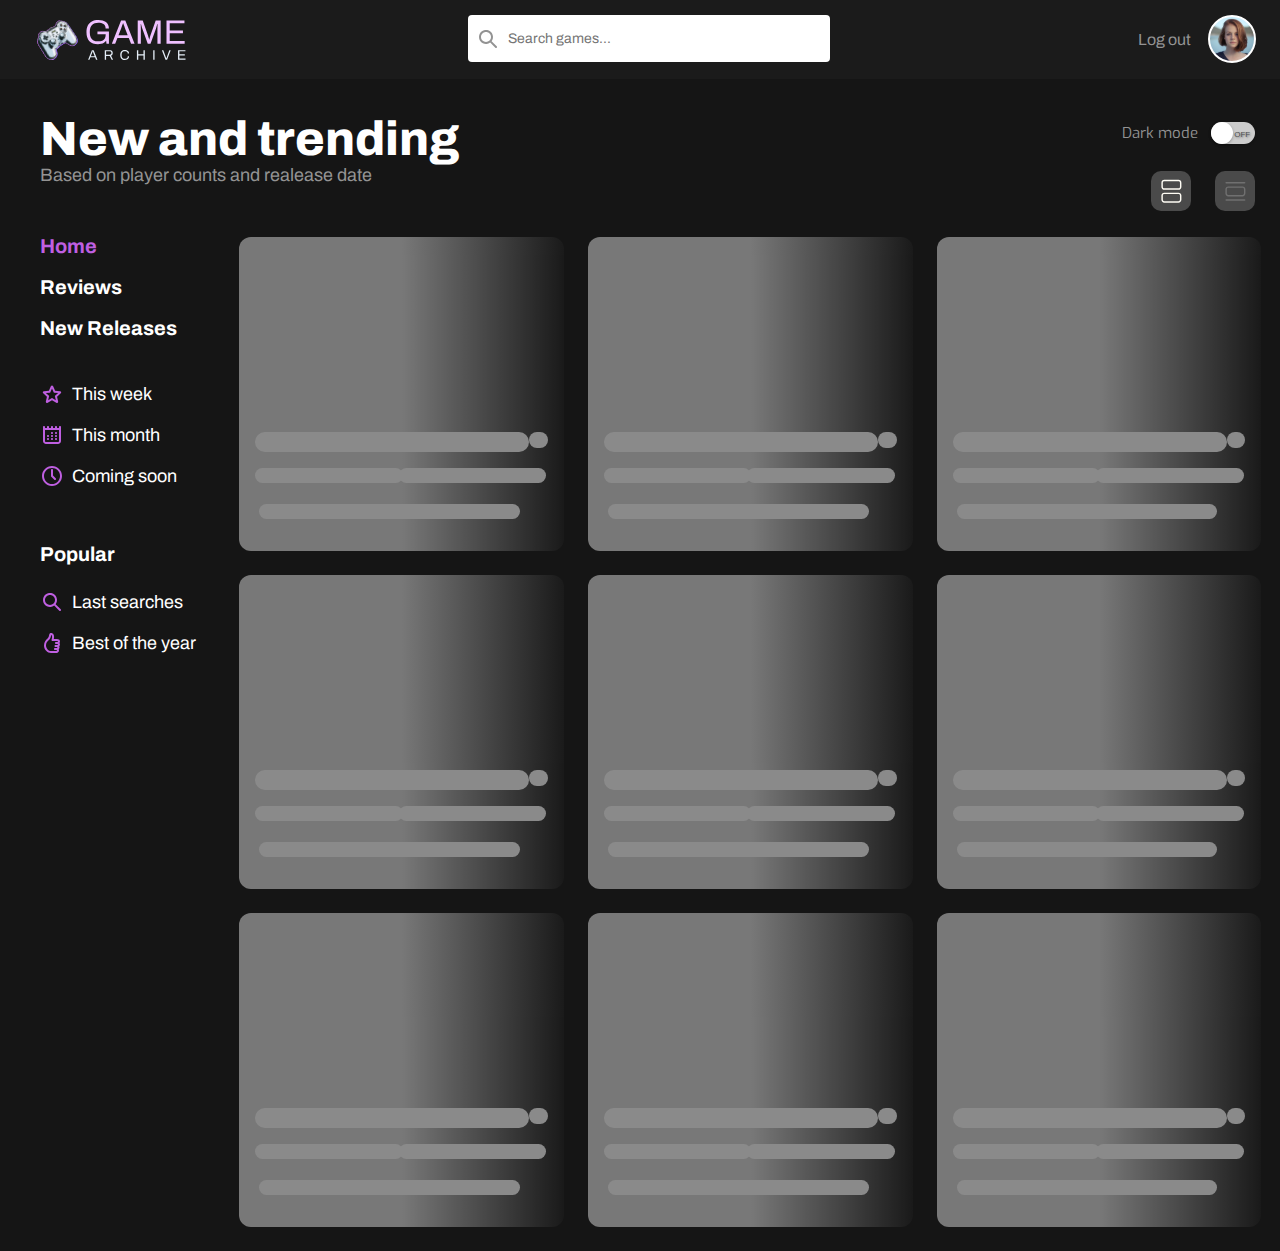
==== commit 316857af: "feat: readme, truncate function, last searches display, infinite scroll, logout modal added" ====
--- a/index.html
+++ b/index.html
@@ -53,7 +53,7 @@
             </button>
         </div>
         <div class="logout-section">
-            <a class="logout-anchor" href="#">Log out</a>
+            <a id="log-out-desktop" class="logout-anchor" href="#">Log out</a>
             <img class="avatar-img" src="/src/Avatar/Desktop/Avatar/Custom.svg" alt="avatar image">
         </div>
     </header>
@@ -152,7 +152,7 @@
                 </div>
                 <a class="sidebar-link" href="#">Popular</a>
                 <div class="popular-section">
-                    <a class="popular-link sidebar-sub-link" href="#">
+                    <a id="last-searches-desktop" class="popular-link sidebar-sub-link" href="javascript:void(0)">
                         <svg class="sidebar-icon" width="24" height="24" viewBox="0 0 24 24" fill="none"
                             xmlns="http://www.w3.org/2000/svg">
                             <path fill-rule="evenodd" clip-rule="evenodd"
@@ -188,7 +188,7 @@
 
             </div>
             <div class="navbar-logout-section">
-                <a class="navbar-logout" href="#">Logout</a>
+                <a id="navbar-logout" class="navbar-logout" href="#">Logout</a>
             </div>
         </div>
 
@@ -206,7 +206,7 @@
                             <p class="game-release skeleton-text"></p>
                             <p class="game-release-date skeleton-text"></p>
                             <div class="game-platforms">
-    
+
                             </div>
                         </div>
                         <div class="card-information-genres skeleton-genre-div">
@@ -217,7 +217,7 @@
                 </div>
             </div>
             <div class="skeleton-loader" id="skeleton-loader"></div>
-            
+
 
 
         </div>
@@ -226,75 +226,12 @@
         <div id="modal-card" class="modal-card">
         </div>
 
-        <div class="modal-description" style="display: none;">
-            <div class="navigation-modal-container">
-                <button id="back-description-modal" class="back-modal">
-                    <svg width="49" height="48" viewBox="0 0 49 48" fill="none" xmlns="http://www.w3.org/2000/svg">
-                        <path fill-rule="evenodd" clip-rule="evenodd"
-                            d="M29.4589 11.9709C29.738 12.25 29.8947 12.6285 29.8947 13.0232C29.8947 13.4179 29.738 13.7964 29.4589 14.0755L20.0926 23.4418L29.4589 32.8081C29.7301 33.0889 29.8801 33.4648 29.8767 33.8551C29.8733 34.2453 29.7168 34.6186 29.4408 34.8946C29.1649 35.1705 28.7915 35.3271 28.4013 35.3304C28.0111 35.3338 27.6351 35.1838 27.3544 34.9127L16.9358 24.4941C16.6567 24.215 16.5 23.8365 16.5 23.4418C16.5 23.0472 16.6567 22.6686 16.9358 22.3895L27.3544 11.9709C27.6335 11.6919 28.012 11.5352 28.4067 11.5352C28.8013 11.5352 29.1798 11.6919 29.4589 11.9709Z"
-                            fill="white" />
-                    </svg>
-                </button>
-                <button id="close-game-modal" class="close-modal">
-                    <svg width="48" height="48" viewBox="0 0 48 48" fill="none" xmlns="http://www.w3.org/2000/svg">
-                        <path fill-rule="evenodd" clip-rule="evenodd"
-                            d="M10.5856 10.5864C10.9606 10.2115 11.4692 10.0008 11.9996 10.0008C12.5299 10.0008 13.0385 10.2115 13.4136 10.5864L23.9996 21.1729L34.5856 10.5864C34.7701 10.3954 34.9908 10.243 35.2348 10.1382C35.4788 10.0334 35.7412 9.97821 36.0068 9.97591C36.2723 9.9736 36.5357 10.0242 36.7815 10.1248C37.0273 10.2253 37.2506 10.3738 37.4384 10.5616C37.6261 10.7494 37.7747 10.9728 37.8752 11.2186C37.9758 11.4644 38.0264 11.7277 38.0241 11.9933C38.0218 12.2589 37.9666 12.5213 37.8618 12.7653C37.757 13.0094 37.6046 13.2301 37.4136 13.4146L26.8276 24.0011L37.4136 34.5876C37.7779 34.9648 37.9795 35.47 37.9749 35.9945C37.9704 36.5189 37.76 37.0205 37.3892 37.3914C37.0184 37.7622 36.5168 37.9726 35.9924 37.9771C35.468 37.9817 34.9628 37.7801 34.5856 37.4157L23.9996 26.8292L13.4136 37.4157C13.0364 37.7801 12.5312 37.9817 12.0068 37.9771C11.4824 37.9726 10.9808 37.7622 10.6099 37.3914C10.2391 37.0205 10.0288 36.5189 10.0242 35.9945C10.0197 35.47 10.2213 34.9648 10.5856 34.5876L21.1716 24.0011L10.5856 13.4146C10.2106 13.0395 10 12.5309 10 12.0005C10 11.4702 10.2106 10.9615 10.5856 10.5864V10.5864Z"
-                            fill="white" />
-                    </svg>
-                </button>
-            </div>
-
-            <div class="description-modal-platforms">
-                <svg width="32" height="32" viewBox="0 0 32 32" fill="none" xmlns="http://www.w3.org/2000/svg">
-                    <path
-                        d="M12.7363 2.00012L12.7363 26.37L17.8147 28.1182V7.68437C17.8147 6.7215 18.2098 6.08219 18.8435 6.30205C19.672 6.55175 19.8331 7.43872 19.8331 8.39088V16.5518C22.9941 18.2143 25.4827 16.551 25.4827 12.1647C25.4827 7.68263 24.0237 5.68592 19.7304 4.08055C18.037 3.46789 14.8987 2.43405 12.7363 2.00012Z"
-                        fill="white" />
-                    <path
-                        d="M19.1348 24.5507L26.8112 21.0938C27.6796 20.6865 27.8123 20.1332 27.1095 19.8424C26.3957 19.5462 25.1215 19.631 24.2438 20.0297L19.1348 22.31V18.6716L19.4273 18.5494C19.4273 18.5494 20.9062 17.8865 22.9863 17.6011C25.0623 17.3132 27.6083 17.6386 29.6093 18.5929C31.8635 19.4989 32.1162 20.8205 31.5459 21.7402C30.9673 22.6503 29.5644 23.3087 29.5644 23.3087L19.1348 28.0491"
-                        fill="white" />
-                    <path
-                        d="M2.27987 24.9528C-0.115832 24.1925 -0.515332 22.5859 0.577573 21.6579C1.58569 20.8105 3.30255 20.1726 3.30255 20.1726L10.3997 17.2899L10.3997 20.5708L5.2972 22.6544C4.39338 23.0227 4.25787 23.5409 4.98587 23.812C5.72687 24.0941 7.04189 24.0182 7.94623 23.6381L10.3997 22.6304V25.5593C10.2415 25.5895 10.0657 25.62 9.90524 25.6511C7.45908 26.1137 4.85296 25.9237 2.27987 24.9528Z"
-                        fill="white" />
-                    <path fill-rule="evenodd" clip-rule="evenodd"
-                        d="M31.6882 27.9453C31.4865 28.1528 31.2219 28.27 30.9369 28.27C30.652 28.27 30.3787 28.1528 30.1768 27.9453C29.9775 27.7341 29.8672 27.4583 29.8672 27.161C29.8672 26.5453 30.3455 26.0478 30.9369 26.0478C31.2219 26.0478 31.4865 26.1613 31.6882 26.3732C31.8875 26.5805 31.9999 26.861 31.9999 27.161C31.9999 27.4583 31.8875 27.7341 31.6882 27.9453ZM30.0469 27.1608C30.0469 26.9077 30.1379 26.6755 30.3039 26.5035C30.474 26.3277 30.7011 26.2329 30.937 26.2329C31.1731 26.2329 31.3944 26.3277 31.5605 26.5035C31.728 26.6755 31.8184 26.9077 31.8184 27.1608C31.8184 27.6681 31.4227 28.0798 30.937 28.0798C30.7011 28.0798 30.474 27.986 30.3039 27.8125C30.1379 27.6374 30.0469 27.4077 30.0469 27.1608ZM31.4237 27.6226C31.4333 27.6512 31.4447 27.6682 31.4612 27.6732L31.4761 27.6819V27.7525H31.2447L31.2404 27.7383L31.2246 27.6956C31.222 27.6732 31.2189 27.6438 31.2158 27.5944L31.2055 27.4011C31.2028 27.3325 31.1813 27.2926 31.1416 27.2662C31.1122 27.256 31.072 27.248 31.0122 27.248H30.6908V27.7525H30.48V26.5133H31.0327C31.1229 26.5133 31.1988 26.53 31.2569 26.5557C31.3734 26.6128 31.4333 26.7158 31.4333 26.8607C31.4333 26.9318 31.4163 26.9984 31.3871 27.0475C31.3617 27.0822 31.3318 27.1138 31.2993 27.1448L31.3079 27.1511C31.33 27.1673 31.3519 27.1833 31.3648 27.2068C31.3943 27.2408 31.4076 27.2976 31.41 27.3707L31.4153 27.5285C31.4163 27.5689 31.4194 27.6004 31.4237 27.6226ZM31.1744 27.0133C31.2086 26.9904 31.2246 26.9447 31.2246 26.8749C31.2246 26.8014 31.2002 26.7522 31.1523 26.7278C31.1229 26.7158 31.0863 26.7071 31.0373 26.7071H30.6908V27.0552H31.0181C31.0832 27.0552 31.1349 27.0413 31.1744 27.0133Z"
-                        fill="white" />
-                </svg>
-            </div>
-
-            <h1 class="description-modal-title">Biomutant</h1>
-            <p class="description-modal-text">Lorem ipsum dolor sit amet, consectetur adipiscing elit. Ut eget rutrum
-                nulla. Nullam rutrum est nec risus ullamcorper sagittis. Phasellus tempor quam non purus dictum, nec
-                rhoncus nulla fringilla. Nulla semper nisl id augue rhoncus suscipit. Vivamus sit amet massa mi. Nunc
-                gravida sem id tellus lobortis, ut ege sit amet, consectetur adipiscing elit. Ut eget rutrum nulla.
-                Nullam rutrum est nec risus ullamcorper sagittis. Phasellus tempor quam non purus dictum, nec rhoncus
-                nulla fringilla. Nulla semper nisl id augue rhoncus suscipit. Vivamus sit amet massa mi. Nunc gravida
-                sem id tellus lobortissit amet, consectetur adipiscing elit. Ut eget rutrum nulla. Nullam rutrum est nec
-                risus ullamcorper sagittis. Phasellus tempor quam non purus dictum, nec rhoncus nulla fringilla. Nulla
-                semper nisl id augue rhoncus suscipit. Vivamus sit amet massa mi. Nunc gravida sem id tellus lobortissit
-                amet, consectetur adipiscing elit. Ut eget rutrum nulla. Nullam rutrum est nec risus ullamcorper
-                sagittis. Phasellus tempor quam non purus dictum, nec rhoncus nulla fringilla. Nulla semper nisl id
-                augue rhoncus suscipit. Vivamus sit amet massa mi. Nunc gravida sem id tellus lobortissit amet,
-                consectetur adipiscing elit. Ut eget rutrum nulla. Nullam rutrum est nec risus ullamcorper sagittis.
-                Phasellus tempor quam non purus dictum, nec rhoncus nulla fringilla. Nulla semper nisl id augue rhoncus
-                suscipit. Vivamus sit amet massa mi. Nunc gravida sem id tellus lobortissit amet, consectetur adipiscing
-                elit. Ut eget rutrum nulla. Nullam rutrum est nec risus ullamcorper sagittis. Phasellus tempor quam non
-                purus dictum, nec rhoncus nulla fringilla. Nulla semper nisl id augue rhoncus suscipit. Vivamus sit amet
-                massa mi. Nunc gravida sem id tellus lobortissit amet, consectetur adipiscing elit. Ut eget rutrum
-                nulla. Nullam rutrum est nec risus ullamcorper sagittis. Phasellus tempor quam non purus dictum, nec
-                rhoncus nulla fringilla. Nulla semper nisl id augue rhoncus suscipit. Vivamus sit amet massa mi. Nunc
-                gravida sem id tellus lobortissit amet, consectetur adipiscing elit. Ut eget rutrum nulla. Nullam rutrum
-                est nec risus ullamcorper sagittis. Phasellus tempor quam non purus dictum, nec rhoncus nulla fringilla.
-                Nulla semper nisl id augue rhoncus suscipit. Vivamus sit amet massa mi. Nunc gravida sem id tellus
-                lobortissit amet, consectetur adipiscing elit. Ut eget rutrum nulla. Nullam rutrum est nec risus
-                ullamcorper sagittis. Phasellus tempor quam non purus dictum, nec rhoncus nulla fringilla. Nulla semper
-                nisl id augue rhoncus suscipit. Vivamus sit amet massa mi. Nunc gravida sem id tellus lobortis
-            </p>
-
-        </div>
-
-        <div class="modal-logout" style="display: none;">
+        <div id="modal-description" class="modal-description">
+        </div>
+
+        <div id="modal-logout" class="modal-logout">
             <div class="modal-logout-close-button-container">
-                <button class="modal-logout-close-button">
+                <button id="close-logout-button" class="modal-logout-close-button">
                     <svg class="logout-close" xmlns="http://www.w3.org/2000/svg" width="24" height="24"
                         viewBox="0 0 24 24" fill="none">
                         <path fill-rule="evenodd" clip-rule="evenodd"
@@ -306,8 +243,8 @@
             <h3 class="modal-logout-title">Dou you want to log out?</h3>
             <p class="modal-logout-text">Lorem ipsum dolor sit amet, consectetur adipiscing elit, sed do eiusmod tempor
                 incididunt ut lab</p>
-            <button class="logout-button yes-button">Yes</button>
-            <button class="logout-button">No</button>
+            <button id="yes-logout-btn" class="logout-button yes-button">Yes</button>
+            <button id="no-logout-btn" class="logout-button">No</button>
         </div>
 
     </div>
--- a/css/styles.css
+++ b/css/styles.css
@@ -10,13 +10,36 @@
     --secondary-color-hey-honey: #FFDC22;
 
     --neutral-color-black: #151515;
+    --neutral-color-black-mobile: #1B1B1B;
+    --neutral-color-light-black: #2A2A2A;
     --neutral-color-dark-gray: #303030;
-    --neutral-color-gray: #515151;
+    --neutral-color-gray: #3D3D3D;
+    --neutral-color-grey: #515151;
     --neutral-color-light-gray: #939393;
     --neutral-color-white: #FFFFFF;
 
     --searchbox-top-distance: 0;
     --searchbox-right-distance: "";
+
+    --modal-card-fade-dark: "linear-gradient(180deg, rgba(48, 48, 48, 0.2) 0%, rgba(48, 48, 48, 0.4) 20.9%, rgba(48, 48, 48, 1) 65%, rgba(48, 48, 48, 1) 100%);";
+    --modal-card-fade-light: "linear-gradient(180deg, rgba(250, 250, 250, 0.2) 0%, rgba(250, 250, 250, 0.4) 20.9%, rgba(250, 250, 250, 1) 65%, rgba(250, 250, 250, 1) 100%);";
+
+    --modal-card-fade-dark-tablet: "linear-gradient(180deg, rgba(48, 48, 48, 0.4) 0%, rgba(48, 48, 48, 1) 30%, rgba(48, 48, 48, 1) 100%)";
+    --modal-card-fade-light-tablet: "linear-gradient(180deg, rgba(250, 250, 250, 0.4) 0%, rgba(250, 250, 250, 1) 30%, rgba(250, 250, 250, 1) 100%)";
+
+    --primary-color: var(--neutral-color-black);
+    --secondary-color: var(--neutral-color-dark-gray);
+    --accent-color: var(--primary-color-light-violet);
+    --text-primary-color: var(--neutral-color-white);
+    --text-secondary-color: var(--neutral-color-light-gray);
+    --text-accent-color: var(--primary-color-light-violet);
+
+    --modal-card-fade-color: linear-gradient(180deg, rgba(48, 48, 48, 0.2) 0%, rgba(48, 48, 48, 0.4) 20.9%, rgba(48, 48, 48, 1) 65%, rgba(48, 48, 48, 1) 100%);
+    --modal-card-color: var(--neutral-color-dark-gray);
+    --modal-card-fade-color-tablet: linear-gradient(180deg, rgba(48, 48, 48, 0.4) 0%, rgba(48, 48, 48, 1) 30%, rgba(48, 48, 48, 1) 100%);
+
+    --navbar-background-color: var(--neutral-color-light-black);
+
 }
 
 * {
@@ -31,10 +54,11 @@
 .main-page {
     display: flex;
     flex-direction: column;
+    background-color: var(--primary-color);
 }
 
 .main-header {
-    background-color: #1B1B1B;
+    background-color: var(--neutral-color-black-mobile);
     display: flex;
     flex-direction: row;
     justify-content: space-between;
@@ -61,9 +85,9 @@
     flex-shrink: 0;
     margin-right: 2.5rem;
     border-radius: 0.25rem;
-    background: #FFF;
+    background: var(--neutral-color-white);
     padding-left: 2.5rem;
-    color: #3D3D3D;
+    color: var(--neutral-color-gray);
     font-family: Archivo;
     font-size: 0.875rem;
     font-style: normal;
@@ -85,7 +109,7 @@
 
 .autocomplete-box {
     width: 22.625rem;
-    background: #FFF;
+    background: var(--neutral-color-white);
     list-style: none;
     position: absolute;
     top: 3.3rem;
@@ -100,7 +124,7 @@
 
 .autocomplete-item {
     padding: 0.62rem 0.87rem;
-    color: #3D3D3D;
+    color: var(--neutral-color-gray);
     font-family: Archivo;
     font-size: 0.9375rem;
     font-style: normal;
@@ -142,7 +166,7 @@
 }
 
 .logout-anchor {
-    color: var(--neutral-color-white);
+    color: var(--text-secondary-color);
     font-size: 1rem;
     font-family: Archivo;
     font-style: normal;
@@ -162,7 +186,6 @@
     flex-direction: row;
     justify-content: space-between;
     align-items: center;
-    background: var(--neutral-color-black);
     padding-left: 2.5rem;
     padding-right: 1.55rem;
     padding-top: 1.5rem;
@@ -172,6 +195,7 @@
     right: 0;
     left: 0;
     z-index: 3;
+    background-color: var(--primary-color);
 }
 
 .title-section {
@@ -179,7 +203,7 @@
 }
 
 .trending-title {
-    color: var(--neutral-color-white);
+    color: var(--text-primary-color);
     font-size: 3rem;
     font-family: Archivo;
     font-style: normal;
@@ -188,7 +212,7 @@
 }
 
 .trending-text {
-    color: var(--neutral-color-light-gray);
+    color: var(--text-secondary-color);
     font-size: 1.125rem;
     font-family: Archivo;
     font-style: normal;
@@ -211,7 +235,7 @@
 }
 
 .theme-text {
-    color: #FFF;
+    color: var(--neutral-color-light-gray);
     text-align: right;
     font-family: Exo;
     font-size: 0.9375rem;
@@ -220,7 +244,6 @@
     line-height: normal;
 }
 
-/* The switch - the box around the slider */
 .toggle {
     --width: 2.75rem;
     --height: 1.375rem;
@@ -311,8 +334,6 @@
     opacity: 1;
 }
 
-/* The switch - the box around the slider */
-
 .display-button-container {
     display: flex;
     flex-direction: row;
@@ -330,7 +351,8 @@
 .search-button,
 .modal-logout-close-button,
 .logout-button,
-.back-modal {
+.back-modal,
+.read-more {
     border: none;
     background: none;
     cursor: pointer;
@@ -360,7 +382,7 @@
 .sidebar {
     display: flex;
     flex-direction: column;
-    background-color: var(--neutral-color-black);
+    background-color: var(--primary-color);
     padding: 0.9rem 2.5rem;
     gap: 1.19rem;
     height: 100vh;
@@ -408,7 +430,7 @@
 
 .release-link,
 .popular-link {
-    color: var(--neutral-color-white);
+    color: var(--text-primary-color);
     font-size: 1.125rem;
     font-family: Archivo;
     font-style: normal;
@@ -428,7 +450,6 @@
     padding-left: 1.6rem;
     padding-top: 0.9rem;
     padding-bottom: 1.5rem;
-    background-color: #151515;
     overflow: hidden;
     position: relative;
     top: 223px;
@@ -439,7 +460,6 @@
 .skeleton-loader {
     display: flex;
     flex-wrap: wrap;
-    background-color: #151515;
     gap: 1.5rem;
     overflow: hidden;
     width: 100%;
@@ -472,11 +492,22 @@
         "genres genres";
 }
 
+.no-result-text {
+    color: var(--text-secondary-color);
+    font-feature-settings: 'clig' off, 'liga' off;
+    font-family: Archivo;
+    font-size: 2rem;
+    font-style: normal;
+    font-weight: 400;
+    line-height: normal;
+    padding: 2rem;
+}
+
 .card {
     display: grid;
     grid-template-rows: 57% 43%;
     border-radius: 0.75rem;
-    background: #303030;
+    background: var(--modal-card-color);
     flex: 0 0 31.2%;
     height: 19.625rem;
     cursor: pointer;
@@ -500,7 +531,7 @@
 }
 
 .game-title {
-    color: #FFF;
+    color: var(--text-primary-color);
     font-family: Archivo;
     font-size: 1.5rem;
     font-style: normal;
@@ -509,7 +540,7 @@
 }
 
 .game-ranking {
-    color: var(--light-violet, #BF5FE1);
+    color: var(--primary-color-light-violet);
     text-align: right;
     font-family: exo;
     font-size: 1.125rem;
@@ -527,7 +558,7 @@
 }
 
 .game-release {
-    color: #939393;
+    color: var(--text-secondary-color);
     font-family: Archivo;
     font-size: 0.875rem;
     font-style: normal;
@@ -538,7 +569,7 @@
 }
 
 .game-release-date {
-    color: #FFF;
+    color: var(--text-primary-color);
     font-family: Archivo;
     font-size: 0.875rem;
     font-style: normal;
@@ -554,6 +585,7 @@
     align-items: flex-start;
     padding-top: 0.55rem;
     grid-area: platform;
+    padding-right: 0.5rem;
 }
 
 .platform-icons {
@@ -566,11 +598,11 @@
     display: grid;
     grid-template-columns: 1fr 2fr;
     padding: 0.8rem 0.75rem;
-
+    grid-area: genres;
 }
 
 .game-genres {
-    color: #939393;
+    color: var(--text-secondary-color);
     font-family: Archivo;
     font-size: 0.875rem;
     font-style: normal;
@@ -581,12 +613,13 @@
 }
 
 .game-genres-container {
-    color: #FFF;
+    color: var(--text-primary-color);
     font-family: Archivo;
     font-size: 0.875rem;
     font-style: normal;
     font-weight: 400;
     line-height: normal;
+    margin-left: -1rem;
 }
 
 .card-description-container {
@@ -595,7 +628,7 @@
 }
 
 .card-description-text {
-    color: #FFF;
+    color: var(--text-primary-color);
     font-family: Archivo;
     font-size: 0.875rem;
     font-style: normal;
@@ -628,7 +661,7 @@
 .skeleton-text {
     width: 100%;
     border-radius: 1.875rem;
-    background: white;
+    background: var(--neutral-color-white);
     opacity: 1;
 
 }
@@ -657,7 +690,7 @@
     width: 1.25rem;
     height: 1rem;
     border-radius: 1.40625rem;
-    background: white;
+    background: var(--neutral-color-white);
     opacity: 1;
 }
 
@@ -676,7 +709,7 @@
     visibility: hidden;
     width: max-content;
     background-color: #1B1B1B;
-    color: #fff;
+    color: var(--text-primary-color);
     text-align: center;
     border-radius: 6px;
     padding: 0.625rem;
@@ -715,7 +748,7 @@
 }
 
 .genre-hover-text {
-    color: #FFF;
+    color: var(--text-primary-color);
     text-align: center;
     font-family: Archivo;
     font-size: 0.875rem;
@@ -733,7 +766,7 @@
     left: 0;
     right: 0;
     z-index: 8;
-    background-color: #2A2A2A;
+    background-color: var(--navbar-background-color);
     display: flex;
     flex-direction: column;
     justify-content: space-between;
@@ -743,7 +776,7 @@
 
 .mobile-menu.active-menu .sidebar {
     display: flex;
-    background-color: #2A2A2A;
+    background-color: var(--navbar-background-color);
     padding: 1.5rem;
     gap: 0.85rem;
     margin-bottom: 0.9rem;
@@ -786,7 +819,7 @@
 }
 
 .mobile-header-username {
-    color: #FFF;
+    color: var(--text-primary-color);
     font-family: Exo;
     font-size: 1.125rem;
     font-style: normal;
@@ -796,7 +829,7 @@
 }
 
 .mobile-header-user {
-    color: #FFF;
+    color: var(--text-primary-color);
     font-family: Exo;
     font-size: 0.875rem;
     font-style: normal;
@@ -862,7 +895,7 @@
 }
 
 .modal-game-title {
-    color: #FFF;
+    color: var(--text-primary-color);
     font-family: Archivo;
     font-size: 3rem;
     font-style: normal;
@@ -879,7 +912,7 @@
 }
 
 .badge {
-    background: #FFF;
+    background: var(--text-primary-color);
     padding: 0.3rem 0.9em;
     flex-shrink: 0;
     border-radius: 2.48rem;
@@ -909,7 +942,7 @@
 }
 
 .modal-game-description {
-    color: #FFF;
+    color: var(--text-primary-color);
     font-family: Exo;
     font-size: 1rem;
     font-style: normal;
@@ -918,6 +951,15 @@
     padding-top: 0.3rem;
     padding-bottom: 1.75rem;
     width: 57ch;
+}
+
+.read-more {
+    color: var(--primary-color-light-violet);
+    font-family: Open Sans;
+    font-size: 1rem;
+    font-style: normal;
+    font-weight: 700;
+    line-height: normal;
 }
 
 .modal-game-button-container {
@@ -957,7 +999,7 @@
 }
 
 .modal-game-text {
-    color: #939393;
+    color: var(--text-secondary-color);
     font-family: Archivo;
     font-size: 1rem;
     font-style: normal;
@@ -967,7 +1009,7 @@
 }
 
 .modal-game-subtext {
-    color: #FFF;
+    color: var(--text-primary-color);
     font-family: Archivo;
     font-size: 1rem;
     font-style: normal;
@@ -981,7 +1023,7 @@
 }
 
 .modal-game-link {
-    color: #FFF;
+    color: var(--text-primary-color);
     font-family: Archivo;
     font-size: 1rem;
     font-style: normal;
@@ -1068,7 +1110,7 @@
 }
 
 .modal-logout-title {
-    color: #000;
+    color: #000000;
     text-align: center;
     font-feature-settings: 'clig' off, 'liga' off;
     font-family: Archivo;
@@ -1080,7 +1122,7 @@
 }
 
 .modal-logout-text {
-    color: #000;
+    color: #000000;
     text-align: center;
     font-feature-settings: 'clig' off, 'liga' off;
     font-family: Archivo;
@@ -1109,7 +1151,7 @@
 
 .yes-button {
     background: var(--light-violet, #BF5FE1);
-    color: #FFF;
+    color: #FFFFFF;
 }
 
 .modal-description {
@@ -1117,8 +1159,8 @@
     height: 49.5625rem;
     flex-shrink: 0;
     border-radius: 24px;
-    background: #303030;
-    display: flex;
+    background: var(--secondary-color);
+    display: none;
     flex-direction: column;
 }
 
@@ -1136,7 +1178,7 @@
 }
 
 .description-modal-title {
-    color: #FFF;
+    color: var(--text-primary-color);
     font-feature-settings: 'clig' off, 'liga' off;
     font-family: Archivo;
     font-size: 3rem;
@@ -1148,7 +1190,7 @@
 }
 
 .description-modal-text {
-    color: #FFF;
+    color: var(--text-primary-color);
     font-family: Open Sans;
     font-size: 1rem;
     font-style: normal;
@@ -1158,7 +1200,21 @@
     margin-right: 2rem;
 }
 
-
+.modal-container .modal-game-platforms,
+.description-modal-platforms {
+    display: flex;
+    gap: 0.75rem;
+}
+
+.modal-container .modal-game-platforms .platform-icons,
+.description-modal-platforms .platform-icons {
+    height: 2rem;
+    width: 2rem;
+}
+
+button {
+    cursor: pointer;
+}
 
 /*-------------------------------------------------- media queries tablet --------------------------------------------------*/
 
@@ -1220,6 +1276,10 @@
         margin-top: 1rem;
         margin-bottom: 1rem;
         height: min-content;
+    }
+
+    .modal-game-description {
+        width: 65ch;
     }
 
     .modal-background-filter {
@@ -1288,7 +1348,7 @@
 
     .mobile-menu.active-menu,
     .mobile-menu.active-menu .sidebar {
-        background-color: #1B1B1B;
+        background-color: var(--neutral-color-black-mobile);
     }
 
     .mobile-sidebar-header {
@@ -1343,7 +1403,7 @@
     }
 
     .navbar-logout {
-        color: #FFF;
+        color: var(--text-primary-color);
         font-family: Exo;
         font-size: 0.95rem;
         font-style: normal;
@@ -1531,7 +1591,7 @@
     }
 
     .navbar-logout {
-        color: #FFF;
+        color: var(--text-primary-color);
         font-family: Exo;
         font-size: 0.95rem;
         font-style: normal;
